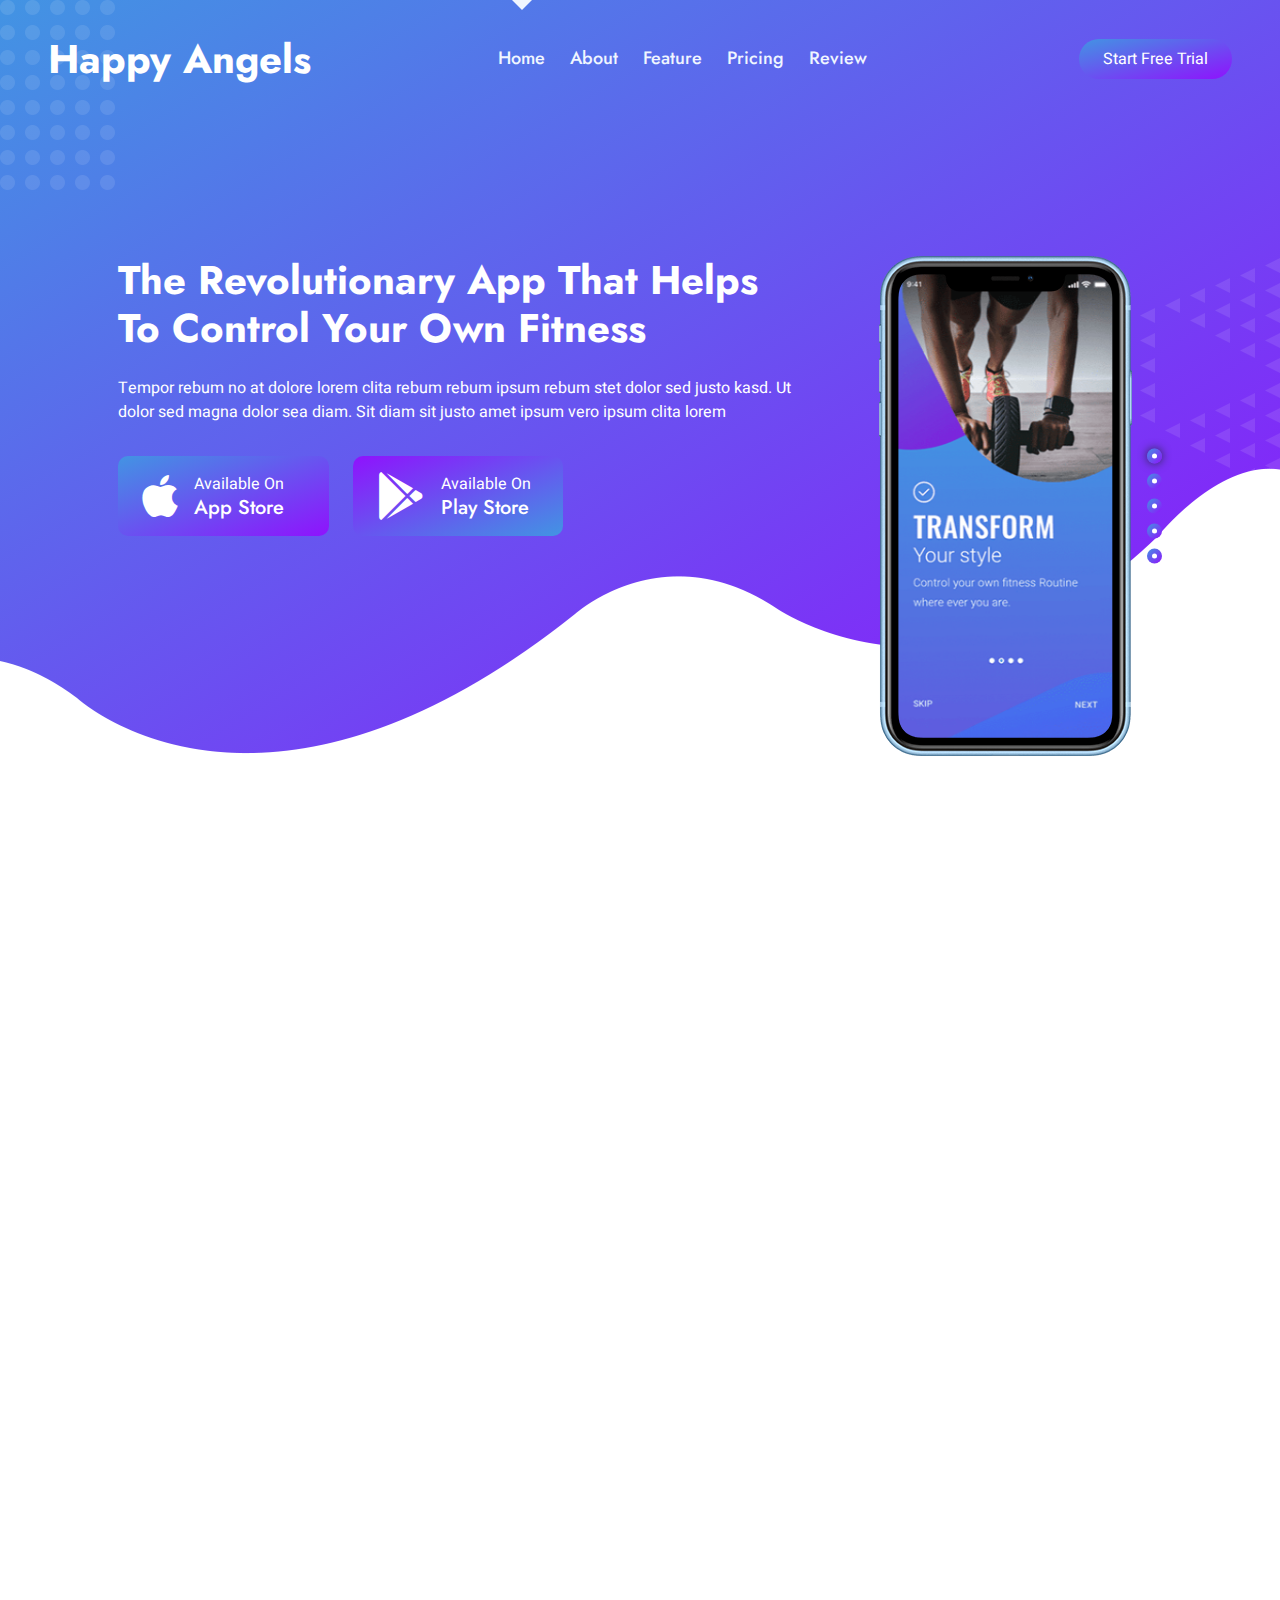
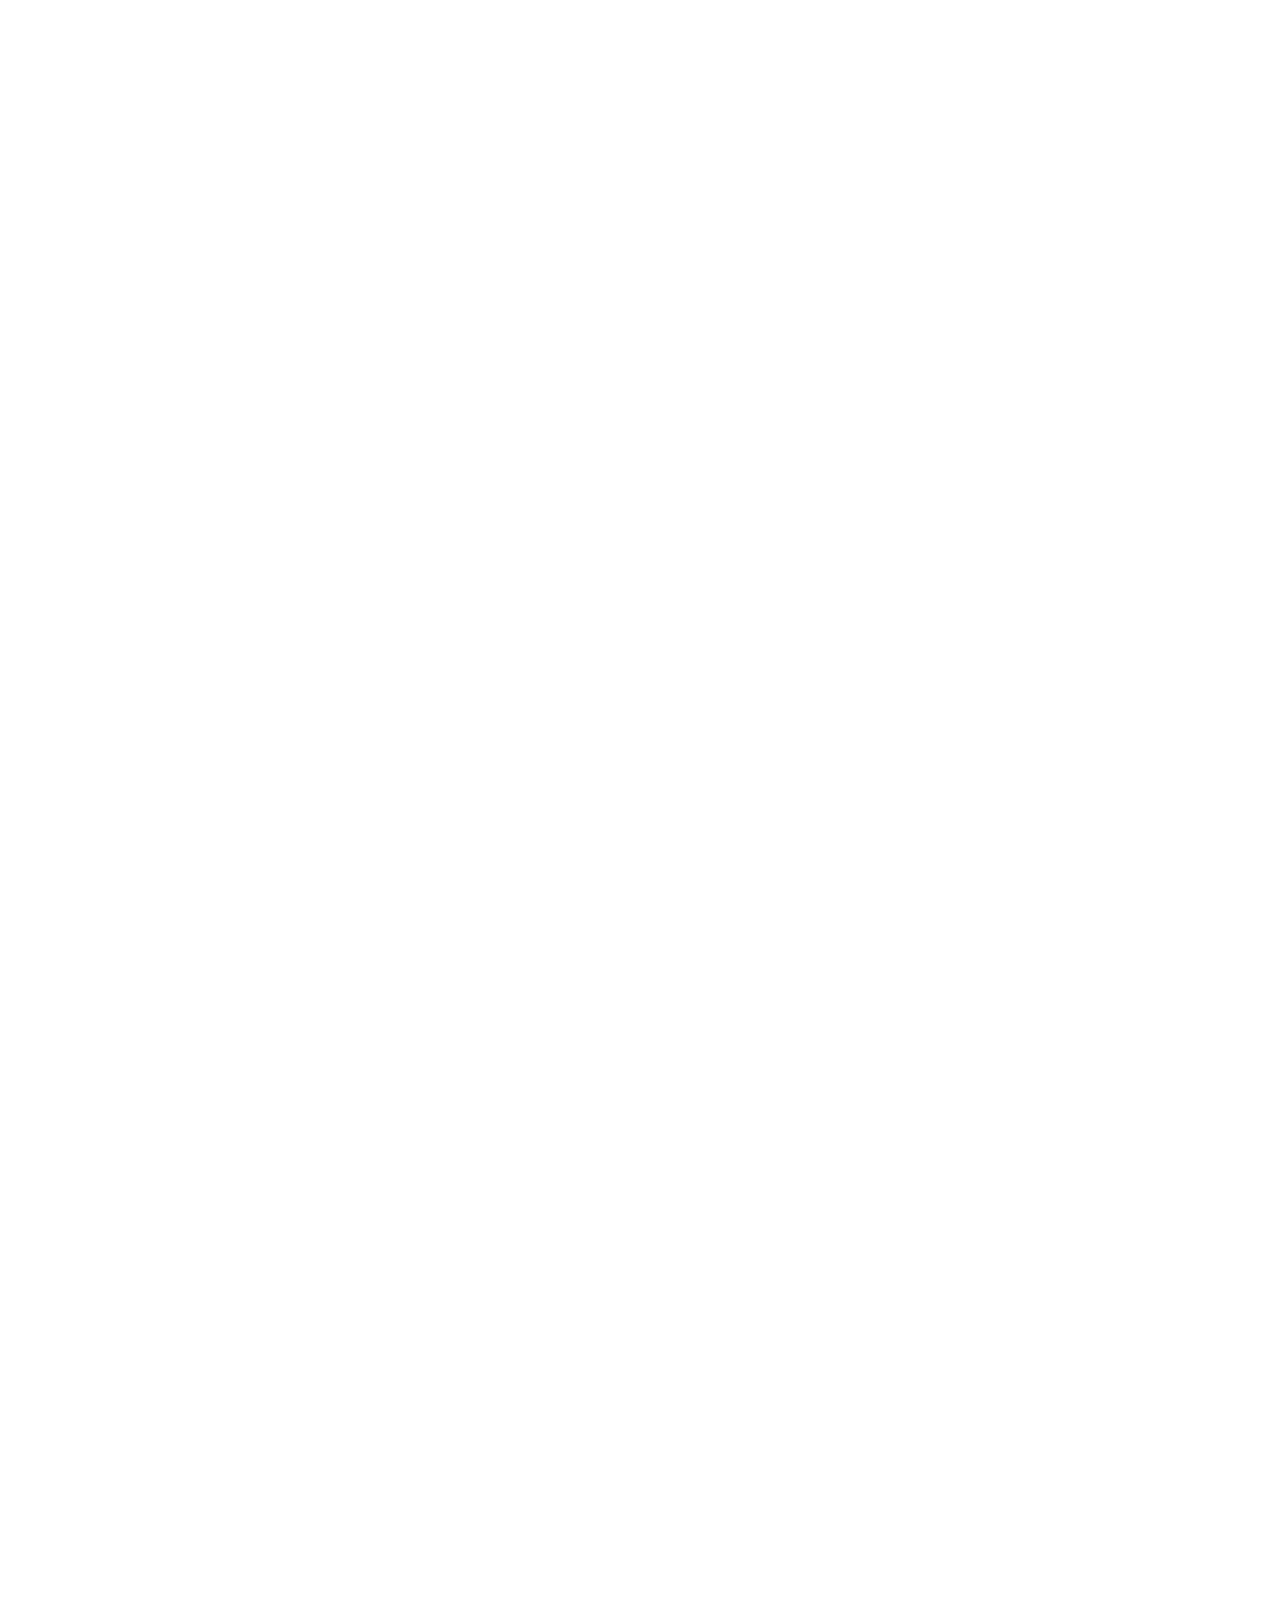
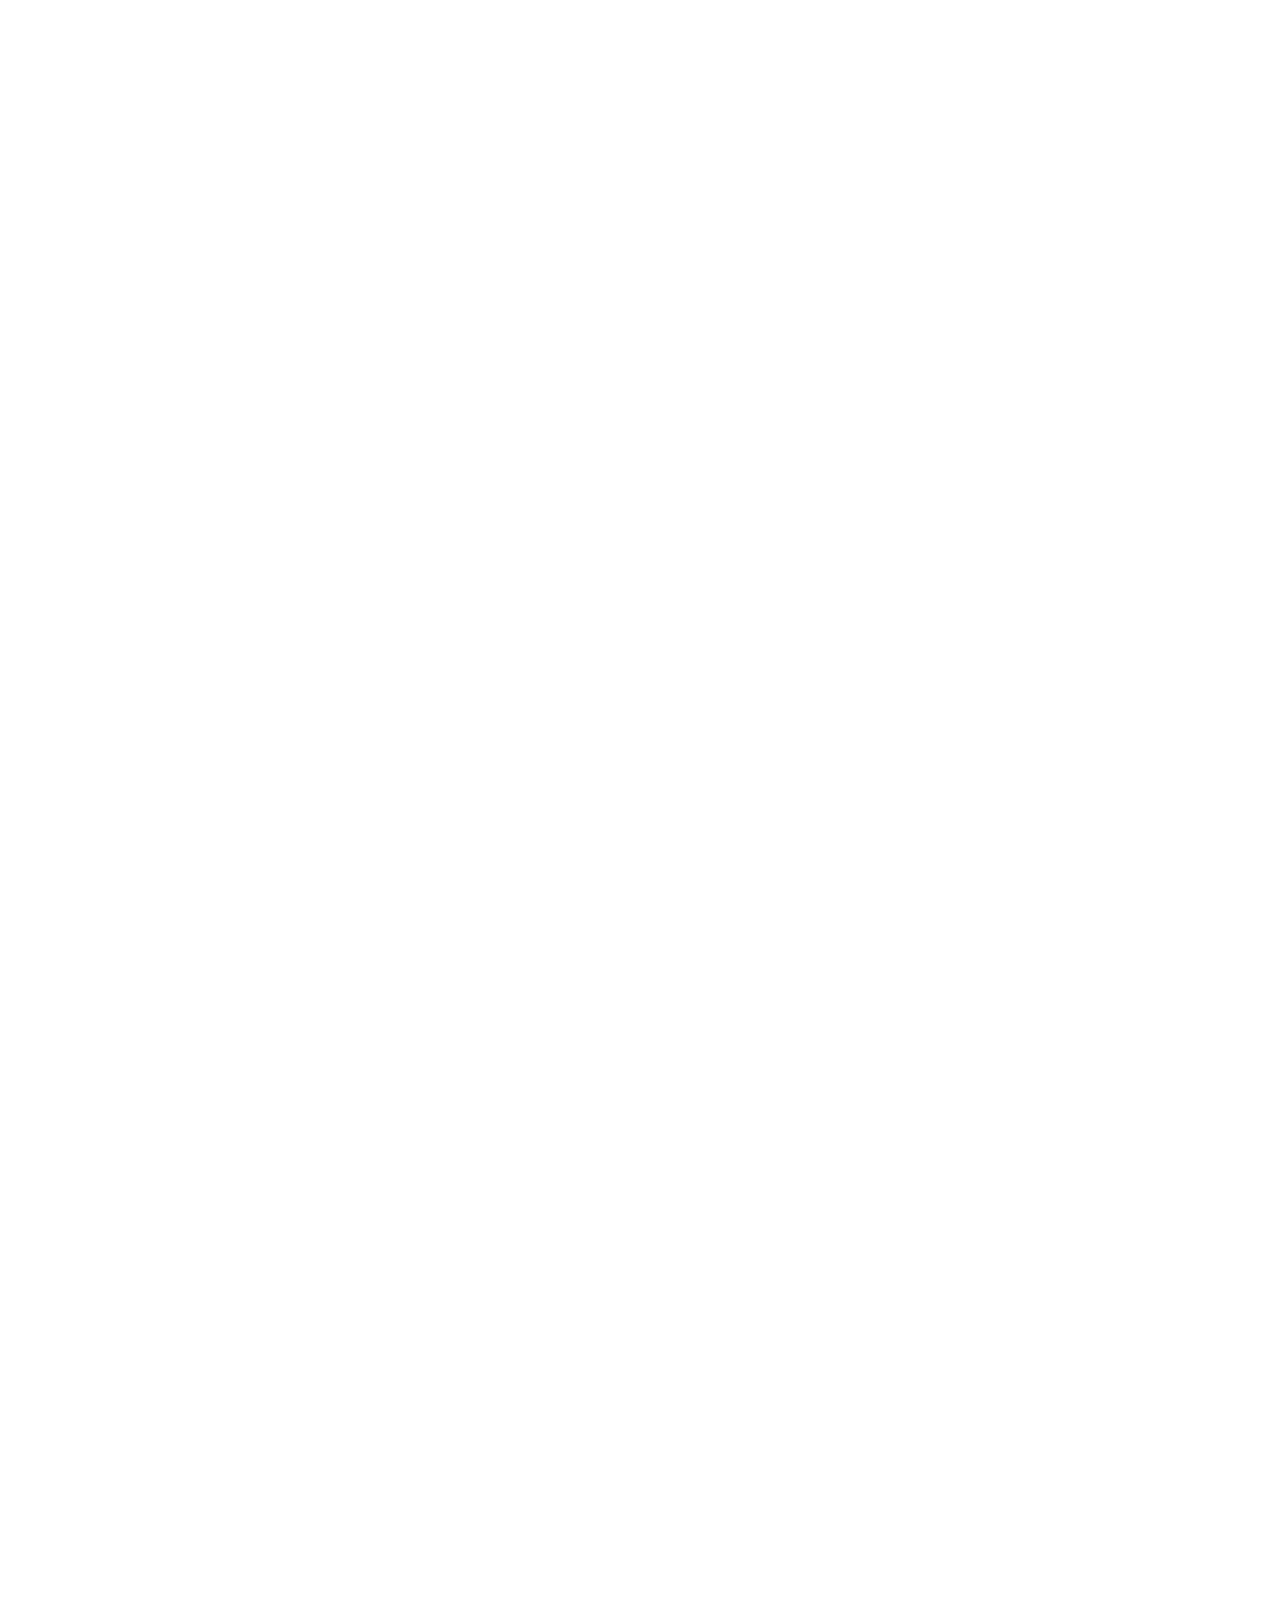
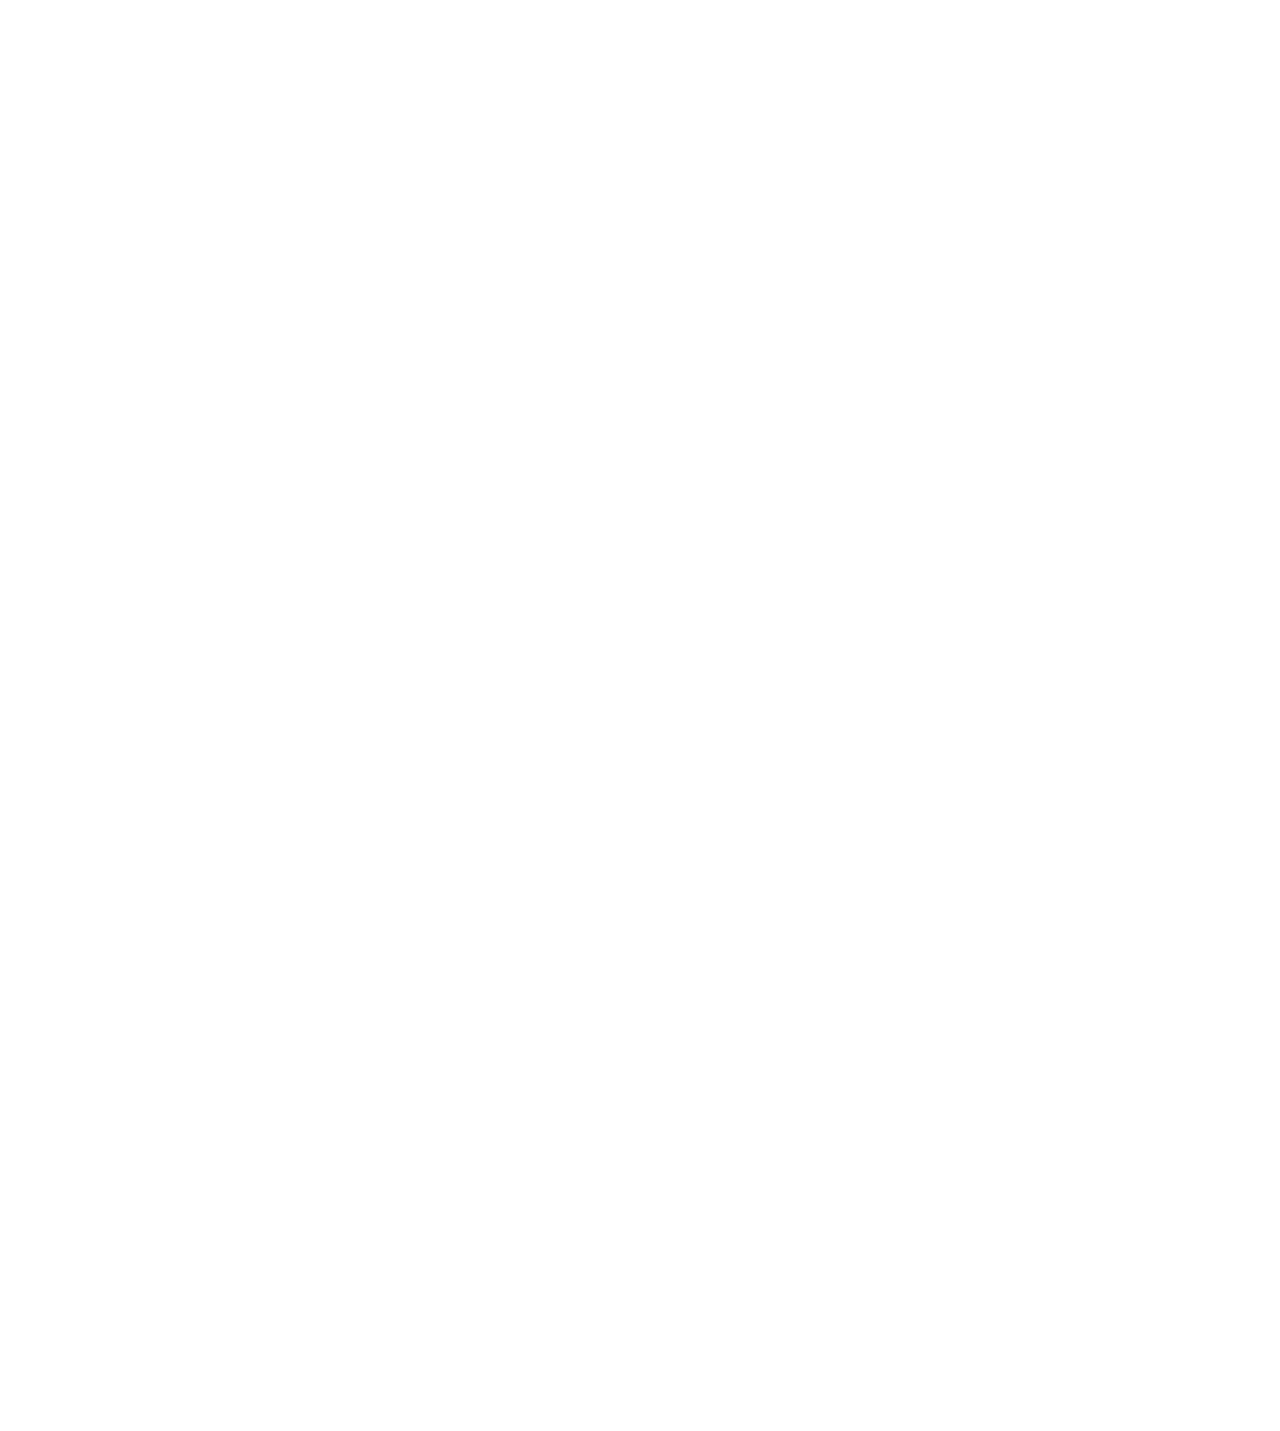
==== index.html @ 89faf25e "added initial starter files" ====
<!DOCTYPE html>
<html lang="en">

<head>
    <meta charset="utf-8">
    <title>Happy Angels</title>
    <meta content="width=device-width, initial-scale=1.0" name="viewport">
    <meta content="HappyAngels, Happyangels, Happy Angels, happyangels" name="keywords">
    <meta content="" name="description">

    <!-- Favicon -->
    <link href="img/favicon.ico" rel="icon">

    <!-- Google Web Fonts -->
    <link rel="preconnect" href="https://fonts.googleapis.com">
    <link rel="preconnect" href="https://fonts.gstatic.com" crossorigin>
    <link href="https://fonts.googleapis.com/css2?family=Heebo:wght@400;500&family=Jost:wght@500;600;700&display=swap" rel="stylesheet"> 

    <!-- Icon Font Stylesheet -->
    <link href="https://cdnjs.cloudflare.com/ajax/libs/font-awesome/5.10.0/css/all.min.css" rel="stylesheet">
    <link href="https://cdn.jsdelivr.net/npm/bootstrap-icons@1.4.1/font/bootstrap-icons.css" rel="stylesheet">

    <!-- Libraries Stylesheet -->
    <link href="lib/animate/animate.min.css" rel="stylesheet">
    <link href="lib/owlcarousel/assets/owl.carousel.min.css" rel="stylesheet">

    <!-- Customized Bootstrap Stylesheet -->
    <link href="css/bootstrap.min.css" rel="stylesheet">

    <!-- Template Stylesheet -->
    <link href="css/style.css" rel="stylesheet">
</head>

<body data-bs-spy="scroll" data-bs-target=".navbar" data-bs-offset="51">
    <div class="container-xxl bg-white p-0">
        <!-- Spinner Start -->
        <div id="spinner" class="show bg-white position-fixed translate-middle w-100 vh-100 top-50 start-50 d-flex align-items-center justify-content-center">
            <div class="spinner-grow text-primary" style="width: 3rem; height: 3rem;" role="status">
                <span class="sr-only">Loading...</span>
            </div>
        </div>
        <!-- Spinner End -->


        <!-- Navbar & Hero Start -->
        <div class="container-xxl position-relative p-0" id="home">
            <nav class="navbar navbar-expand-lg navbar-light px-4 px-lg-5 py-3 py-lg-0">
                <a href="" class="navbar-brand p-0">
                    <h1 class="m-0">Happy Angels</h1>
                    <!-- <img src="img/logo.png" alt="Logo"> -->
                </a>
                <button class="navbar-toggler" type="button" data-bs-toggle="collapse" data-bs-target="#navbarCollapse">
                    <span class="fa fa-bars"></span>
                </button>
                <div class="collapse navbar-collapse" id="navbarCollapse">
                    <div class="navbar-nav mx-auto py-0">
                        <a href="#home" class="nav-item nav-link active">Home</a>
                        <a href="#about" class="nav-item nav-link">About</a>
                        <a href="#feature" class="nav-item nav-link">Feature</a>
                        <a href="#pricing" class="nav-item nav-link">Pricing</a>
                        <a href="#review" class="nav-item nav-link">Review</a>
                        <!--<a href="#contact" class="nav-item nav-link">Contact</a>-->
                    </div>
                    <a href="" class="btn btn-primary-gradient rounded-pill py-2 px-4 ms-3 d-none d-lg-block">Start Free Trial</a>
                </div>
            </nav>

            <div class="container-xxl bg-primary hero-header">
                <div class="container px-lg-5">
                    <div class="row g-5">
                        <div class="col-lg-8 text-center text-lg-start">
                            <h1 class="text-white mb-4 animated slideInDown">The Revolutionary App That Helps To Control Your Own Fitness</h1>
                            <p class="text-white pb-3 animated slideInDown">Tempor rebum no at dolore lorem clita rebum rebum ipsum rebum stet dolor sed justo kasd. Ut dolor sed magna dolor sea diam. Sit diam sit justo amet ipsum vero ipsum clita lorem</p>
                            <div class="row g-6">
                                <div class="col-sm-4 wow fadeIn" data-wow-delay="0.5s">
                                    <a href="" class="d-flex bg-primary-gradient rounded py-3 px-4">
                                        <i class="fab fa-apple fa-3x text-white flex-shrink-0"></i>
                                        <div class="ms-3">
                                            <p class="text-white mb-0">Available On</p>
                                            <h5 class="text-white mb-0">App Store</h5>
                                        </div>
                                    </a>
                                </div>
                                <div class="col-sm-4 wow fadeIn" data-wow-delay="0.7s">
                                    <a href="" class="d-flex bg-secondary-gradient rounded py-3 px-4">
                                        <i class="fab fa-google-play fa-3x text-white flex-shrink-0"></i>
                                        <div class="ms-3">
                                            <p class="text-white mb-0">Available On</p>
                                            <h5 class="text-white mb-0">Play Store</h5>
                                        </div>
                                    </a>
                                </div>
                            </div>
                        </div>
                        <div class="col-lg-4 d-flex justify-content-center justify-content-lg-end wow fadeInUp" data-wow-delay="0.3s">
                            <div class="owl-carousel screenshot-carousel">
                                <img class="img-fluid" src="img/screenshot-1.png" alt="">
                                <img class="img-fluid" src="img/screenshot-2.png" alt="">
                                <img class="img-fluid" src="img/screenshot-3.png" alt="">
                                <img class="img-fluid" src="img/screenshot-4.png" alt="">
                                <img class="img-fluid" src="img/screenshot-5.png" alt="">
                            </div>
                        </div>
                    </div>
                </div>
            </div>
        </div>
        <!-- Navbar & Hero End -->


        <!-- About Start -->
        <div class="container-xxl py-5" id="about">
            <div class="container py-5 px-lg-5">
                <div class="row g-5 align-items-center">
                    <div class="col-lg-6 wow fadeInUp" data-wow-delay="0.1s">
                        <h5 class="text-primary-gradient fw-medium">About App</h5>
                        <h1 class="mb-4">#1 App For Your Fitness</h1>
                        <p class="mb-4">Diam dolor diam ipsum et tempor sit. Aliqu diam amet diam et eos labore. Clita erat ipsum et lorem et sit, sed stet no labore lorem sit clita duo justo eirmod magna dolore erat amet</p>
                        <div class="row g-4 mb-4">
                            <div class="col-sm-6 wow fadeIn" data-wow-delay="0.5s">
                                <div class="d-flex">
                                    <i class="fa fa-cogs fa-2x text-primary-gradient flex-shrink-0 mt-1"></i>
                                    <div class="ms-3">
                                        <h2 class="mb-0" data-toggle="counter-up">1234</h2>
                                        <p class="text-primary-gradient mb-0">Active Install</p>
                                    </div>
                                </div>
                            </div>
                            <div class="col-sm-6 wow fadeIn" data-wow-delay="0.7s">
                                <div class="d-flex">
                                    <i class="fa fa-comments fa-2x text-secondary-gradient flex-shrink-0 mt-1"></i>
                                    <div class="ms-3">
                                        <h2 class="mb-0" data-toggle="counter-up">45</h2>
                                        <p class="text-secondary-gradient mb-0">Clients Reviews</p>
                                    </div>
                                </div>
                            </div>
                        </div>
                        <a href="" class="btn btn-primary-gradient py-sm-3 px-4 px-sm-5 rounded-pill mt-3">Read More</a>
                    </div>
                    <div class="col-lg-6">
                        <img class="img-fluid wow fadeInUp" data-wow-delay="0.5s" src="img/about.png">
                    </div>
                </div>
            </div>
        </div>
        <!-- About End -->


        <!-- Features Start -->
        <div class="container-xxl py-5" id="feature">
            <div class="container py-5 px-lg-5">
                <div class="text-center wow fadeInUp" data-wow-delay="0.1s">
                    <h5 class="text-primary-gradient fw-medium">App Features</h5>
                    <h1 class="mb-5">Awesome Features</h1>
                </div>
                <div class="row g-4">
                    <div class="col-lg-4 col-md-6 wow fadeInUp" data-wow-delay="0.1s">
                        <div class="feature-item bg-light rounded p-4">
                            <div class="d-inline-flex align-items-center justify-content-center bg-primary-gradient rounded-circle mb-4" style="width: 60px; height: 60px;">
                                <i class="fa fa-eye text-white fs-4"></i>
                            </div>
                            <h5 class="mb-3">High Resolution</h5>
                            <p class="m-0">Erat ipsum justo amet duo et elitr dolor, est duo duo eos lorem sed diam stet diam sed stet lorem.</p>
                        </div>
                    </div>
                    <div class="col-lg-4 col-md-6 wow fadeInUp" data-wow-delay="0.3s">
                        <div class="feature-item bg-light rounded p-4">
                            <div class="d-inline-flex align-items-center justify-content-center bg-secondary-gradient rounded-circle mb-4" style="width: 60px; height: 60px;">
                                <i class="fa fa-layer-group text-white fs-4"></i>
                            </div>
                            <h5 class="mb-3">Retina Ready</h5>
                            <p class="m-0">Erat ipsum justo amet duo et elitr dolor, est duo duo eos lorem sed diam stet diam sed stet lorem.</p>
                        </div>
                    </div>
                    <div class="col-lg-4 col-md-6 wow fadeInUp" data-wow-delay="0.5s">
                        <div class="feature-item bg-light rounded p-4">
                            <div class="d-inline-flex align-items-center justify-content-center bg-primary-gradient rounded-circle mb-4" style="width: 60px; height: 60px;">
                                <i class="fa fa-edit text-white fs-4"></i>
                            </div>
                            <h5 class="mb-3">Editable Data</h5>
                            <p class="m-0">Erat ipsum justo amet duo et elitr dolor, est duo duo eos lorem sed diam stet diam sed stet lorem.</p>
                        </div>
                    </div>
                    <div class="col-lg-4 col-md-6 wow fadeInUp" data-wow-delay="0.1s">
                        <div class="feature-item bg-light rounded p-4">
                            <div class="d-inline-flex align-items-center justify-content-center bg-secondary-gradient rounded-circle mb-4" style="width: 60px; height: 60px;">
                                <i class="fa fa-shield-alt text-white fs-4"></i>
                            </div>
                            <h5 class="mb-3">Fully Secured</h5>
                            <p class="m-0">Erat ipsum justo amet duo et elitr dolor, est duo duo eos lorem sed diam stet diam sed stet lorem.</p>
                        </div>
                    </div>
                    <div class="col-lg-4 col-md-6 wow fadeInUp" data-wow-delay="0.3s">
                        <div class="feature-item bg-light rounded p-4">
                            <div class="d-inline-flex align-items-center justify-content-center bg-primary-gradient rounded-circle mb-4" style="width: 60px; height: 60px;">
                                <i class="fa fa-cloud text-white fs-4"></i>
                            </div>
                            <h5 class="mb-3">Cloud Storage</h5>
                            <p class="m-0">Erat ipsum justo amet duo et elitr dolor, est duo duo eos lorem sed diam stet diam sed stet lorem.</p>
                        </div>
                    </div>
                    <div class="col-lg-4 col-md-6 wow fadeInUp" data-wow-delay="0.5s">
                        <div class="feature-item bg-light rounded p-4">
                            <div class="d-inline-flex align-items-center justify-content-center bg-secondary-gradient rounded-circle mb-4" style="width: 60px; height: 60px;">
                                <i class="fa fa-mobile-alt text-white fs-4"></i>
                            </div>
                            <h5 class="mb-3">Fully Responsive</h5>
                            <p class="m-0">Erat ipsum justo amet duo et elitr dolor, est duo duo eos lorem sed diam stet diam sed stet lorem.</p>
                        </div>
                    </div>
                </div>
            </div>
        </div>
        <!-- Features End -->


        <!-- Screenshot Start -->
        <div class="container-xxl py-5">
            <div class="container py-5 px-lg-5">
                <div class="row g-5 align-items-center">
                    <div class="col-lg-8 wow fadeInUp" data-wow-delay="0.1s">
                        <h5 class="text-primary-gradient fw-medium">Screenshot</h5>
                        <h1 class="mb-4">User Friendly interface And Very Easy To Use Fitness App</h1>
                        <p class="mb-4">Diam dolor diam ipsum et tempor sit. Aliqu diam amet diam et eos labore. Clita erat ipsum et lorem et sit, sed stet no labore lorem sit clita duo justo eirmod magna dolore erat amet</p>
                        <p><i class="fa fa-check text-primary-gradient me-3"></i>Diam dolor diam ipsum et tempor sit</p>
                        <p><i class="fa fa-check text-primary-gradient me-3"></i>Aliqu diam amet diam et eos labore</p>
                        <p class="mb-4"><i class="fa fa-check text-primary-gradient me-3"></i>Clita erat ipsum et lorem et sit</p>
                        <a href="" class="btn btn-primary-gradient py-sm-3 px-4 px-sm-5 rounded-pill mt-3">Read More</a>
                    </div>
                    <div class="col-lg-4 d-flex justify-content-center justify-content-lg-end wow fadeInUp" data-wow-delay="0.3s">
                        <div class="owl-carousel screenshot-carousel">
                            <img class="img-fluid" src="img/screenshot-1.png" alt="">
                            <img class="img-fluid" src="img/screenshot-2.png" alt="">
                            <img class="img-fluid" src="img/screenshot-3.png" alt="">
                            <img class="img-fluid" src="img/screenshot-4.png" alt="">
                            <img class="img-fluid" src="img/screenshot-5.png" alt="">
                        </div>
                    </div>
                </div>
            </div>
        </div>
        <!-- Screenshot End -->


        <!-- Process Start -->
        <div class="container-xxl py-5">
            <div class="container py-5 px-lg-5">
                <div class="text-center pb-4 wow fadeInUp" data-wow-delay="0.1s">
                    <h5 class="text-primary-gradient fw-medium">How It Works</h5>
                    <h1 class="mb-5">3 Easy Steps</h1>
                </div>
                <div class="row gy-5 gx-4 justify-content-center">
                    <div class="col-lg-4 col-sm-6 text-center pt-4 wow fadeInUp" data-wow-delay="0.1s">
                        <div class="position-relative bg-light rounded pt-5 pb-4 px-4">
                            <div class="d-inline-flex align-items-center justify-content-center bg-primary-gradient rounded-circle position-absolute top-0 start-50 translate-middle shadow" style="width: 100px; height: 100px;">
                                <i class="fa fa-cog fa-3x text-white"></i>
                            </div>
                            <h5 class="mt-4 mb-3">Install the App</h5>
                            <p class="mb-0">Tempor erat elitr rebum clita dolor diam ipsum sit diam amet diam eos erat ipsum et lorem et sit sed stet</p>
                        </div>
                    </div>
                    <div class="col-lg-4 col-sm-6 text-center pt-4 wow fadeInUp" data-wow-delay="0.3s">
                        <div class="position-relative bg-light rounded pt-5 pb-4 px-4">
                            <div class="d-inline-flex align-items-center justify-content-center bg-secondary-gradient rounded-circle position-absolute top-0 start-50 translate-middle shadow" style="width: 100px; height: 100px;">
                                <i class="fa fa-address-card fa-3x text-white"></i>
                            </div>
                            <h5 class="mt-4 mb-3">Setup Your Profile</h5>
                            <p class="mb-0">Tempor erat elitr rebum clita dolor diam ipsum sit diam amet diam eos erat ipsum et lorem et sit sed stet</p>
                        </div>
                    </div>
                    <div class="col-lg-4 col-sm-6 text-center pt-4 wow fadeInUp" data-wow-delay="0.5s">
                        <div class="position-relative bg-light rounded pt-5 pb-4 px-4">
                            <div class="d-inline-flex align-items-center justify-content-center bg-primary-gradient rounded-circle position-absolute top-0 start-50 translate-middle shadow" style="width: 100px; height: 100px;">
                                <i class="fa fa-check fa-3x text-white"></i>
                            </div>
                            <h5 class="mt-4 mb-3">Enjoy The Features</h5>
                            <p class="mb-0">Tempor erat elitr rebum clita dolor diam ipsum sit diam amet diam eos erat ipsum et lorem et sit sed stet</p>
                        </div>
                    </div>
                </div>
            </div>
        </div>
        <!-- Process Start -->


        <!-- Download Start -->
        <div class="container-xxl py-5">
            <div class="container py-5 px-lg-5">
                <div class="row g-5 align-items-center">
                    <div class="col-lg-6">
                        <img class="img-fluid wow fadeInLeft" data-wow-delay="0.1s" src="img/about.png">
                    </div>
                    <div class="col-lg-6 wow fadeInUp" data-wow-delay="0.3s">
                        <h5 class="text-primary-gradient fw-medium">Download</h5>
                        <h1 class="mb-4">Download The Latest Version Of Our App</h1>
                        <p class="mb-4">Diam dolor diam ipsum et tempor sit. Aliqu diam amet diam et eos labore. Clita erat ipsum et lorem et sit, sed stet no labore lorem sit clita duo justo eirmod magna dolore erat amet</p>
                        <div class="row g-4">
                            <div class="col-sm-6 wow fadeIn" data-wow-delay="0.5s">
                                <a href="" class="d-flex bg-primary-gradient rounded py-3 px-4">
                                    <i class="fab fa-apple fa-3x text-white flex-shrink-0"></i>
                                    <div class="ms-3">
                                        <p class="text-white mb-0">Available On</p>
                                        <h5 class="text-white mb-0">App Store</h5>
                                    </div>
                                </a>
                            </div>
                            <div class="col-sm-6 wow fadeIn" data-wow-delay="0.7s">
                                <a href="" class="d-flex bg-secondary-gradient rounded py-3 px-4">
                                    <i class="fab fa-android fa-3x text-white flex-shrink-0"></i>
                                    <div class="ms-3">
                                        <p class="text-white mb-0">Available On</p>
                                        <h5 class="text-white mb-0">Play Store</h5>
                                    </div>
                                </a>
                            </div>
                        </div>
                    </div>
                </div>
            </div>
        </div>
        <!-- Download End -->


        <!-- Pricing Start -->
        <div class="container-xxl py-5" id="pricing">
            <div class="container py-5 px-lg-5">
                <div class="text-center wow fadeInUp" data-wow-delay="0.1s">
                    <h5 class="text-primary-gradient fw-medium">Pricing Plan</h5>
                    <h1 class="mb-5">Choose Your Plan</h1>
                </div>
                <div class="tab-class text-center pricing wow fadeInUp" data-wow-delay="0.1s">
                    <ul class="nav nav-pills d-inline-flex justify-content-center bg-primary-gradient rounded-pill mb-5">
                        <li class="nav-item">
                            <button class="nav-link active" data-bs-toggle="pill" href="#tab-1">Monthly</button>
                        </li>
                        <li class="nav-item">
                            <button class="nav-link" data-bs-toggle="pill" href="#tab-2">Yearly</button>
                        </li>
                    </ul>
                    <div class="tab-content text-start">
                        <div id="tab-1" class="tab-pane fade show p-0 active">
                            <div class="row g-4">
                                <div class="col-lg-4">
                                    <div class="bg-light rounded">
                                        <div class="border-bottom p-4 mb-4">
                                            <h4 class="text-primary-gradient mb-1">Starter Plan</h4>
                                            <span>Powerful & Awesome Features</span>
                                        </div>
                                        <div class="p-4 pt-0">
                                            <h1 class="mb-3">
                                                <small class="align-top" style="font-size: 22px; line-height: 45px;">$</small>14.99<small
                                                    class="align-bottom" style="font-size: 16px; line-height: 40px;">/ Month</small>
                                            </h1>
                                            <div class="d-flex justify-content-between mb-3"><span>HTML5 & CSS3</span><i class="fa fa-check text-primary-gradient pt-1"></i></div>
                                            <div class="d-flex justify-content-between mb-3"><span>Bootstrap v5</span><i class="fa fa-check text-primary-gradient pt-1"></i></div>
                                            <div class="d-flex justify-content-between mb-3"><span>Responsive Layout</span><i class="fa fa-check text-primary-gradient pt-1"></i></div>
                                            <div class="d-flex justify-content-between mb-2"><span>Cross-browser Support</span><i class="fa fa-check text-primary-gradient pt-1"></i></div>
                                            <a href="" class="btn btn-primary-gradient rounded-pill py-2 px-4 mt-4">Get Started</a>
                                        </div>
                                    </div>
                                </div>
                                <div class="col-lg-4">
                                    <div class="bg-light rounded border">
                                        <div class="border-bottom p-4 mb-4">
                                            <h4 class="text-primary-gradient mb-1">Advance Plan</h4>
                                            <span>Powerful & Awesome Features</span>
                                        </div>
                                        <div class="p-4 pt-0">
                                            <h1 class="mb-3">
                                                <small class="align-top" style="font-size: 22px; line-height: 45px;">$</small>24.99<small
                                                    class="align-bottom" style="font-size: 16px; line-height: 40px;">/ Month</small>
                                            </h1>
                                            <div class="d-flex justify-content-between mb-3"><span>HTML5 & CSS3</span><i class="fa fa-check text-primary-gradient pt-1"></i></div>
                                            <div class="d-flex justify-content-between mb-3"><span>Bootstrap v5</span><i class="fa fa-check text-primary-gradient pt-1"></i></div>
                                            <div class="d-flex justify-content-between mb-3"><span>Responsive Layout</span><i class="fa fa-check text-primary-gradient pt-1"></i></div>
                                            <div class="d-flex justify-content-between mb-2"><span>Cross-browser Support</span><i class="fa fa-check text-primary-gradient pt-1"></i></div>
                                            <a href="" class="btn btn-secondary-gradient rounded-pill py-2 px-4 mt-4">Get Started</a>
                                        </div>
                                    </div>
                                </div>
                                <div class="col-lg-4">
                                    <div class="bg-light rounded">
                                        <div class="border-bottom p-4 mb-4">
                                            <h4 class="text-primary-gradient mb-1">Premium Plan</h4>
                                            <span>Powerful & Awesome Features</span>
                                        </div>
                                        <div class="p-4 pt-0">
                                            <h1 class="mb-3">
                                                <small class="align-top" style="font-size: 22px; line-height: 45px;">$</small>34.99<small
                                                    class="align-bottom" style="font-size: 16px; line-height: 40px;">/ Month</small>
                                            </h1>
                                            <div class="d-flex justify-content-between mb-3"><span>HTML5 & CSS3</span><i class="fa fa-check text-primary-gradient pt-1"></i></div>
                                            <div class="d-flex justify-content-between mb-3"><span>Bootstrap v5</span><i class="fa fa-check text-primary-gradient pt-1"></i></div>
                                            <div class="d-flex justify-content-between mb-3"><span>Responsive Layout</span><i class="fa fa-check text-primary-gradient pt-1"></i></div>
                                            <div class="d-flex justify-content-between mb-2"><span>Cross-browser Support</span><i class="fa fa-check text-primary-gradient pt-1"></i></div>
                                            <a href="" class="btn btn-primary-gradient rounded-pill py-2 px-4 mt-4">Get Started</a>
                                        </div>
                                    </div>
                                </div>
                            </div>
                        </div>
                        <div id="tab-2" class="tab-pane fade p-0">
                            <div class="row g-4">
                                <div class="col-lg-4">
                                    <div class="bg-light rounded">
                                        <div class="border-bottom p-4 mb-4">
                                            <h4 class="text-primary-gradient mb-1">Starter Plan</h4>
                                            <span>Powerful & Awesome Features</span>
                                        </div>
                                        <div class="p-4 pt-0">
                                            <h1 class="mb-3">
                                                <small class="align-top" style="font-size: 22px; line-height: 45px;">$</small>114.99<small
                                                    class="align-bottom" style="font-size: 16px; line-height: 40px;">/ Yearly</small>
                                            </h1>
                                            <div class="d-flex justify-content-between mb-3"><span>HTML5 & CSS3</span><i class="fa fa-check text-primary-gradient pt-1"></i></div>
                                            <div class="d-flex justify-content-between mb-3"><span>Bootstrap v5</span><i class="fa fa-check text-primary-gradient pt-1"></i></div>
                                            <div class="d-flex justify-content-between mb-3"><span>Responsive Layout</span><i class="fa fa-check text-primary-gradient pt-1"></i></div>
                                            <div class="d-flex justify-content-between mb-2"><span>Cross-browser Support</span><i class="fa fa-check text-primary-gradient pt-1"></i></div>
                                            <a href="" class="btn btn-primary-gradient rounded-pill py-2 px-4 mt-4">Get Started</a>
                                        </div>
                                    </div>
                                </div>
                                <div class="col-lg-4">
                                    <div class="bg-light rounded border">
                                        <div class="border-bottom p-4 mb-4">
                                            <h4 class="text-primary-gradient mb-1">Advance Plan</h4>
                                            <span>Powerful & Awesome Features</span>
                                        </div>
                                        <div class="p-4 pt-0">
                                            <h1 class="mb-3">
                                                <small class="align-top" style="font-size: 22px; line-height: 45px;">$</small>124.99<small
                                                    class="align-bottom" style="font-size: 16px; line-height: 40px;">/ Yearly</small>
                                            </h1>
                                            <div class="d-flex justify-content-between mb-3"><span>HTML5 & CSS3</span><i class="fa fa-check text-primary-gradient pt-1"></i></div>
                                            <div class="d-flex justify-content-between mb-3"><span>Bootstrap v5</span><i class="fa fa-check text-primary-gradient pt-1"></i></div>
                                            <div class="d-flex justify-content-between mb-3"><span>Responsive Layout</span><i class="fa fa-check text-primary-gradient pt-1"></i></div>
                                            <div class="d-flex justify-content-between mb-2"><span>Cross-browser Support</span><i class="fa fa-check text-primary-gradient pt-1"></i></div>
                                            <a href="" class="btn btn-primary-gradient rounded-pill py-2 px-4 mt-4">Get Started</a>
                                        </div>
                                    </div>
                                </div>
                                <div class="col-lg-4">
                                    <div class="bg-light rounded">
                                        <div class="border-bottom p-4 mb-4">
                                            <h4 class="text-primary-gradient mb-1">Premium Plan</h4>
                                            <span>Powerful & Awesome Features</span>
                                        </div>
                                        <div class="p-4 pt-0">
                                            <h1 class="mb-3">
                                                <small class="align-top" style="font-size: 22px; line-height: 45px;">$</small>134.99<small
                                                    class="align-bottom" style="font-size: 16px; line-height: 40px;">/ Yearly</small>
                                            </h1>
                                            <div class="d-flex justify-content-between mb-3"><span>HTML5 & CSS3</span><i class="fa fa-check text-primary-gradient pt-1"></i></div>
                                            <div class="d-flex justify-content-between mb-3"><span>Bootstrap v5</span><i class="fa fa-check text-primary-gradient pt-1"></i></div>
                                            <div class="d-flex justify-content-between mb-3"><span>Responsive Layout</span><i class="fa fa-check text-primary-gradient pt-1"></i></div>
                                            <div class="d-flex justify-content-between mb-2"><span>Cross-browser Support</span><i class="fa fa-check text-primary-gradient pt-1"></i></div>
                                            <a href="" class="btn btn-primary-gradient rounded-pill py-2 px-4 mt-4">Get Started</a>
                                        </div>
                                    </div>
                                </div>
                            </div>
                        </div>
                    </div>
                </div>
            </div>
        </div>
        <!-- Pricing End -->


        <!-- Testimonial Start -->
        <div class="container-xxl py-5" id="review">
            <div class="container py-5 px-lg-5">
                <div class="text-center wow fadeInUp" data-wow-delay="0.1s">
                    <h5 class="text-primary-gradient fw-medium">Testimonial</h5>
                    <h1 class="mb-5">What Our Clients Say!</h1>
                </div>
                <div class="owl-carousel testimonial-carousel wow fadeInUp" data-wow-delay="0.1s">
                    <div class="testimonial-item rounded p-4">
                        <div class="d-flex align-items-center mb-4">
                            <img class="img-fluid bg-white rounded flex-shrink-0 p-1" src="img/testimonial-1.jpg" style="width: 85px; height: 85px;">
                            <div class="ms-4">
                                <h5 class="mb-1">Client Name</h5>
                                <p class="mb-1">Profession</p>
                                <div>
                                    <small class="fa fa-star text-warning"></small>
                                    <small class="fa fa-star text-warning"></small>
                                    <small class="fa fa-star text-warning"></small>
                                    <small class="fa fa-star text-warning"></small>
                                    <small class="fa fa-star text-warning"></small>
                                </div>
                            </div>
                        </div>
                        <p class="mb-0">Tempor erat elitr rebum at clita. Diam dolor diam ipsum sit diam amet diam et eos. Clita erat ipsum et lorem et sit.</p>
                    </div>
                    <div class="testimonial-item rounded p-4">
                        <div class="d-flex align-items-center mb-4">
                            <img class="img-fluid bg-white rounded flex-shrink-0 p-1" src="img/testimonial-2.jpg" style="width: 85px; height: 85px;">
                            <div class="ms-4">
                                <h5 class="mb-1">Client Name</h5>
                                <p class="mb-1">Profession</p>
                                <div>
                                    <small class="fa fa-star text-warning"></small>
                                    <small class="fa fa-star text-warning"></small>
                                    <small class="fa fa-star text-warning"></small>
                                    <small class="fa fa-star text-warning"></small>
                                    <small class="fa fa-star text-warning"></small>
                                </div>
                            </div>
                        </div>
                        <p class="mb-0">Tempor erat elitr rebum at clita. Diam dolor diam ipsum sit diam amet diam et eos. Clita erat ipsum et lorem et sit.</p>
                    </div>
                    <div class="testimonial-item rounded p-4">
                        <div class="d-flex align-items-center mb-4">
                            <img class="img-fluid bg-white rounded flex-shrink-0 p-1" src="img/testimonial-3.jpg" style="width: 85px; height: 85px;">
                            <div class="ms-4">
                                <h5 class="mb-1">Client Name</h5>
                                <p class="mb-1">Profession</p>
                                <div>
                                    <small class="fa fa-star text-warning"></small>
                                    <small class="fa fa-star text-warning"></small>
                                    <small class="fa fa-star text-warning"></small>
                                    <small class="fa fa-star text-warning"></small>
                                    <small class="fa fa-star text-warning"></small>
                                </div>
                            </div>
                        </div>
                        <p class="mb-0">Tempor erat elitr rebum at clita. Diam dolor diam ipsum sit diam amet diam et eos. Clita erat ipsum et lorem et sit.</p>
                    </div>
                    <div class="testimonial-item rounded p-4">
                        <div class="d-flex align-items-center mb-4">
                            <img class="img-fluid bg-white rounded flex-shrink-0 p-1" src="img/testimonial-4.jpg" style="width: 85px; height: 85px;">
                            <div class="ms-4">
                                <h5 class="mb-1">Client Name</h5>
                                <p class="mb-1">Profession</p>
                                <div>
                                    <small class="fa fa-star text-warning"></small>
                                    <small class="fa fa-star text-warning"></small>
                                    <small class="fa fa-star text-warning"></small>
                                    <small class="fa fa-star text-warning"></small>
                                    <small class="fa fa-star text-warning"></small>
                                </div>
                            </div>
                        </div>
                        <p class="mb-0">Tempor erat elitr rebum at clita. Diam dolor diam ipsum sit diam amet diam et eos. Clita erat ipsum et lorem et sit.</p>
                    </div>
                </div>
            </div>
        </div>
        <!-- Testimonial End -->


       <!-- Contact Start -->
       <!--- <div class="container-xxl py-5" id="contact">
            <div class="container py-5 px-lg-5">
                <div class="text-center wow fadeInUp" data-wow-delay="0.1s">
                    <h5 class="text-primary-gradient fw-medium">Contact Us</h5>
                    <h1 class="mb-5">Get In Touch!</h1>
                </div>
                <div class="row justify-content-center">
                    <div class="col-lg-9">
                        <div class="wow fadeInUp" data-wow-delay="0.3s">
                            <p class="text-center mb-4">The contact form is currently inactive. Get a functional and working contact form with Ajax & PHP in a few minutes. Just copy and paste the files, add a little code and you're done. <a href="https://htmlcodex.com/contact-form">Download Now</a>.</p>
                            <form>
                                <div class="row g-3">
                                    <div class="col-md-6">
                                        <div class="form-floating">
                                            <input type="text" class="form-control" id="name" placeholder="Your Name">
                                            <label for="name">Your Name</label>
                                        </div>
                                    </div>
                                    <div class="col-md-6">
                                        <div class="form-floating">
                                            <input type="email" class="form-control" id="email" placeholder="Your Email">
                                            <label for="email">Your Email</label>
                                        </div>
                                    </div>
                                    <div class="col-12">
                                        <div class="form-floating">
                                            <input type="text" class="form-control" id="subject" placeholder="Subject">
                                            <label for="subject">Subject</label>
                                        </div>
                                    </div>
                                    <div class="col-12">
                                        <div class="form-floating">
                                            <textarea class="form-control" placeholder="Leave a message here" id="message" style="height: 150px"></textarea>
                                            <label for="message">Message</label>
                                        </div>
                                    </div>
                                    <div class="col-12 text-center">
                                        <button class="btn btn-primary-gradient rounded-pill py-3 px-5" type="submit">Send Message</button>
                                    </div>
                                </div>
                            </form>
                        </div>
                    </div>
                </div>
            </div>
        </div>-->
        <!-- Contact End --> 
        

        <!-- Footer Start -->
        <div class="container-fluid bg-primary text-light footer wow fadeIn" data-wow-delay="0.1s">
            <div class="container py-5 px-lg-5">
                <div class="row g-5">
                    <div class="col-md-6 col-lg-6">
                        <h4 class="text-white mb-4">Address</h4>
                        <p><i class="fa fa-map-marker-alt me-3"></i>34 Fake Street, Bengaluru, India</p>
                        <p><i class="fa fa-phone-alt me-3"></i>+91 7777777777</p>
                        <p><i class="fa fa-envelope me-3"></i>info@happyangels.com</p>
                        <div class="d-flex pt-2">
                            <a class="btn btn-outline-light btn-social" href=""><i class="fab fa-twitter"></i></a>
                            <a class="btn btn-outline-light btn-social" href=""><i class="fab fa-facebook-f"></i></a>
                            <a class="btn btn-outline-light btn-social" href=""><i class="fab fa-instagram"></i></a>
                            <a class="btn btn-outline-light btn-social" href=""><i class="fab fa-linkedin-in"></i></a>
                        </div>
                    </div>
                    <div class="col-md-6 col-lg-6">
                        <h4 class="text-white mb-4">Quick Link</h4>
                        <a class="btn btn-link" href="">About Us</a>
                        <a class="btn btn-link" href="">Privacy Policy</a>
                        <a class="btn btn-link" href="">Terms & Condition</a>
                        <a class="btn btn-link" href="">Career</a>
                    </div>
                    
                </div>
            </div>
            <div class="container px-lg-5">
                <div class="copyright">
                    <div class="row">
                        <div class="col-md-6 text-center text-md-start mb-3 mb-md-0">
                            Copyright &copy;<script>document.write(new Date().getFullYear());</script> All rights reserved | This Demo is designed by <a href="https://oscode.co.in" target="_blank">OS-Code</a>
                        </div>
                    </div>
                </div>
            </div>
        </div>
        <!-- Footer End -->


        <!-- Back to Top -->
        <a href="#" class="btn btn-lg btn-lg-square back-to-top pt-2"><i class="bi bi-arrow-up text-white"></i></a>
    </div>

    <!-- JavaScript Libraries -->
    <script src="https://code.jquery.com/jquery-3.4.1.min.js"></script>
    <script src="https://cdn.jsdelivr.net/npm/bootstrap@5.0.0/dist/js/bootstrap.bundle.min.js"></script>
    <script src="lib/wow/wow.min.js"></script>
    <script src="lib/easing/easing.min.js"></script>
    <script src="lib/waypoints/waypoints.min.js"></script>
    <script src="lib/counterup/counterup.min.js"></script>
    <script src="lib/owlcarousel/owl.carousel.min.js"></script>

    <!-- Template Javascript -->
    <script src="js/main.js"></script>
</body>

</html>
---- css/style.css ----
/********** Template CSS **********/
:root {
    --primary: #4294E3;
    --secondary: #8F12FD;
    --light: #F0F6FF;
    --dark: #262B47;
}


/*** Spinner ***/
#spinner {
    opacity: 0;
    visibility: hidden;
    transition: opacity .5s ease-out, visibility 0s linear .5s;
    z-index: 99999;
}

#spinner.show {
    transition: opacity .5s ease-out, visibility 0s linear 0s;
    visibility: visible;
    opacity: 1;
}


/*** Heading ***/
h1,
h2,
.fw-bold {
    font-weight: 700 !important;
}

h3,
h4,
.fw-semi-bold {
    font-weight: 600 !important;
}

h5,
h6,
.fw-medium {
    font-weight: 500 !important;
}


/*** Gradient Text & BG ***/
.text-primary-gradient {
    background: linear-gradient(to bottom right, var(--primary), var(--secondary));
    -webkit-background-clip: text;
    -webkit-text-fill-color: transparent;
}

.text-secondary-gradient {
    background: linear-gradient(to bottom right, var(--secondary), var(--primary));
    -webkit-background-clip: text;
    -webkit-text-fill-color: transparent;
}

.bg-primary-gradient {
    background: linear-gradient(to bottom right, var(--primary), var(--secondary));
}

.bg-secondary-gradient {
    background: linear-gradient(to bottom right, var(--secondary), var(--primary));
}


/*** Button ***/
.btn {
    transition: .5s;
}

.btn.btn-primary-gradient,
.btn.btn-secondary-gradient {
    position: relative;
    overflow: hidden;
    border: none;
    color: #FFFFFF;
    z-index: 1;
}

.btn.btn-primary-gradient::after,
.btn.btn-secondary-gradient::after {
    position: absolute;
    content: "";
    top: 0;
    left: 0;
    width: 100%;
    height: 100%;
    transition: .5s;
    z-index: -1;
    opacity: 0;
}

.btn.btn-primary-gradient,
.btn.btn-secondary-gradient::after {
    background: linear-gradient(to bottom right, var(--primary), var(--secondary));
}

.btn.btn-secondary-gradient,
.btn.btn-primary-gradient::after {
    background: linear-gradient(to bottom right, var(--secondary), var(--primary));
}

.btn.btn-primary-gradient:hover::after,
.btn.btn-secondary-gradient:hover::after {
    opacity: 1;
}

.btn-square {
    width: 38px;
    height: 38px;
}

.btn-sm-square {
    width: 32px;
    height: 32px;
}

.btn-lg-square {
    width: 48px;
    height: 48px;
}

.btn-square,
.btn-sm-square,
.btn-lg-square {
    padding: 0;
    display: flex;
    align-items: center;
    justify-content: center;
    font-weight: normal;
    border-radius: 50px;
}

.back-to-top {
    position: fixed;
    display: none;
    right: 45px;
    bottom: 45px;
    z-index: 99;
    border: none;
    background: linear-gradient(to bottom right, var(--primary), var(--secondary));
}


/*** Navbar ***/
.navbar-light .navbar-nav .nav-link {
    position: relative;
    margin-right: 25px;
    padding: 45px 0;
    font-family: 'Jost', sans-serif;
    font-size: 18px;
    font-weight: 500;
    color: var(--light) !important;
    outline: none;
    transition: .5s;
}

.navbar-light .navbar-nav .nav-link::before {
    position: absolute;
    content: "";
    width: 0;
    height: 0;
    top: -10px;
    left: 50%;
    transform: translateX(-50%);
    border: 10px solid;
    border-color: var(--light) transparent transparent transparent;
    transition: .5s;
}

.sticky-top.navbar-light .navbar-nav .nav-link {
    padding: 20px 0;
    color: var(--dark) !important;
}

.navbar-light .navbar-nav .nav-link:hover::before,
.navbar-light .navbar-nav .nav-link.active::before {
    top: 0;
}

.navbar-light .navbar-brand h1 {
    color: #FFFFFF;
}

.navbar-light .navbar-brand img {
    max-height: 60px;
    transition: .5s;
}

.sticky-top.navbar-light .navbar-brand img {
    max-height: 45px;
}

@media (max-width: 991.98px) {
    .sticky-top.navbar-light {
        position: relative;
        background: #FFFFFF;
    }

    .navbar-light .navbar-collapse {
        margin-top: 15px;
        border-top: 1px solid #DDDDDD;
    }

    .navbar-light .navbar-nav .nav-link,
    .sticky-top.navbar-light .navbar-nav .nav-link {
        padding: 10px 0;
        margin-left: 0;
        color: var(--dark) !important;
    }

    .navbar-light .navbar-nav .nav-link::before {
        display: none;
    }

    .navbar-light .navbar-nav .nav-link:hover,
    .navbar-light .navbar-nav .nav-link.active {
        color: var(--primary) !important;
    }

    .navbar-light .navbar-brand h1 {
        background: linear-gradient(to bottom right, var(--primary), var(--secondary));
        -webkit-background-clip: text;
        -webkit-text-fill-color: transparent;
    }

    .navbar-light .navbar-brand img {
        max-height: 45px;
    }
}

@media (min-width: 992px) {
    .navbar-light {
        position: absolute;
        width: 100%;
        top: 0;
        left: 0;
        z-index: 999;
    }
    
    .sticky-top.navbar-light {
        position: fixed;
        background: #FFFFFF;
    }

    .sticky-top.navbar-light .navbar-nav .nav-link::before {
        border-top-color: var(--primary);
    }

    .sticky-top.navbar-light .navbar-brand h1 {
        background: linear-gradient(to bottom right, var(--primary), var(--secondary));
        -webkit-background-clip: text;
        -webkit-text-fill-color: transparent;
    }
}


/*** Hero Header ***/
.hero-header {
    margin-bottom: 6rem;
    padding: 16rem 0 0 0;
    background:
        url(../img/bg-circle.png),
        url(../img/bg-triangle.png),
        url(../img/bg-bottom.png),
        linear-gradient(to bottom right, var(--primary), var(--secondary));
    background-position:
        left 0px top 0px,
        right 0px top 50%,
        center bottom;
    background-repeat: no-repeat;
}

@media (max-width: 991.98px) {
    .hero-header {
        padding: 6rem 0 9rem 0;
    }
}


/*** Feature ***/
.feature-item {
    transition: .5s;
}

.feature-item:hover {
    margin-top: -15px;
    box-shadow: 0 .5rem 1.5rem rgba(0, 0, 0, .08);
}


/*** Pricing ***/
.pricing .nav {
    padding: 2px;
}

.pricing .nav-link {
    padding: 12px 30px;
    font-weight: 500;
    color: var(--dark);
    background: #FFFFFF;
}

.pricing .nav-item:first-child .nav-link {
    border-radius: 30px 0 0 30px;
}

.pricing .nav-item:last-child .nav-link {
    border-radius: 0 30px 30px 0;
}

.pricing .nav-link.active {
    color: #FFFFFF;
    background: linear-gradient(to bottom right, var(--primary), var(--secondary));
}


/*** Screenshot ***/
.screenshot-carousel {
    position: relative;
    width: 253px;
    height: 500px;
    padding: 15px;
    margin-right: 30px;
}

.screenshot-carousel::before {
    position: absolute;
    content: "";
    width: 100%;
    height: 100%;
    top: 0;
    left: 0;
    background: url(../img/screenshot-frame.png) center center no-repeat;
    background-size: 253px 500px;
    z-index: 1;
}

.screenshot-carousel .owl-item img {
    position: relative;
    width: 223px;
    height: 470px;
}

.screenshot-carousel .owl-dots {
    position: absolute;
    top: 50%;
    right: -30px;
    transform: translateY(-50%);
    display: flex;
    flex-direction: column;
    align-items: center;
    justify-content: center;
}

.screenshot-carousel .owl-dot {
    position: relative;
    display: inline-block;
    margin: 5px 0;
    width: 15px;
    height: 15px;
    background: linear-gradient(to bottom right, var(--primary), var(--secondary));
    border-radius: 15px;
    transition: .5s;
}

.screenshot-carousel .owl-dot::after {
    position: absolute;
    content: "";
    width: 5px;
    height: 5px;
    top: 5px;
    left: 5px;
    background: #FFFFFF;
    border-radius: 5px;
}

.screenshot-carousel .owl-dot.active {
    box-shadow: 0 0 10px var(--dark);
}


/*** Testimonial ***/
.testimonial-carousel .owl-item .testimonial-item,
.testimonial-carousel .owl-item .testimonial-item * {
    transition: .5s;
}

.testimonial-carousel .owl-item.center .testimonial-item {
    background: linear-gradient(to bottom right, var(--primary), var(--secondary));
}

.testimonial-carousel .owl-item.center .testimonial-item h5,
.testimonial-carousel .owl-item.center .testimonial-item p {
    color: #FFFFFF !important;
}

.testimonial-carousel .owl-nav {
    margin-top: 30px;
    display: flex;
    justify-content: center;
}

.testimonial-carousel .owl-nav .owl-prev,
.testimonial-carousel .owl-nav .owl-next {
    margin: 0 12px;
    width: 50px;
    height: 50px;
    display: flex;
    align-items: center;
    justify-content: center;
    color: #FFFFFF;
    background: linear-gradient(to bottom right, var(--primary), var(--secondary));
    border-radius: 60px;
    font-size: 18px;
    transition: .5s;
}

.testimonial-carousel .owl-nav .owl-prev:hover,
.testimonial-carousel .owl-nav .owl-next:hover {
    background: linear-gradient(to bottom right, var(--secondary), var(--primary));
}


/*** Footer ***/
.footer {
    margin-top: 6rem;
    padding-top: 9rem;
    background:
        url(../img/bg-circle.png),
        url(../img/bg-triangle.png),
        url(../img/bg-top.png),
        linear-gradient(to bottom right, var(--primary), var(--secondary));
    background-position:
        left 0px bottom 0px,
        right 0px top 50%,
        center top;
    background-repeat: no-repeat;
}

.footer .btn.btn-social {
    margin-right: 5px;
    width: 40px;
    height: 40px;
    display: flex;
    align-items: center;
    justify-content: center;
    color: var(--light);
    border: 1px solid rgba(256, 256, 256, .1);
    border-radius: 40px;
    transition: .3s;
}

.footer .btn.btn-social:hover {
    color: var(--primary);
}

.footer .btn.btn-link {
    display: block;
    margin-bottom: 10px;
    padding: 0;
    text-align: left;
    color: var(--light);
    font-weight: normal;
    transition: .3s;
}

.footer .btn.btn-link::before {
    position: relative;
    content: "\f105";
    font-family: "Font Awesome 5 Free";
    font-weight: 900;
    margin-right: 10px;
}

.footer .btn.btn-link:hover {
    letter-spacing: 1px;
    box-shadow: none;
}

.footer .copyright {
    padding: 25px 0;
    font-size: 14px;
    border-top: 1px solid rgba(256, 256, 256, .1);
}

.footer .copyright a {
    color: var(--light);
}

.footer .footer-menu a {
    margin-right: 15px;
    padding-right: 15px;
    border-right: 1px solid rgba(255, 255, 255, .1);
}

.footer .footer-menu a:last-child {
    margin-right: 0;
    padding-right: 0;
    border-right: none;
}
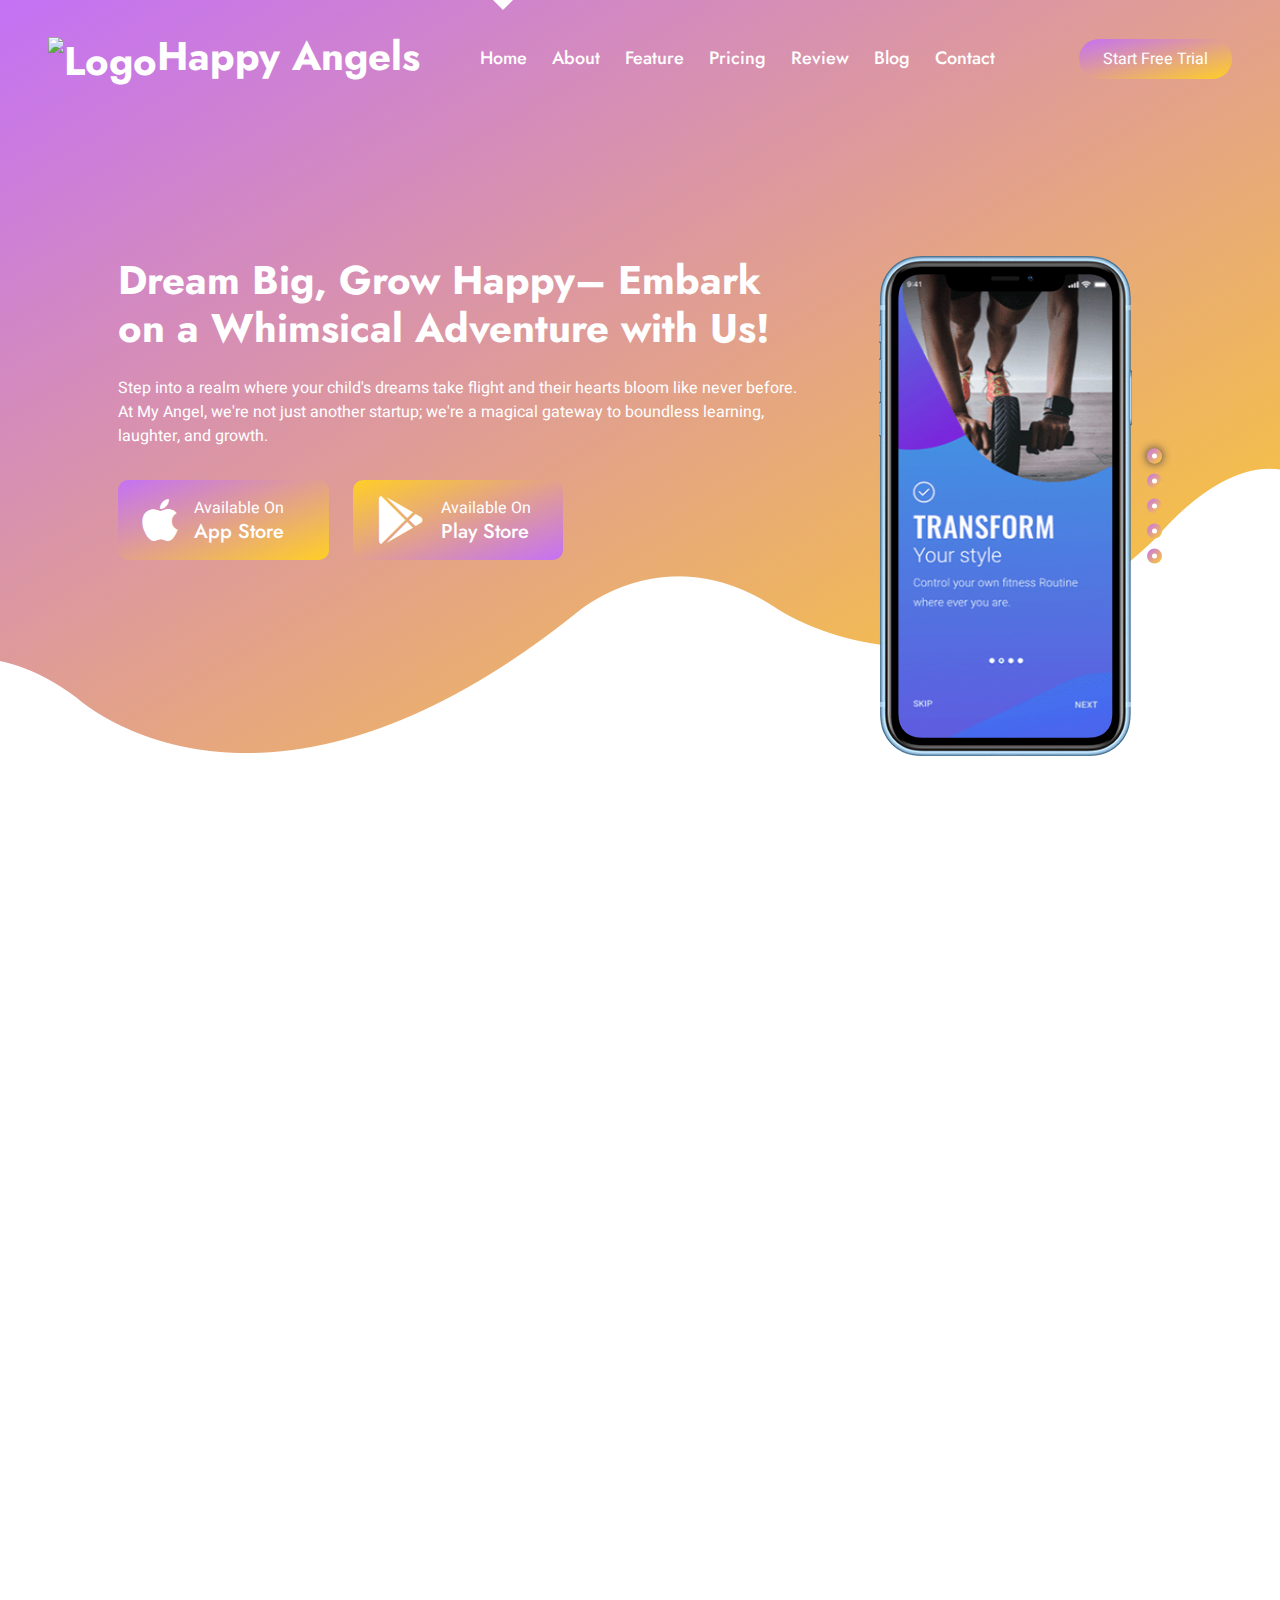
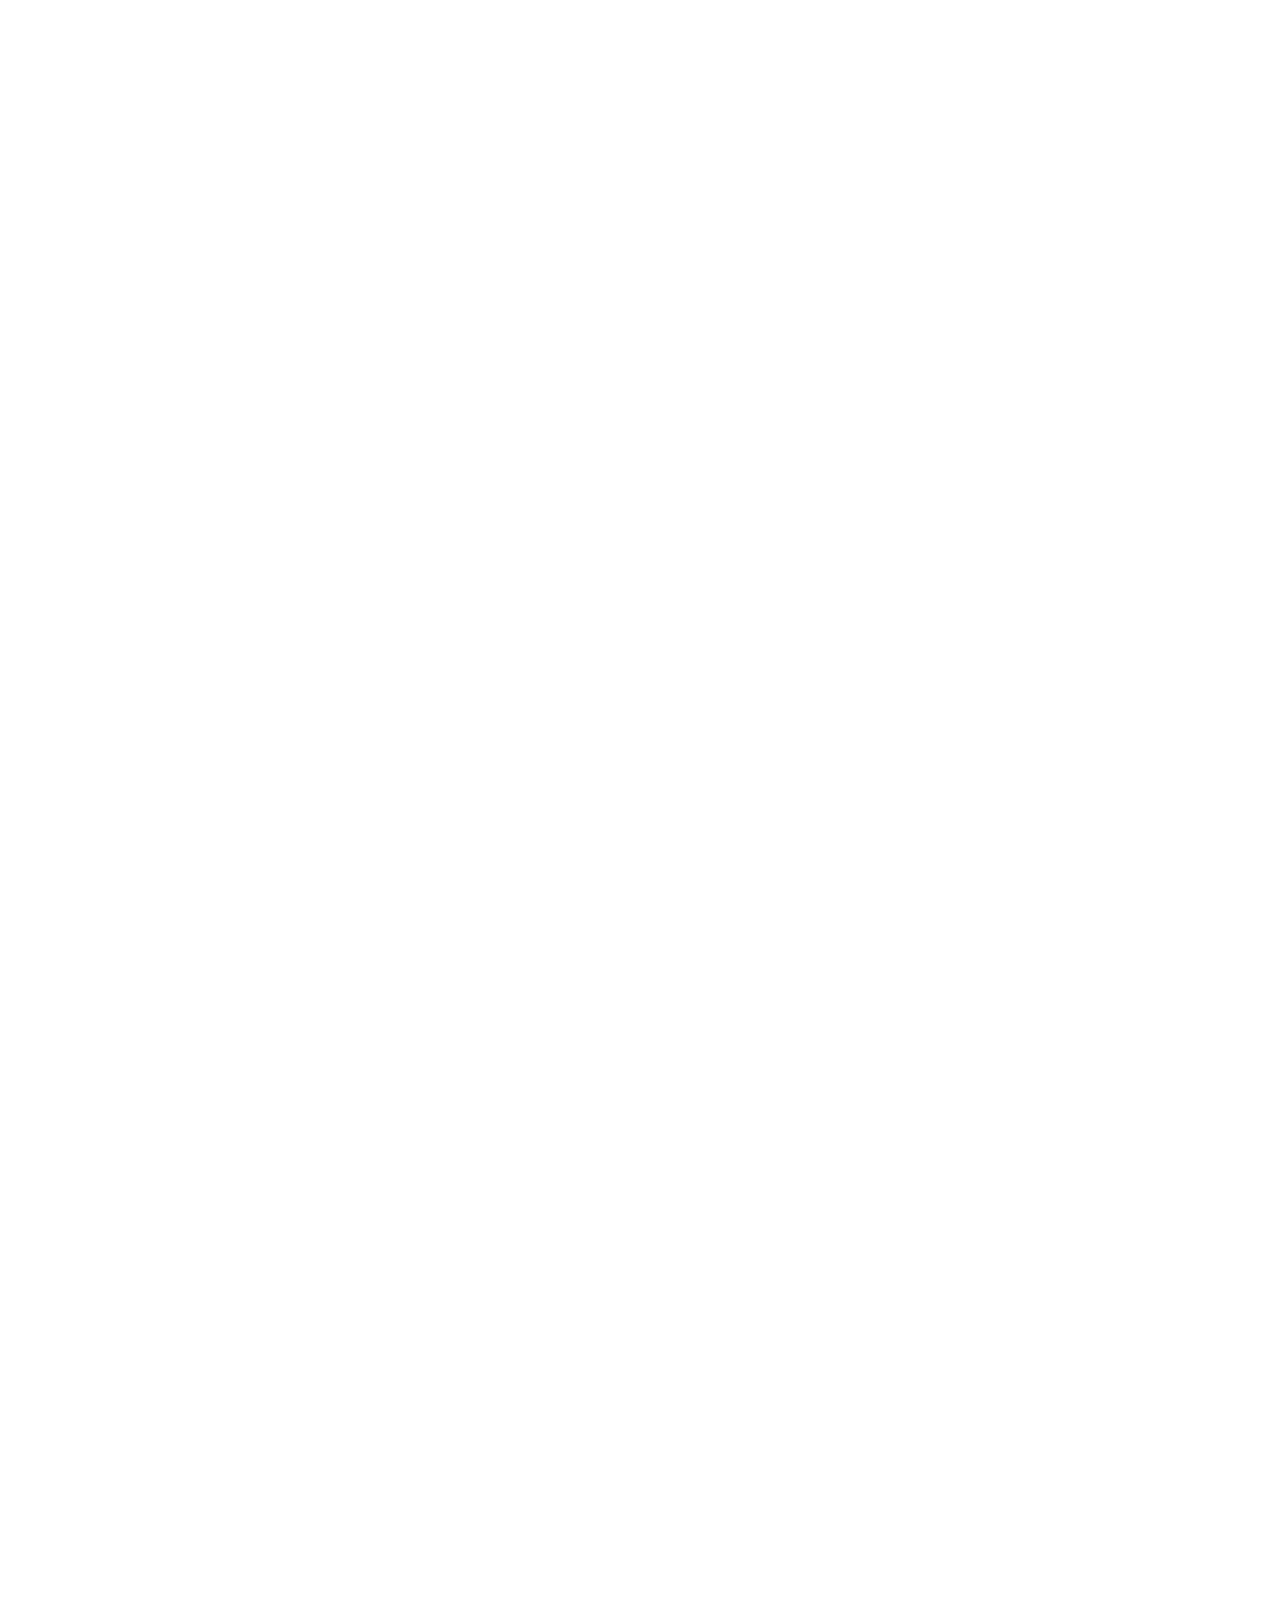
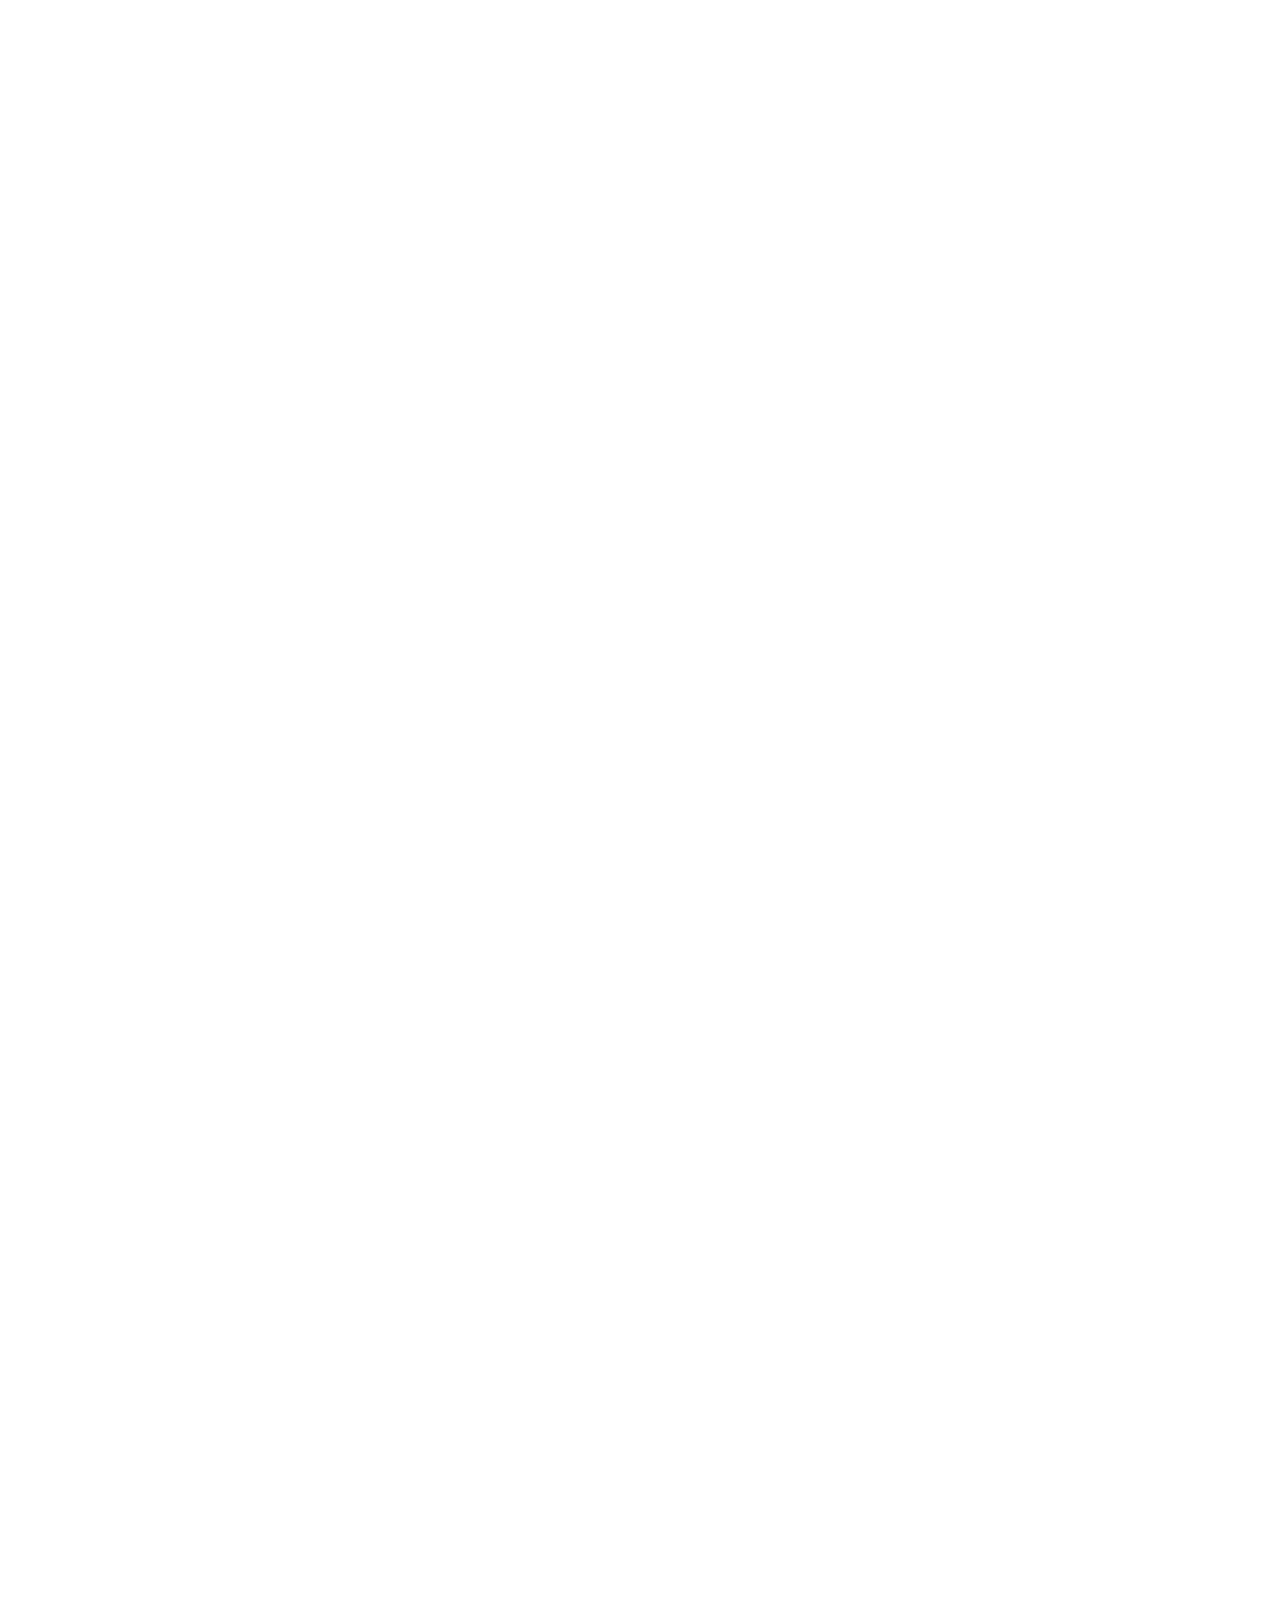
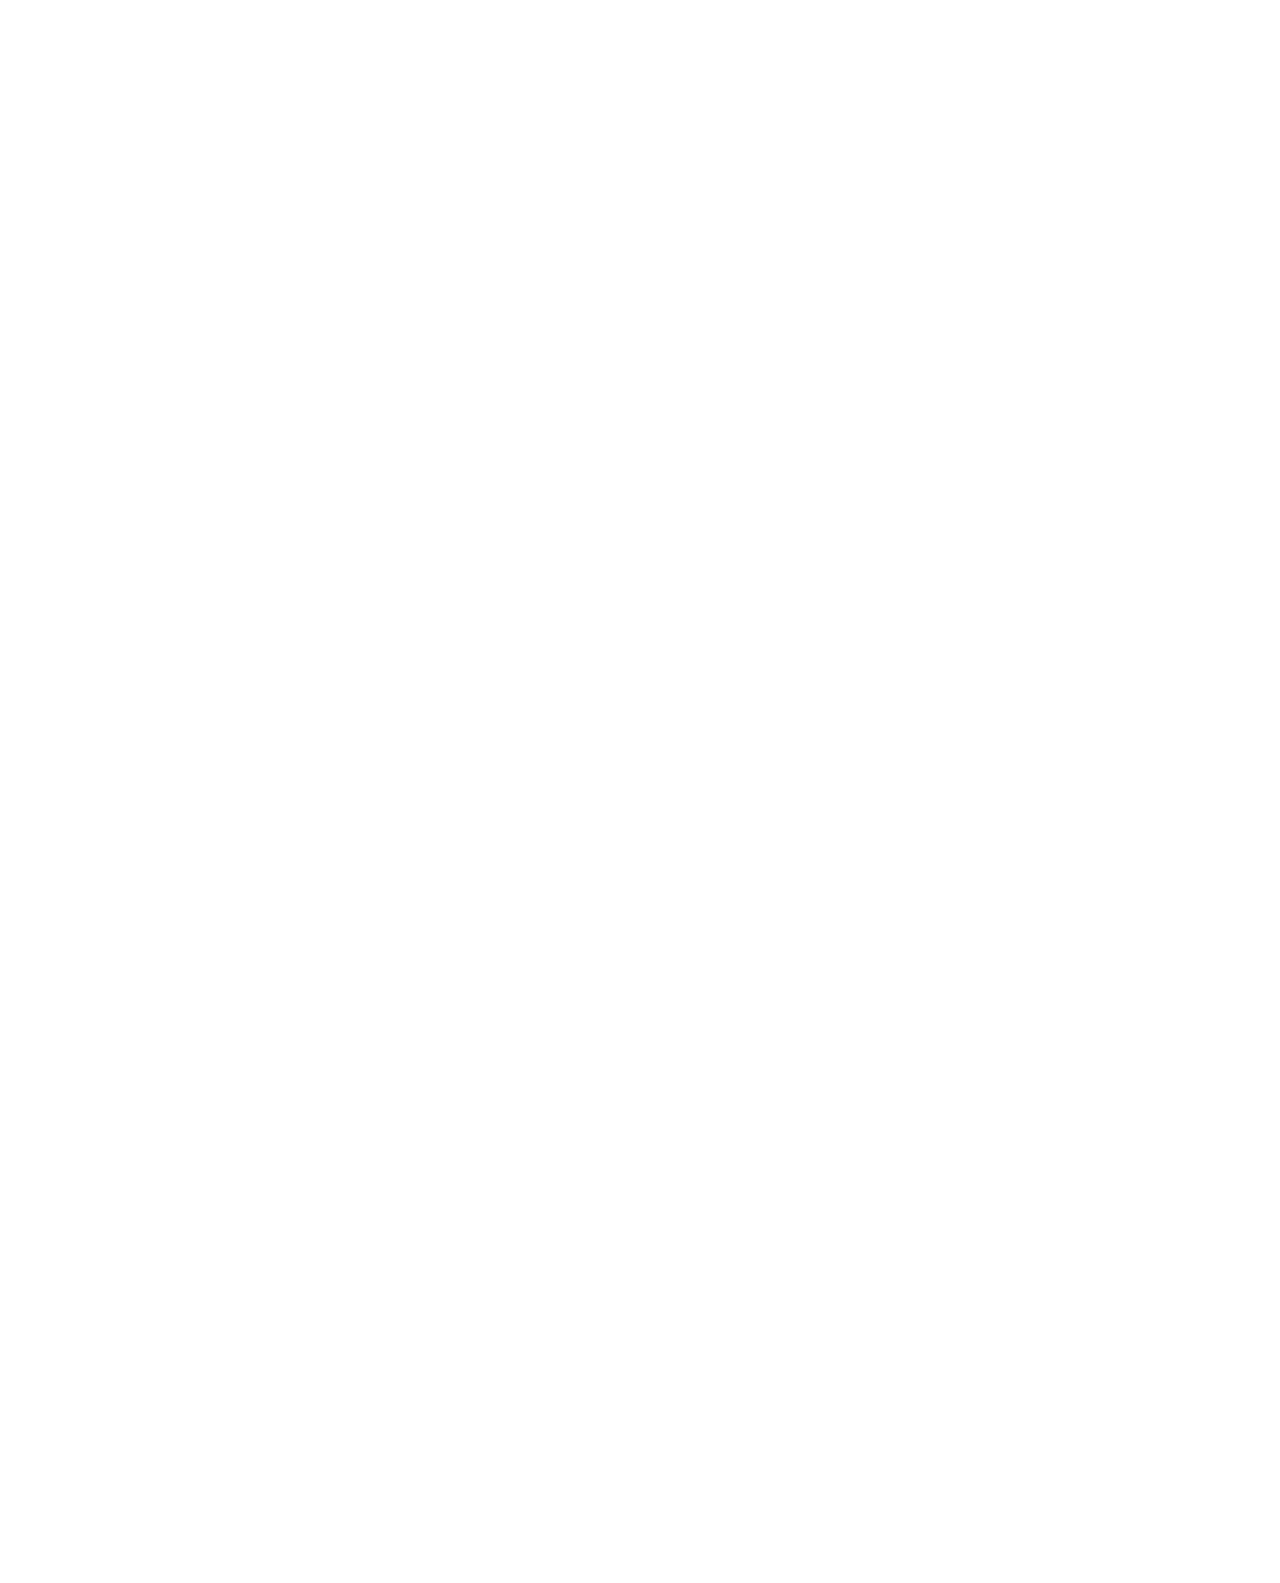
==== commit 596cbf1b: "spell check" ====
--- a/index.html
+++ b/index.html
@@ -9,7 +9,7 @@
     <meta content="" name="description">
 
     <!-- Favicon -->
-    <link href="img/favicon.ico" rel="icon">
+    <link href="img/favicon.png" rel="icon">
 
     <!-- Google Web Fonts -->
     <link rel="preconnect" href="https://fonts.googleapis.com">
@@ -45,23 +45,22 @@
         <!-- Navbar & Hero Start -->
         <div class="container-xxl position-relative p-0" id="home">
             <nav class="navbar navbar-expand-lg navbar-light px-4 px-lg-5 py-3 py-lg-0">
-                <a href="" class="navbar-brand p-0">
-                    <h1 class="m-0">Happy Angels</h1>
-                    <!-- <img src="img/logo.png" alt="Logo"> -->
-                </a>
+                <a href="#" class="navbar-brand p-0">
+                    <h1 class="m-0"><img src="img/angelLogo.png" alt="Logo" class="angellogo">Happy Angels</h1></a>
                 <button class="navbar-toggler" type="button" data-bs-toggle="collapse" data-bs-target="#navbarCollapse">
                     <span class="fa fa-bars"></span>
                 </button>
                 <div class="collapse navbar-collapse" id="navbarCollapse">
                     <div class="navbar-nav mx-auto py-0">
-                        <a href="#home" class="nav-item nav-link active">Home</a>
-                        <a href="#about" class="nav-item nav-link">About</a>
-                        <a href="#feature" class="nav-item nav-link">Feature</a>
-                        <a href="#pricing" class="nav-item nav-link">Pricing</a>
-                        <a href="#review" class="nav-item nav-link">Review</a>
-                        <!--<a href="#contact" class="nav-item nav-link">Contact</a>-->
-                    </div>
-                    <a href="" class="btn btn-primary-gradient rounded-pill py-2 px-4 ms-3 d-none d-lg-block">Start Free Trial</a>
+                        <a href="#" class="nav-item nav-link active">Home</a>
+                        <a href="about.html" class="nav-item nav-link">About</a>
+                        <a href="feature.html" class="nav-item nav-link">Feature</a>
+                        <a href="pricing.html" class="nav-item nav-link">Pricing</a>
+                        <a href="review.html" class="nav-item nav-link">Review</a>
+                        <a href="blog.html" class="nav-item nav-link">Blog</a>
+                        <a href="contact.html" class="nav-item nav-link">Contact</a>
+                    </div>
+                    <a href="#download" class="btn btn-primary-gradient rounded-pill py-2 px-4 ms-3 d-none d-lg-block">Start Free Trial</a>
                 </div>
             </nav>
 
@@ -69,8 +68,8 @@
                 <div class="container px-lg-5">
                     <div class="row g-5">
                         <div class="col-lg-8 text-center text-lg-start">
-                            <h1 class="text-white mb-4 animated slideInDown">The Revolutionary App That Helps To Control Your Own Fitness</h1>
-                            <p class="text-white pb-3 animated slideInDown">Tempor rebum no at dolore lorem clita rebum rebum ipsum rebum stet dolor sed justo kasd. Ut dolor sed magna dolor sea diam. Sit diam sit justo amet ipsum vero ipsum clita lorem</p>
+                            <h1 class="text-white mb-4 animated slideInDown">Dream Big, Grow Happy– Embark on a Whimsical Adventure with Us!</h1>
+                            <p class="text-white pb-3 animated slideInDown">Step into a realm where your child's dreams take flight and their hearts bloom like never before. At My Angel, we're not just another startup; we're a magical gateway to boundless learning, laughter, and growth.</p>
                             <div class="row g-6">
                                 <div class="col-sm-4 wow fadeIn" data-wow-delay="0.5s">
                                     <a href="" class="d-flex bg-primary-gradient rounded py-3 px-4">
@@ -109,13 +108,15 @@
 
 
         <!-- About Start -->
+    <section id="about">
         <div class="container-xxl py-5" id="about">
             <div class="container py-5 px-lg-5">
                 <div class="row g-5 align-items-center">
                     <div class="col-lg-6 wow fadeInUp" data-wow-delay="0.1s">
                         <h5 class="text-primary-gradient fw-medium">About App</h5>
-                        <h1 class="mb-4">#1 App For Your Fitness</h1>
-                        <p class="mb-4">Diam dolor diam ipsum et tempor sit. Aliqu diam amet diam et eos labore. Clita erat ipsum et lorem et sit, sed stet no labore lorem sit clita duo justo eirmod magna dolore erat amet</p>
+                        <h1 class="mb-4">Behind the Wings: The Passionate Dreamweavers My Angel!</h1>
+                        <p class="mb-4">Reimagine parenting with our virtual angel network—experts who work hand in hand with 
+                            you, ensuring your child receive the best care, education, and well-rounded development</p>
                         <div class="row g-4 mb-4">
                             <div class="col-sm-6 wow fadeIn" data-wow-delay="0.5s">
                                 <div class="d-flex">
@@ -136,22 +137,23 @@
                                 </div>
                             </div>
                         </div>
-                        <a href="" class="btn btn-primary-gradient py-sm-3 px-4 px-sm-5 rounded-pill mt-3">Read More</a>
+                        <a href="#download" class="btn btn-primary-gradient py-sm-3 px-4 px-sm-5 rounded-pill mt-3">Start Free Trial</a>
                     </div>
                     <div class="col-lg-6">
-                        <img class="img-fluid wow fadeInUp" data-wow-delay="0.5s" src="img/about.png">
-                    </div>
-                </div>
-            </div>
-        </div>
+                        <img class="img-fluid wow fadeInRight" data-wow-delay="0.5s" src="img/about.png">
+                    </div>
+                </div>
+            </div>
+        </div>
+    </section>
         <!-- About End -->
 
 
         <!-- Features Start -->
+    <section id="feature">
         <div class="container-xxl py-5" id="feature">
             <div class="container py-5 px-lg-5">
                 <div class="text-center wow fadeInUp" data-wow-delay="0.1s">
-                    <h5 class="text-primary-gradient fw-medium">App Features</h5>
                     <h1 class="mb-5">Awesome Features</h1>
                 </div>
                 <div class="row g-4">
@@ -160,8 +162,8 @@
                             <div class="d-inline-flex align-items-center justify-content-center bg-primary-gradient rounded-circle mb-4" style="width: 60px; height: 60px;">
                                 <i class="fa fa-eye text-white fs-4"></i>
                             </div>
-                            <h5 class="mb-3">High Resolution</h5>
-                            <p class="m-0">Erat ipsum justo amet duo et elitr dolor, est duo duo eos lorem sed diam stet diam sed stet lorem.</p>
+                            <h5 class="mb-3">Creative Storytelling</h5>
+                            <p class="m-0">Engaging story sessions to enhance imagination and language skills.</p>
                         </div>
                     </div>
                     <div class="col-lg-4 col-md-6 wow fadeInUp" data-wow-delay="0.3s">
@@ -169,8 +171,8 @@
                             <div class="d-inline-flex align-items-center justify-content-center bg-secondary-gradient rounded-circle mb-4" style="width: 60px; height: 60px;">
                                 <i class="fa fa-layer-group text-white fs-4"></i>
                             </div>
-                            <h5 class="mb-3">Retina Ready</h5>
-                            <p class="m-0">Erat ipsum justo amet duo et elitr dolor, est duo duo eos lorem sed diam stet diam sed stet lorem.</p>
+                            <h5 class="mb-3">Science Experiments</h5>
+                            <p class="m-0">Exciting experiments to foster curiosity and scientific thinking .</p>
                         </div>
                     </div>
                     <div class="col-lg-4 col-md-6 wow fadeInUp" data-wow-delay="0.5s">
@@ -178,8 +180,8 @@
                             <div class="d-inline-flex align-items-center justify-content-center bg-primary-gradient rounded-circle mb-4" style="width: 60px; height: 60px;">
                                 <i class="fa fa-edit text-white fs-4"></i>
                             </div>
-                            <h5 class="mb-3">Editable Data</h5>
-                            <p class="m-0">Erat ipsum justo amet duo et elitr dolor, est duo duo eos lorem sed diam stet diam sed stet lorem.</p>
+                            <h5 class="mb-3">Interactive Quizzes</h5>
+                            <p class="m-0">Knowledge-based quizzes to stimulate learning and critical thinking</p>
                         </div>
                     </div>
                     <div class="col-lg-4 col-md-6 wow fadeInUp" data-wow-delay="0.1s">
@@ -187,8 +189,8 @@
                             <div class="d-inline-flex align-items-center justify-content-center bg-secondary-gradient rounded-circle mb-4" style="width: 60px; height: 60px;">
                                 <i class="fa fa-shield-alt text-white fs-4"></i>
                             </div>
-                            <h5 class="mb-3">Fully Secured</h5>
-                            <p class="m-0">Erat ipsum justo amet duo et elitr dolor, est duo duo eos lorem sed diam stet diam sed stet lorem.</p>
+                            <h5 class="mb-3">Cooking Adventures</h5>
+                            <p class="m-0">Fun and educational cooking sessions to encourage healthy eating habits.</p>
                         </div>
                     </div>
                     <div class="col-lg-4 col-md-6 wow fadeInUp" data-wow-delay="0.3s">
@@ -196,8 +198,8 @@
                             <div class="d-inline-flex align-items-center justify-content-center bg-primary-gradient rounded-circle mb-4" style="width: 60px; height: 60px;">
                                 <i class="fa fa-cloud text-white fs-4"></i>
                             </div>
-                            <h5 class="mb-3">Cloud Storage</h5>
-                            <p class="m-0">Erat ipsum justo amet duo et elitr dolor, est duo duo eos lorem sed diam stet diam sed stet lorem.</p>
+                            <h5 class="mb-3">Physical Fitness Challenges</h5>
+                            <p class="m-0">Engaging exercises and challenges for a healthy lifestyle.</p>
                         </div>
                     </div>
                     <div class="col-lg-4 col-md-6 wow fadeInUp" data-wow-delay="0.5s">
@@ -205,13 +207,14 @@
                             <div class="d-inline-flex align-items-center justify-content-center bg-secondary-gradient rounded-circle mb-4" style="width: 60px; height: 60px;">
                                 <i class="fa fa-mobile-alt text-white fs-4"></i>
                             </div>
-                            <h5 class="mb-3">Fully Responsive</h5>
-                            <p class="m-0">Erat ipsum justo amet duo et elitr dolor, est duo duo eos lorem sed diam stet diam sed stet lorem.</p>
-                        </div>
-                    </div>
-                </div>
-            </div>
-        </div>
+                            <h5 class="mb-3">Virtual Book Club</h5>
+                            <p class="m-0">Interactive book discussions to promote reading and literacy. </p>
+                        </div>
+                    </div>
+                </div>
+            </div>
+        </div>
+    </section>
         <!-- Features End -->
 
 
@@ -220,13 +223,14 @@
             <div class="container py-5 px-lg-5">
                 <div class="row g-5 align-items-center">
                     <div class="col-lg-8 wow fadeInUp" data-wow-delay="0.1s">
-                        <h5 class="text-primary-gradient fw-medium">Screenshot</h5>
-                        <h1 class="mb-4">User Friendly interface And Very Easy To Use Fitness App</h1>
-                        <p class="mb-4">Diam dolor diam ipsum et tempor sit. Aliqu diam amet diam et eos labore. Clita erat ipsum et lorem et sit, sed stet no labore lorem sit clita duo justo eirmod magna dolore erat amet</p>
-                        <p><i class="fa fa-check text-primary-gradient me-3"></i>Diam dolor diam ipsum et tempor sit</p>
-                        <p><i class="fa fa-check text-primary-gradient me-3"></i>Aliqu diam amet diam et eos labore</p>
-                        <p class="mb-4"><i class="fa fa-check text-primary-gradient me-3"></i>Clita erat ipsum et lorem et sit</p>
-                        <a href="" class="btn btn-primary-gradient py-sm-3 px-4 px-sm-5 rounded-pill mt-3">Read More</a>
+                        
+                        <h1 class="mb-4">Child Friendly interface And Very Easy To Use Learning App</h1>
+                        <p class="mb-4">Elevate your parenting journey with our virtual angel companions—ensuring your child's 
+                            health, education, and happiness, while respecting your unique role as their loving parent.</p>
+                        <p><i class="fa fa-check text-primary-gradient me-3"></i>Personalized Tips and Advice</p>
+                        <p><i class="fa fa-check text-primary-gradient me-3"></i>Virtual Playdates and Social Interaction</p>
+                        <p class="mb-4"><i class="fa fa-check text-primary-gradient me-3"></i>Virtual Field Trips and Experiences</p>
+                        <a href="#download" class="btn btn-primary-gradient py-sm-3 px-4 px-sm-5 rounded-pill mt-3">Download Now</a>
                     </div>
                     <div class="col-lg-4 d-flex justify-content-center justify-content-lg-end wow fadeInUp" data-wow-delay="0.3s">
                         <div class="owl-carousel screenshot-carousel">
@@ -257,7 +261,7 @@
                                 <i class="fa fa-cog fa-3x text-white"></i>
                             </div>
                             <h5 class="mt-4 mb-3">Install the App</h5>
-                            <p class="mb-0">Tempor erat elitr rebum clita dolor diam ipsum sit diam amet diam eos erat ipsum et lorem et sit sed stet</p>
+                            <p class="mb-0">Take the first step towards unlocking a world of educational resources by installing our user-friendly mobile application. With just a few taps, you'll gain access to a treasure trove of knowledge and tools to support your parenting journey.</p>
                         </div>
                     </div>
                     <div class="col-lg-4 col-sm-6 text-center pt-4 wow fadeInUp" data-wow-delay="0.3s">
@@ -266,7 +270,7 @@
                                 <i class="fa fa-address-card fa-3x text-white"></i>
                             </div>
                             <h5 class="mt-4 mb-3">Setup Your Profile</h5>
-                            <p class="mb-0">Tempor erat elitr rebum clita dolor diam ipsum sit diam amet diam eos erat ipsum et lorem et sit sed stet</p>
+                            <p class="mb-0">Once you have the app installed, it's time to personalize your experience. Set up your profile by providing some basic information about yourself and your child. This will help us tailor the content and recommendations specifically to your needs.</p>
                         </div>
                     </div>
                     <div class="col-lg-4 col-sm-6 text-center pt-4 wow fadeInUp" data-wow-delay="0.5s">
@@ -274,8 +278,8 @@
                             <div class="d-inline-flex align-items-center justify-content-center bg-primary-gradient rounded-circle position-absolute top-0 start-50 translate-middle shadow" style="width: 100px; height: 100px;">
                                 <i class="fa fa-check fa-3x text-white"></i>
                             </div>
-                            <h5 class="mt-4 mb-3">Enjoy The Features</h5>
-                            <p class="mb-0">Tempor erat elitr rebum clita dolor diam ipsum sit diam amet diam eos erat ipsum et lorem et sit sed stet</p>
+                            <h5 class="mt-4 mb-3">Enjoy Parenting</h5>
+                            <p class="mb-0">Now that you're all set up, it's time to dive into the world of parenting education. Explore our vast collection of articles, videos, interactive activities, and more. Discover tips and techniques from experts in the field, connect with fellow parents.</p>
                         </div>
                     </div>
                 </div>
@@ -285,6 +289,7 @@
 
 
         <!-- Download Start -->
+    <section id="download">
         <div class="container-xxl py-5">
             <div class="container py-5 px-lg-5">
                 <div class="row g-5 align-items-center">
@@ -292,9 +297,9 @@
                         <img class="img-fluid wow fadeInLeft" data-wow-delay="0.1s" src="img/about.png">
                     </div>
                     <div class="col-lg-6 wow fadeInUp" data-wow-delay="0.3s">
-                        <h5 class="text-primary-gradient fw-medium">Download</h5>
+                        
                         <h1 class="mb-4">Download The Latest Version Of Our App</h1>
-                        <p class="mb-4">Diam dolor diam ipsum et tempor sit. Aliqu diam amet diam et eos labore. Clita erat ipsum et lorem et sit, sed stet no labore lorem sit clita duo justo eirmod magna dolore erat amet</p>
+                        <p class="mb-4">Don't miss out on this opportunity to enhance your child's educational experience. Click the button below to download the app and join our vibrant community of learners. Let the adventure begin!</p>
                         <div class="row g-4">
                             <div class="col-sm-6 wow fadeIn" data-wow-delay="0.5s">
                                 <a href="" class="d-flex bg-primary-gradient rounded py-3 px-4">
@@ -307,7 +312,7 @@
                             </div>
                             <div class="col-sm-6 wow fadeIn" data-wow-delay="0.7s">
                                 <a href="" class="d-flex bg-secondary-gradient rounded py-3 px-4">
-                                    <i class="fab fa-android fa-3x text-white flex-shrink-0"></i>
+                                    <i class="fab fa-google-play fa-3x text-white flex-shrink-0"></i>
                                     <div class="ms-3">
                                         <p class="text-white mb-0">Available On</p>
                                         <h5 class="text-white mb-0">Play Store</h5>
@@ -319,10 +324,12 @@
                 </div>
             </div>
         </div>
+    </section>
         <!-- Download End -->
 
 
         <!-- Pricing Start -->
+    <section id="pricing">
         <div class="container-xxl py-5" id="pricing">
             <div class="container py-5 px-lg-5">
                 <div class="text-center wow fadeInUp" data-wow-delay="0.1s">
@@ -344,57 +351,57 @@
                                 <div class="col-lg-4">
                                     <div class="bg-light rounded">
                                         <div class="border-bottom p-4 mb-4">
-                                            <h4 class="text-primary-gradient mb-1">Starter Plan</h4>
-                                            <span>Powerful & Awesome Features</span>
+                                            <h4 class="text-primary-gradient mb-1">Free Plan</h4>
+                                            <span>Free trial period of 7 days</span>
                                         </div>
                                         <div class="p-4 pt-0">
                                             <h1 class="mb-3">
-                                                <small class="align-top" style="font-size: 22px; line-height: 45px;">$</small>14.99<small
+                                                <small class="align-top" style="font-size: 22px; line-height: 45px;">₹</small>0<small
                                                     class="align-bottom" style="font-size: 16px; line-height: 40px;">/ Month</small>
                                             </h1>
-                                            <div class="d-flex justify-content-between mb-3"><span>HTML5 & CSS3</span><i class="fa fa-check text-primary-gradient pt-1"></i></div>
-                                            <div class="d-flex justify-content-between mb-3"><span>Bootstrap v5</span><i class="fa fa-check text-primary-gradient pt-1"></i></div>
-                                            <div class="d-flex justify-content-between mb-3"><span>Responsive Layout</span><i class="fa fa-check text-primary-gradient pt-1"></i></div>
-                                            <div class="d-flex justify-content-between mb-2"><span>Cross-browser Support</span><i class="fa fa-check text-primary-gradient pt-1"></i></div>
-                                            <a href="" class="btn btn-primary-gradient rounded-pill py-2 px-4 mt-4">Get Started</a>
+                                            <div class="d-flex justify-content-between mb-3"><span>Personalized Daily Schedule</span><i class="fa fa-check text-primary-gradient pt-1"></i></div>
+                                            <div class="d-flex justify-content-between mb-3"><span>Health Monitoring</span><i class="fa fa-check text-primary-gradient pt-1"></i></div>
+                                            <div class="d-flex justify-content-between mb-3"><span>Progress Tracking and Reports</span><i class="fa fa-ban text-primary pt-1"></i></div>
+                                            <div class="d-flex justify-content-between mb-2"><span>Virtual Study Support</span><i class="fa fa-ban text-primary pt-1"></i></div>
+                                            <a href="#download" class="btn btn-primary-gradient rounded-pill py-2 px-4 mt-4">Get Started</a>
                                         </div>
                                     </div>
                                 </div>
                                 <div class="col-lg-4">
                                     <div class="bg-light rounded border">
                                         <div class="border-bottom p-4 mb-4">
-                                            <h4 class="text-primary-gradient mb-1">Advance Plan</h4>
-                                            <span>Powerful & Awesome Features</span>
+                                            <h4 class="text-primary-gradient mb-1">Silver Plan</h4>
+                                            <span>Basic & Pocket Friendly</span>
                                         </div>
                                         <div class="p-4 pt-0">
                                             <h1 class="mb-3">
-                                                <small class="align-top" style="font-size: 22px; line-height: 45px;">$</small>24.99<small
+                                                <small class="align-top" style="font-size: 22px; line-height: 45px;">₹</small>2499<small
                                                     class="align-bottom" style="font-size: 16px; line-height: 40px;">/ Month</small>
                                             </h1>
-                                            <div class="d-flex justify-content-between mb-3"><span>HTML5 & CSS3</span><i class="fa fa-check text-primary-gradient pt-1"></i></div>
-                                            <div class="d-flex justify-content-between mb-3"><span>Bootstrap v5</span><i class="fa fa-check text-primary-gradient pt-1"></i></div>
-                                            <div class="d-flex justify-content-between mb-3"><span>Responsive Layout</span><i class="fa fa-check text-primary-gradient pt-1"></i></div>
-                                            <div class="d-flex justify-content-between mb-2"><span>Cross-browser Support</span><i class="fa fa-check text-primary-gradient pt-1"></i></div>
-                                            <a href="" class="btn btn-secondary-gradient rounded-pill py-2 px-4 mt-4">Get Started</a>
+                                            <div class="d-flex justify-content-between mb-3"><span>Personalized Daily Schedule</span><i class="fa fa-check text-primary-gradient pt-1"></i></div>
+                                            <div class="d-flex justify-content-between mb-3"><span>Health Monitoring</span><i class="fa fa-check text-primary-gradient pt-1"></i></div>
+                                            <div class="d-flex justify-content-between mb-3"><span>Progress Tracking and Reports</span><i class="fa fa-check text-primary-gradient pt-1"></i></div>
+                                            <div class="d-flex justify-content-between mb-2"><span>Virtual Study Support</span><i class="fa fa-ban text-primary pt-1"></i></div>
+                                            <a href="#download" class="btn btn-secondary-gradient rounded-pill py-2 px-4 mt-4">Get Started</a>
                                         </div>
                                     </div>
                                 </div>
                                 <div class="col-lg-4">
                                     <div class="bg-light rounded">
                                         <div class="border-bottom p-4 mb-4">
-                                            <h4 class="text-primary-gradient mb-1">Premium Plan</h4>
-                                            <span>Powerful & Awesome Features</span>
+                                            <h4 class="text-primary-gradient mb-1">Gold Plan</h4>
+                                            <span>Complete & Awesome Features</span>
                                         </div>
                                         <div class="p-4 pt-0">
                                             <h1 class="mb-3">
-                                                <small class="align-top" style="font-size: 22px; line-height: 45px;">$</small>34.99<small
+                                                <small class="align-top" style="font-size: 22px; line-height: 45px;">₹</small>4999<small
                                                     class="align-bottom" style="font-size: 16px; line-height: 40px;">/ Month</small>
                                             </h1>
-                                            <div class="d-flex justify-content-between mb-3"><span>HTML5 & CSS3</span><i class="fa fa-check text-primary-gradient pt-1"></i></div>
-                                            <div class="d-flex justify-content-between mb-3"><span>Bootstrap v5</span><i class="fa fa-check text-primary-gradient pt-1"></i></div>
-                                            <div class="d-flex justify-content-between mb-3"><span>Responsive Layout</span><i class="fa fa-check text-primary-gradient pt-1"></i></div>
-                                            <div class="d-flex justify-content-between mb-2"><span>Cross-browser Support</span><i class="fa fa-check text-primary-gradient pt-1"></i></div>
-                                            <a href="" class="btn btn-primary-gradient rounded-pill py-2 px-4 mt-4">Get Started</a>
+                                            <div class="d-flex justify-content-between mb-3"><span>Personalized Daily Schedule</span><i class="fa fa-check text-primary-gradient pt-1"></i></div>
+                                            <div class="d-flex justify-content-between mb-3"><span>Health Monitoring</span><i class="fa fa-check text-primary-gradient pt-1"></i></div>
+                                            <div class="d-flex justify-content-between mb-3"><span>Progress Tracking and Reports</span><i class="fa fa-check text-primary-gradient pt-1"></i></div>
+                                            <div class="d-flex justify-content-between mb-2"><span>Virtual Study Support</span><i class="fa fa-check text-primary-gradient pt-1"></i></div>
+                                            <a href="#download" class="btn btn-primary-gradient rounded-pill py-2 px-4 mt-4">Get Started</a>
                                         </div>
                                     </div>
                                 </div>
@@ -405,70 +412,72 @@
                                 <div class="col-lg-4">
                                     <div class="bg-light rounded">
                                         <div class="border-bottom p-4 mb-4">
-                                            <h4 class="text-primary-gradient mb-1">Starter Plan</h4>
-                                            <span>Powerful & Awesome Features</span>
+                                            <h4 class="text-primary-gradient mb-1">Free Plan</h4>
+                                            <span>Free trial period of 7 days</span>
                                         </div>
                                         <div class="p-4 pt-0">
                                             <h1 class="mb-3">
-                                                <small class="align-top" style="font-size: 22px; line-height: 45px;">$</small>114.99<small
-                                                    class="align-bottom" style="font-size: 16px; line-height: 40px;">/ Yearly</small>
+                                                <small class="align-top" style="font-size: 22px; line-height: 45px;">₹</small>0<small
+                                                    class="align-bottom" style="font-size: 16px; line-height: 40px;">/ Month</small>
                                             </h1>
-                                            <div class="d-flex justify-content-between mb-3"><span>HTML5 & CSS3</span><i class="fa fa-check text-primary-gradient pt-1"></i></div>
-                                            <div class="d-flex justify-content-between mb-3"><span>Bootstrap v5</span><i class="fa fa-check text-primary-gradient pt-1"></i></div>
-                                            <div class="d-flex justify-content-between mb-3"><span>Responsive Layout</span><i class="fa fa-check text-primary-gradient pt-1"></i></div>
-                                            <div class="d-flex justify-content-between mb-2"><span>Cross-browser Support</span><i class="fa fa-check text-primary-gradient pt-1"></i></div>
-                                            <a href="" class="btn btn-primary-gradient rounded-pill py-2 px-4 mt-4">Get Started</a>
+                                            <div class="d-flex justify-content-between mb-3"><span>Personalized Daily Schedule</span><i class="fa fa-check text-primary-gradient pt-1"></i></div>
+                                            <div class="d-flex justify-content-between mb-3"><span>Health Monitoring</span><i class="fa fa-check text-primary-gradient pt-1"></i></div>
+                                            <div class="d-flex justify-content-between mb-3"><span>Progress Tracking and Reports</span><i class="fa fa-ban text-primary pt-1"></i></div>
+                                            <div class="d-flex justify-content-between mb-2"><span>Virtual Study Support</span><i class="fa fa-ban text-primary pt-1"></i></div>
+                                            <a href="#download" class="btn btn-primary-gradient rounded-pill py-2 px-4 mt-4">Get Started</a>
                                         </div>
                                     </div>
                                 </div>
                                 <div class="col-lg-4">
                                     <div class="bg-light rounded border">
                                         <div class="border-bottom p-4 mb-4">
-                                            <h4 class="text-primary-gradient mb-1">Advance Plan</h4>
-                                            <span>Powerful & Awesome Features</span>
+                                            <h4 class="text-primary-gradient mb-1">Silver Plan</h4>
+                                            <span>Basic & Pocket Friendly</span>
                                         </div>
                                         <div class="p-4 pt-0">
                                             <h1 class="mb-3">
-                                                <small class="align-top" style="font-size: 22px; line-height: 45px;">$</small>124.99<small
-                                                    class="align-bottom" style="font-size: 16px; line-height: 40px;">/ Yearly</small>
+                                                <small class="align-top" style="font-size: 22px; line-height: 45px;">₹</small>34999<small
+                                                    class="align-bottom" style="font-size: 16px; line-height: 40px;">/ Month</small>
                                             </h1>
-                                            <div class="d-flex justify-content-between mb-3"><span>HTML5 & CSS3</span><i class="fa fa-check text-primary-gradient pt-1"></i></div>
-                                            <div class="d-flex justify-content-between mb-3"><span>Bootstrap v5</span><i class="fa fa-check text-primary-gradient pt-1"></i></div>
-                                            <div class="d-flex justify-content-between mb-3"><span>Responsive Layout</span><i class="fa fa-check text-primary-gradient pt-1"></i></div>
-                                            <div class="d-flex justify-content-between mb-2"><span>Cross-browser Support</span><i class="fa fa-check text-primary-gradient pt-1"></i></div>
-                                            <a href="" class="btn btn-primary-gradient rounded-pill py-2 px-4 mt-4">Get Started</a>
+                                            <div class="d-flex justify-content-between mb-3"><span>Personalized Daily Schedule</span><i class="fa fa-check text-primary-gradient pt-1"></i></div>
+                                            <div class="d-flex justify-content-between mb-3"><span>Health Monitoring</span><i class="fa fa-check text-primary-gradient pt-1"></i></div>
+                                            <div class="d-flex justify-content-between mb-3"><span>Progress Tracking and Reports</span><i class="fa fa-check text-primary-gradient pt-1"></i></div>
+                                            <div class="d-flex justify-content-between mb-2"><span>Virtual Study Support</span><i class="fa fa-ban text-primary pt-1"></i></div>
+                                            <a href="#download" class="btn btn-secondary-gradient rounded-pill py-2 px-4 mt-4">Get Started</a>
                                         </div>
                                     </div>
                                 </div>
                                 <div class="col-lg-4">
                                     <div class="bg-light rounded">
                                         <div class="border-bottom p-4 mb-4">
-                                            <h4 class="text-primary-gradient mb-1">Premium Plan</h4>
-                                            <span>Powerful & Awesome Features</span>
+                                            <h4 class="text-primary-gradient mb-1">Gold Plan</h4>
+                                            <span>Complete & Awesome Features</span>
                                         </div>
                                         <div class="p-4 pt-0">
                                             <h1 class="mb-3">
-                                                <small class="align-top" style="font-size: 22px; line-height: 45px;">$</small>134.99<small
-                                                    class="align-bottom" style="font-size: 16px; line-height: 40px;">/ Yearly</small>
+                                                <small class="align-top" style="font-size: 22px; line-height: 45px;">₹</small>45999<small
+                                                    class="align-bottom" style="font-size: 16px; line-height: 40px;">/ Month</small>
                                             </h1>
-                                            <div class="d-flex justify-content-between mb-3"><span>HTML5 & CSS3</span><i class="fa fa-check text-primary-gradient pt-1"></i></div>
-                                            <div class="d-flex justify-content-between mb-3"><span>Bootstrap v5</span><i class="fa fa-check text-primary-gradient pt-1"></i></div>
-                                            <div class="d-flex justify-content-between mb-3"><span>Responsive Layout</span><i class="fa fa-check text-primary-gradient pt-1"></i></div>
-                                            <div class="d-flex justify-content-between mb-2"><span>Cross-browser Support</span><i class="fa fa-check text-primary-gradient pt-1"></i></div>
-                                            <a href="" class="btn btn-primary-gradient rounded-pill py-2 px-4 mt-4">Get Started</a>
-                                        </div>
-                                    </div>
-                                </div>
-                            </div>
-                        </div>
-                    </div>
-                </div>
-            </div>
-        </div>
+                                            <div class="d-flex justify-content-between mb-3"><span>Personalized Daily Schedule</span><i class="fa fa-check text-primary-gradient pt-1"></i></div>
+                                            <div class="d-flex justify-content-between mb-3"><span>Health Monitoring</span><i class="fa fa-check text-primary-gradient pt-1"></i></div>
+                                            <div class="d-flex justify-content-between mb-3"><span>Progress Tracking and Reports</span><i class="fa fa-check text-primary-gradient pt-1"></i></div>
+                                            <div class="d-flex justify-content-between mb-2"><span>Virtual Study Support</span><i class="fa fa-check text-primary-gradient pt-1"></i></div>
+                                            <a href="#download" class="btn btn-primary-gradient rounded-pill py-2 px-4 mt-4">Get Started</a>
+                                        </div>
+                                    </div>
+                                </div>
+                            </div>
+                        </div>
+                    </div>
+                </div>
+            </div>
+        </div>
+    </section>
         <!-- Pricing End -->
 
 
         <!-- Testimonial Start -->
+    <section id="review">
         <div class="container-xxl py-5" id="review">
             <div class="container py-5 px-lg-5">
                 <div class="text-center wow fadeInUp" data-wow-delay="0.1s">
@@ -478,10 +487,10 @@
                 <div class="owl-carousel testimonial-carousel wow fadeInUp" data-wow-delay="0.1s">
                     <div class="testimonial-item rounded p-4">
                         <div class="d-flex align-items-center mb-4">
-                            <img class="img-fluid bg-white rounded flex-shrink-0 p-1" src="img/testimonial-1.jpg" style="width: 85px; height: 85px;">
+                            <img class="img-fluid bg-white rounded flex-shrink-0 p-1" src="img/person_6.jpg" style="width: 85px; height: 85px;">
                             <div class="ms-4">
-                                <h5 class="mb-1">Client Name</h5>
-                                <p class="mb-1">Profession</p>
+                                <h5 class="mb-1">Anjali Singh</h5>
+                                <p class="mb-1">Software Engineer</p>
                                 <div>
                                     <small class="fa fa-star text-warning"></small>
                                     <small class="fa fa-star text-warning"></small>
@@ -491,14 +500,14 @@
                                 </div>
                             </div>
                         </div>
-                        <p class="mb-0">Tempor erat elitr rebum at clita. Diam dolor diam ipsum sit diam amet diam et eos. Clita erat ipsum et lorem et sit.</p>
+                        <p class="mb-0">As a working parent, I was constantly worried about leaving my child in someone else's care. But ever since I started using the virtual childcare app, my worries have disappeared. The app provides a safe and secure environment.</p>
                     </div>
                     <div class="testimonial-item rounded p-4">
                         <div class="d-flex align-items-center mb-4">
-                            <img class="img-fluid bg-white rounded flex-shrink-0 p-1" src="img/testimonial-2.jpg" style="width: 85px; height: 85px;">
+                            <img class="img-fluid bg-white rounded flex-shrink-0 p-1" src="img/person_7.jpg" style="width: 85px; height: 85px;">
                             <div class="ms-4">
-                                <h5 class="mb-1">Client Name</h5>
-                                <p class="mb-1">Profession</p>
+                                <h5 class="mb-1">Priya Gupta</h5>
+                                <p class="mb-1">Graphic Designer</p>
                                 <div>
                                     <small class="fa fa-star text-warning"></small>
                                     <small class="fa fa-star text-warning"></small>
@@ -508,14 +517,14 @@
                                 </div>
                             </div>
                         </div>
-                        <p class="mb-0">Tempor erat elitr rebum at clita. Diam dolor diam ipsum sit diam amet diam et eos. Clita erat ipsum et lorem et sit.</p>
+                        <p class="mb-0">I can't thank the virtual childcare app enough for the peace of mind it has given me. With its easy-to-use interface and reliable features, I can monitor my child's activities and communicate with the caregiver effortlessly.</p>
                     </div>
                     <div class="testimonial-item rounded p-4">
                         <div class="d-flex align-items-center mb-4">
-                            <img class="img-fluid bg-white rounded flex-shrink-0 p-1" src="img/testimonial-3.jpg" style="width: 85px; height: 85px;">
+                            <img class="img-fluid bg-white rounded flex-shrink-0 p-1" src="img/person_8.jpg" style="width: 85px; height: 85px;">
                             <div class="ms-4">
-                                <h5 class="mb-1">Client Name</h5>
-                                <p class="mb-1">Profession</p>
+                                <h5 class="mb-1">Kalpana Purohit</h5>
+                                <p class="mb-1">C A</p>
                                 <div>
                                     <small class="fa fa-star text-warning"></small>
                                     <small class="fa fa-star text-warning"></small>
@@ -525,14 +534,14 @@
                                 </div>
                             </div>
                         </div>
-                        <p class="mb-0">Tempor erat elitr rebum at clita. Diam dolor diam ipsum sit diam amet diam et eos. Clita erat ipsum et lorem et sit.</p>
+                        <p class="mb-0">I was skeptical about using a virtual childcare app at first, but it has exceeded all my expectations. The app's interactive features, such as virtual storytime and educational games, have made learning enjoyable for my child.</p>
                     </div>
                     <div class="testimonial-item rounded p-4">
                         <div class="d-flex align-items-center mb-4">
-                            <img class="img-fluid bg-white rounded flex-shrink-0 p-1" src="img/testimonial-4.jpg" style="width: 85px; height: 85px;">
+                            <img class="img-fluid bg-white rounded flex-shrink-0 p-1" src="img/person_3.jpg" style="width: 85px; height: 85px;">
                             <div class="ms-4">
-                                <h5 class="mb-1">Client Name</h5>
-                                <p class="mb-1">Profession</p>
+                                <h5 class="mb-1">Ajay Bajwa</h5>
+                                <p class="mb-1">CTO, XYZ Company</p>
                                 <div>
                                     <small class="fa fa-star text-warning"></small>
                                     <small class="fa fa-star text-warning"></small>
@@ -542,11 +551,12 @@
                                 </div>
                             </div>
                         </div>
-                        <p class="mb-0">Tempor erat elitr rebum at clita. Diam dolor diam ipsum sit diam amet diam et eos. Clita erat ipsum et lorem et sit.</p>
-                    </div>
-                </div>
-            </div>
-        </div>
+                        <p class="mb-0">The virtual childcare app has been a game-changer for our family. With its flexible scheduling options, we can easily book virtual playdates and activities for our child. The app has good emphasis on interactive learning.</p>
+                    </div>
+                </div>
+            </div>
+        </div>
+    </section>
         <!-- Testimonial End -->
 
 
@@ -607,8 +617,8 @@
                     <div class="col-md-6 col-lg-6">
                         <h4 class="text-white mb-4">Address</h4>
                         <p><i class="fa fa-map-marker-alt me-3"></i>34 Fake Street, Bengaluru, India</p>
-                        <p><i class="fa fa-phone-alt me-3"></i>+91 7777777777</p>
-                        <p><i class="fa fa-envelope me-3"></i>info@happyangels.com</p>
+                        <p><i class="fa fa-phone-alt me-3"></i><a href="tel:+91 7777777777">+91 7777777777</a></p>
+                        <p><i class="fa fa-envelope me-3"></i><a href="mailto:info@happyangels.com">info@happyangels.com</a></p>
                         <div class="d-flex pt-2">
                             <a class="btn btn-outline-light btn-social" href=""><i class="fab fa-twitter"></i></a>
                             <a class="btn btn-outline-light btn-social" href=""><i class="fab fa-facebook-f"></i></a>
@@ -618,7 +628,7 @@
                     </div>
                     <div class="col-md-6 col-lg-6">
                         <h4 class="text-white mb-4">Quick Link</h4>
-                        <a class="btn btn-link" href="">About Us</a>
+                        <a class="btn btn-link" href="#about">About Us</a>
                         <a class="btn btn-link" href="">Privacy Policy</a>
                         <a class="btn btn-link" href="">Terms & Condition</a>
                         <a class="btn btn-link" href="">Career</a>
@@ -652,8 +662,10 @@
     <script src="lib/counterup/counterup.min.js"></script>
     <script src="lib/owlcarousel/owl.carousel.min.js"></script>
 
-    <!-- Template Javascript -->
+    <!--Javascript -->
     <script src="js/main.js"></script>
+    <!--Disable Right Click-->
+    <script src="js/sec.js"></script>
 </body>
 
 </html>--- a/css/style.css
+++ b/css/style.css
@@ -1,502 +1,544 @@
 /********** Template CSS **********/
 :root {
-    --primary: #4294E3;
-    --secondary: #8F12FD;
-    --light: #F0F6FF;
-    --dark: #262B47;
-}
-
+  --primary: #c471f5;
+  --secondary: #ffcf26;
+  --light: #ffffff;
+  --dark: #262b47;
+}
 
 /*** Spinner ***/
 #spinner {
-    opacity: 0;
-    visibility: hidden;
-    transition: opacity .5s ease-out, visibility 0s linear .5s;
-    z-index: 99999;
+  opacity: 0;
+  visibility: hidden;
+  transition: opacity 0.5s ease-out, visibility 0s linear 0.5s;
+  z-index: 99999;
 }
 
 #spinner.show {
-    transition: opacity .5s ease-out, visibility 0s linear 0s;
-    visibility: visible;
-    opacity: 1;
-}
-
+  transition: opacity 0.5s ease-out, visibility 0s linear 0s;
+  visibility: visible;
+  opacity: 1;
+}
 
 /*** Heading ***/
 h1,
 h2,
 .fw-bold {
-    font-weight: 700 !important;
+  font-weight: 700 !important;
 }
 
 h3,
 h4,
 .fw-semi-bold {
-    font-weight: 600 !important;
+  font-weight: 600 !important;
 }
 
 h5,
 h6,
 .fw-medium {
-    font-weight: 500 !important;
-}
-
+  font-weight: 500 !important;
+}
 
 /*** Gradient Text & BG ***/
 .text-primary-gradient {
-    background: linear-gradient(to bottom right, var(--primary), var(--secondary));
-    -webkit-background-clip: text;
-    -webkit-text-fill-color: transparent;
+  background: linear-gradient(
+    to bottom right,
+    var(--primary),
+    var(--secondary)
+  );
+  -webkit-background-clip: text;
+  -webkit-text-fill-color: transparent;
 }
 
 .text-secondary-gradient {
-    background: linear-gradient(to bottom right, var(--secondary), var(--primary));
-    -webkit-background-clip: text;
-    -webkit-text-fill-color: transparent;
+  background: linear-gradient(
+    to bottom right,
+    var(--secondary),
+    var(--primary)
+  );
+  -webkit-background-clip: text;
+  -webkit-text-fill-color: transparent;
 }
 
 .bg-primary-gradient {
-    background: linear-gradient(to bottom right, var(--primary), var(--secondary));
+  background: linear-gradient(
+    to bottom right,
+    var(--primary),
+    var(--secondary)
+  );
 }
 
 .bg-secondary-gradient {
-    background: linear-gradient(to bottom right, var(--secondary), var(--primary));
-}
-
+  background: linear-gradient(
+    to bottom right,
+    var(--secondary),
+    var(--primary)
+  );
+}
 
 /*** Button ***/
 .btn {
-    transition: .5s;
+  transition: 0.5s;
 }
 
 .btn.btn-primary-gradient,
 .btn.btn-secondary-gradient {
-    position: relative;
-    overflow: hidden;
-    border: none;
-    color: #FFFFFF;
-    z-index: 1;
+  position: relative;
+  overflow: hidden;
+  border: none;
+  color: #ffffff;
+  z-index: 1;
 }
 
 .btn.btn-primary-gradient::after,
 .btn.btn-secondary-gradient::after {
-    position: absolute;
-    content: "";
-    top: 0;
-    left: 0;
-    width: 100%;
-    height: 100%;
-    transition: .5s;
-    z-index: -1;
-    opacity: 0;
+  position: absolute;
+  content: "";
+  top: 0;
+  left: 0;
+  width: 100%;
+  height: 100%;
+  transition: 0.5s;
+  z-index: -1;
+  opacity: 0;
 }
 
 .btn.btn-primary-gradient,
 .btn.btn-secondary-gradient::after {
-    background: linear-gradient(to bottom right, var(--primary), var(--secondary));
+  background: linear-gradient(
+    to bottom right,
+    var(--primary),
+    var(--secondary)
+  );
 }
 
 .btn.btn-secondary-gradient,
 .btn.btn-primary-gradient::after {
-    background: linear-gradient(to bottom right, var(--secondary), var(--primary));
+  background: linear-gradient(
+    to bottom right,
+    var(--secondary),
+    var(--primary)
+  );
 }
 
 .btn.btn-primary-gradient:hover::after,
 .btn.btn-secondary-gradient:hover::after {
-    opacity: 1;
+  opacity: 1;
 }
 
 .btn-square {
-    width: 38px;
-    height: 38px;
+  width: 38px;
+  height: 38px;
 }
 
 .btn-sm-square {
-    width: 32px;
-    height: 32px;
+  width: 32px;
+  height: 32px;
 }
 
 .btn-lg-square {
-    width: 48px;
-    height: 48px;
+  width: 48px;
+  height: 48px;
 }
 
 .btn-square,
 .btn-sm-square,
 .btn-lg-square {
-    padding: 0;
-    display: flex;
-    align-items: center;
-    justify-content: center;
-    font-weight: normal;
-    border-radius: 50px;
+  padding: 0;
+  display: flex;
+  align-items: center;
+  justify-content: center;
+  font-weight: normal;
+  border-radius: 50px;
 }
 
 .back-to-top {
-    position: fixed;
-    display: none;
-    right: 45px;
-    bottom: 45px;
-    z-index: 99;
-    border: none;
-    background: linear-gradient(to bottom right, var(--primary), var(--secondary));
-}
-
+  position: fixed;
+  display: none;
+  right: 45px;
+  bottom: 45px;
+  z-index: 99;
+  border: none;
+  background: linear-gradient(
+    to bottom right,
+    var(--primary),
+    var(--secondary)
+  );
+}
 
 /*** Navbar ***/
 .navbar-light .navbar-nav .nav-link {
-    position: relative;
-    margin-right: 25px;
-    padding: 45px 0;
-    font-family: 'Jost', sans-serif;
-    font-size: 18px;
-    font-weight: 500;
-    color: var(--light) !important;
-    outline: none;
-    transition: .5s;
+  position: relative;
+  margin-right: 25px;
+  padding: 45px 0;
+  font-family: "Jost", sans-serif;
+  font-size: 18px;
+  font-weight: 500;
+  color: var(--light) !important;
+  outline: none;
+  transition: 0.5s;
 }
 
 .navbar-light .navbar-nav .nav-link::before {
-    position: absolute;
-    content: "";
-    width: 0;
-    height: 0;
-    top: -10px;
-    left: 50%;
-    transform: translateX(-50%);
-    border: 10px solid;
-    border-color: var(--light) transparent transparent transparent;
-    transition: .5s;
+  position: absolute;
+  content: "";
+  width: 0;
+  height: 0;
+  top: -10px;
+  left: 50%;
+  transform: translateX(-50%);
+  border: 10px solid;
+  border-color: var(--light) transparent transparent transparent;
+  transition: 0.5s;
 }
 
 .sticky-top.navbar-light .navbar-nav .nav-link {
-    padding: 20px 0;
-    color: var(--dark) !important;
+  padding: 20px 0;
+  color: var(--dark) !important;
 }
 
 .navbar-light .navbar-nav .nav-link:hover::before,
 .navbar-light .navbar-nav .nav-link.active::before {
+  top: 0;
+}
+
+.navbar-light .navbar-brand h1 {
+  color: #ffffff;
+}
+
+.navbar-light .navbar-brand img {
+  max-height: 100px;
+  transition: 0.5s;
+}
+
+.sticky-top.navbar-light .navbar-brand img {
+  max-height: 90px;
+}
+
+@media (max-width: 991.98px) {
+  .sticky-top.navbar-light {
+    position: relative;
+    background: #ffffff;
+  }
+
+  .navbar-light .navbar-collapse {
+    margin-top: 15px;
+    border-top: 1px solid #dddddd;
+  }
+
+  .navbar-light .navbar-nav .nav-link,
+  .sticky-top.navbar-light .navbar-nav .nav-link {
+    padding: 10px 0;
+    margin-left: 0;
+    color: var(--dark) !important;
+  }
+
+  .navbar-light .navbar-nav .nav-link::before {
+    display: none;
+  }
+
+  .navbar-light .navbar-nav .nav-link:hover,
+  .navbar-light .navbar-nav .nav-link.active {
+    color: var(--primary) !important;
+  }
+
+  .navbar-light .navbar-brand h1 {
+    background: linear-gradient(
+      to bottom right,
+      var(--primary),
+      var(--secondary)
+    );
+    -webkit-background-clip: text;
+    -webkit-text-fill-color: transparent;
+  }
+
+  .navbar-light .navbar-brand img {
+    max-height: 90px;
+  }
+}
+
+@media (min-width: 992px) {
+  .navbar-light {
+    position: absolute;
+    width: 100%;
     top: 0;
-}
-
-.navbar-light .navbar-brand h1 {
-    color: #FFFFFF;
-}
-
-.navbar-light .navbar-brand img {
-    max-height: 60px;
-    transition: .5s;
-}
-
-.sticky-top.navbar-light .navbar-brand img {
-    max-height: 45px;
-}
-
-@media (max-width: 991.98px) {
-    .sticky-top.navbar-light {
-        position: relative;
-        background: #FFFFFF;
-    }
-
-    .navbar-light .navbar-collapse {
-        margin-top: 15px;
-        border-top: 1px solid #DDDDDD;
-    }
-
-    .navbar-light .navbar-nav .nav-link,
-    .sticky-top.navbar-light .navbar-nav .nav-link {
-        padding: 10px 0;
-        margin-left: 0;
-        color: var(--dark) !important;
-    }
-
-    .navbar-light .navbar-nav .nav-link::before {
-        display: none;
-    }
-
-    .navbar-light .navbar-nav .nav-link:hover,
-    .navbar-light .navbar-nav .nav-link.active {
-        color: var(--primary) !important;
-    }
-
-    .navbar-light .navbar-brand h1 {
-        background: linear-gradient(to bottom right, var(--primary), var(--secondary));
-        -webkit-background-clip: text;
-        -webkit-text-fill-color: transparent;
-    }
-
-    .navbar-light .navbar-brand img {
-        max-height: 45px;
-    }
-}
-
-@media (min-width: 992px) {
-    .navbar-light {
-        position: absolute;
-        width: 100%;
-        top: 0;
-        left: 0;
-        z-index: 999;
-    }
-    
-    .sticky-top.navbar-light {
-        position: fixed;
-        background: #FFFFFF;
-    }
-
-    .sticky-top.navbar-light .navbar-nav .nav-link::before {
-        border-top-color: var(--primary);
-    }
-
-    .sticky-top.navbar-light .navbar-brand h1 {
-        background: linear-gradient(to bottom right, var(--primary), var(--secondary));
-        -webkit-background-clip: text;
-        -webkit-text-fill-color: transparent;
-    }
-}
-
+    left: 0;
+    z-index: 999;
+  }
+
+  .sticky-top.navbar-light {
+    position: fixed;
+    background: #ffffff;
+  }
+
+  .sticky-top.navbar-light .navbar-nav .nav-link::before {
+    border-top-color: var(--primary);
+  }
+
+  .sticky-top.navbar-light .navbar-brand h1 {
+    background: linear-gradient(
+      to bottom right,
+      var(--primary),
+      var(--secondary)
+    );
+    -webkit-background-clip: text;
+    -webkit-text-fill-color: transparent;
+  }
+}
 
 /*** Hero Header ***/
 .hero-header {
-    margin-bottom: 6rem;
-    padding: 16rem 0 0 0;
-    background:
-        url(../img/bg-circle.png),
-        url(../img/bg-triangle.png),
-        url(../img/bg-bottom.png),
-        linear-gradient(to bottom right, var(--primary), var(--secondary));
-    background-position:
-        left 0px top 0px,
-        right 0px top 50%,
-        center bottom;
-    background-repeat: no-repeat;
+  margin-bottom: 6rem;
+  padding: 16rem 0 0 0;
+  background: url(../img/), url(../img/), url(../img/bg-bottom.png),
+    linear-gradient(to bottom right, var(--primary), var(--secondary));
+  background-position: left 0px top 0px, right 0px top 50%, center bottom;
+  background-repeat: no-repeat;
 }
 
 @media (max-width: 991.98px) {
-    .hero-header {
-        padding: 6rem 0 9rem 0;
-    }
-}
-
+  .hero-header {
+    padding: 6rem 0 9rem 0;
+  }
+}
 
 /*** Feature ***/
 .feature-item {
-    transition: .5s;
+  transition: 0.5s;
 }
 
 .feature-item:hover {
-    margin-top: -15px;
-    box-shadow: 0 .5rem 1.5rem rgba(0, 0, 0, .08);
-}
-
+  margin-top: -15px;
+  box-shadow: 0 0.5rem 1.5rem rgba(0, 0, 0, 0.08);
+}
 
 /*** Pricing ***/
 .pricing .nav {
-    padding: 2px;
+  padding: 2px;
 }
 
 .pricing .nav-link {
-    padding: 12px 30px;
-    font-weight: 500;
-    color: var(--dark);
-    background: #FFFFFF;
+  padding: 12px 30px;
+  font-weight: 500;
+  color: var(--dark);
+  background: #ffffff;
 }
 
 .pricing .nav-item:first-child .nav-link {
-    border-radius: 30px 0 0 30px;
+  border-radius: 30px 0 0 30px;
 }
 
 .pricing .nav-item:last-child .nav-link {
-    border-radius: 0 30px 30px 0;
+  border-radius: 0 30px 30px 0;
 }
 
 .pricing .nav-link.active {
-    color: #FFFFFF;
-    background: linear-gradient(to bottom right, var(--primary), var(--secondary));
-}
-
+  color: #ffffff;
+  background: linear-gradient(
+    to bottom right,
+    var(--primary),
+    var(--secondary)
+  );
+}
 
 /*** Screenshot ***/
 .screenshot-carousel {
-    position: relative;
-    width: 253px;
-    height: 500px;
-    padding: 15px;
-    margin-right: 30px;
+  position: relative;
+  width: 253px;
+  height: 500px;
+  padding: 15px;
+  margin-right: 30px;
 }
 
 .screenshot-carousel::before {
-    position: absolute;
-    content: "";
-    width: 100%;
-    height: 100%;
-    top: 0;
-    left: 0;
-    background: url(../img/screenshot-frame.png) center center no-repeat;
-    background-size: 253px 500px;
-    z-index: 1;
+  position: absolute;
+  content: "";
+  width: 100%;
+  height: 100%;
+  top: 0;
+  left: 0;
+  background: url(../img/screenshot-frame.png) center center no-repeat;
+  background-size: 253px 500px;
+  z-index: 1;
 }
 
 .screenshot-carousel .owl-item img {
-    position: relative;
-    width: 223px;
-    height: 470px;
+  position: relative;
+  width: 223px;
+  height: 470px;
 }
 
 .screenshot-carousel .owl-dots {
-    position: absolute;
-    top: 50%;
-    right: -30px;
-    transform: translateY(-50%);
-    display: flex;
-    flex-direction: column;
-    align-items: center;
-    justify-content: center;
+  position: absolute;
+  top: 50%;
+  right: -30px;
+  transform: translateY(-50%);
+  display: flex;
+  flex-direction: column;
+  align-items: center;
+  justify-content: center;
 }
 
 .screenshot-carousel .owl-dot {
-    position: relative;
-    display: inline-block;
-    margin: 5px 0;
-    width: 15px;
-    height: 15px;
-    background: linear-gradient(to bottom right, var(--primary), var(--secondary));
-    border-radius: 15px;
-    transition: .5s;
+  position: relative;
+  display: inline-block;
+  margin: 5px 0;
+  width: 15px;
+  height: 15px;
+  background: linear-gradient(
+    to bottom right,
+    var(--primary),
+    var(--secondary)
+  );
+  border-radius: 15px;
+  transition: 0.5s;
 }
 
 .screenshot-carousel .owl-dot::after {
-    position: absolute;
-    content: "";
-    width: 5px;
-    height: 5px;
-    top: 5px;
-    left: 5px;
-    background: #FFFFFF;
-    border-radius: 5px;
+  position: absolute;
+  content: "";
+  width: 5px;
+  height: 5px;
+  top: 5px;
+  left: 5px;
+  background: #ffffff;
+  border-radius: 5px;
 }
 
 .screenshot-carousel .owl-dot.active {
-    box-shadow: 0 0 10px var(--dark);
-}
-
+  box-shadow: 0 0 10px var(--dark);
+}
 
 /*** Testimonial ***/
 .testimonial-carousel .owl-item .testimonial-item,
 .testimonial-carousel .owl-item .testimonial-item * {
-    transition: .5s;
+  transition: 0.5s;
 }
 
 .testimonial-carousel .owl-item.center .testimonial-item {
-    background: linear-gradient(to bottom right, var(--primary), var(--secondary));
+  background: linear-gradient(
+    to bottom right,
+    var(--primary),
+    var(--secondary)
+  );
 }
 
 .testimonial-carousel .owl-item.center .testimonial-item h5,
 .testimonial-carousel .owl-item.center .testimonial-item p {
-    color: #FFFFFF !important;
+  color: #ffffff !important;
 }
 
 .testimonial-carousel .owl-nav {
-    margin-top: 30px;
-    display: flex;
-    justify-content: center;
+  margin-top: 30px;
+  display: flex;
+  justify-content: center;
 }
 
 .testimonial-carousel .owl-nav .owl-prev,
 .testimonial-carousel .owl-nav .owl-next {
-    margin: 0 12px;
-    width: 50px;
-    height: 50px;
-    display: flex;
-    align-items: center;
-    justify-content: center;
-    color: #FFFFFF;
-    background: linear-gradient(to bottom right, var(--primary), var(--secondary));
-    border-radius: 60px;
-    font-size: 18px;
-    transition: .5s;
+  margin: 0 12px;
+  width: 50px;
+  height: 50px;
+  display: flex;
+  align-items: center;
+  justify-content: center;
+  color: #ffffff;
+  background: linear-gradient(
+    to bottom right,
+    var(--primary),
+    var(--secondary)
+  );
+  border-radius: 60px;
+  font-size: 18px;
+  transition: 0.5s;
 }
 
 .testimonial-carousel .owl-nav .owl-prev:hover,
 .testimonial-carousel .owl-nav .owl-next:hover {
-    background: linear-gradient(to bottom right, var(--secondary), var(--primary));
-}
-
+  background: linear-gradient(
+    to bottom right,
+    var(--secondary),
+    var(--primary)
+  );
+}
+
+/* blog */
+
+.blog-footer {
+  display: flex;
+  align-items: center;
+  justify-content: space-between;
+  margin-top: 1rem;
+}
 
 /*** Footer ***/
 .footer {
-    margin-top: 6rem;
-    padding-top: 9rem;
-    background:
-        url(../img/bg-circle.png),
-        url(../img/bg-triangle.png),
-        url(../img/bg-top.png),
-        linear-gradient(to bottom right, var(--primary), var(--secondary));
-    background-position:
-        left 0px bottom 0px,
-        right 0px top 50%,
-        center top;
-    background-repeat: no-repeat;
+  margin-top: 6rem;
+  padding-top: 9rem;
+  background: url(../img/), url(../img/), url(../img/bg-top.png),
+    linear-gradient(to bottom right, var(--primary), var(--secondary));
+  background-position: left 0px bottom 0px, right 0px top 50%, center top;
+  background-repeat: no-repeat;
 }
 
 .footer .btn.btn-social {
-    margin-right: 5px;
-    width: 40px;
-    height: 40px;
-    display: flex;
-    align-items: center;
-    justify-content: center;
-    color: var(--light);
-    border: 1px solid rgba(256, 256, 256, .1);
-    border-radius: 40px;
-    transition: .3s;
+  margin-right: 5px;
+  width: 40px;
+  height: 40px;
+  display: flex;
+  align-items: center;
+  justify-content: center;
+  color: var(--light);
+  border: 1px solid rgba(256, 256, 256, 0.1);
+  border-radius: 40px;
+  transition: 0.3s;
 }
 
 .footer .btn.btn-social:hover {
-    color: var(--primary);
+  color: var(--primary);
 }
 
 .footer .btn.btn-link {
-    display: block;
-    margin-bottom: 10px;
-    padding: 0;
-    text-align: left;
-    color: var(--light);
-    font-weight: normal;
-    transition: .3s;
+  display: block;
+  margin-bottom: 10px;
+  padding: 0;
+  text-align: left;
+  color: var(--light);
+  font-weight: normal;
+  transition: 0.3s;
 }
 
 .footer .btn.btn-link::before {
-    position: relative;
-    content: "\f105";
-    font-family: "Font Awesome 5 Free";
-    font-weight: 900;
-    margin-right: 10px;
+  position: relative;
+  content: "\f105";
+  font-family: "Font Awesome 5 Free";
+  font-weight: 900;
+  margin-right: 10px;
 }
 
 .footer .btn.btn-link:hover {
-    letter-spacing: 1px;
-    box-shadow: none;
+  letter-spacing: 1px;
+  box-shadow: none;
 }
 
 .footer .copyright {
-    padding: 25px 0;
-    font-size: 14px;
-    border-top: 1px solid rgba(256, 256, 256, .1);
+  padding: 25px 0;
+  font-size: 14px;
+  border-top: 1px solid rgba(256, 256, 256, 0.1);
 }
 
 .footer .copyright a {
-    color: var(--light);
+  color: var(--light);
 }
 
 .footer .footer-menu a {
-    margin-right: 15px;
-    padding-right: 15px;
-    border-right: 1px solid rgba(255, 255, 255, .1);
+  margin-right: 15px;
+  padding-right: 15px;
+  border-right: 1px solid rgba(255, 255, 255, 0.1);
 }
 
 .footer .footer-menu a:last-child {
-    margin-right: 0;
-    padding-right: 0;
-    border-right: none;
-}
+  margin-right: 0;
+  padding-right: 0;
+  border-right: none;
+}
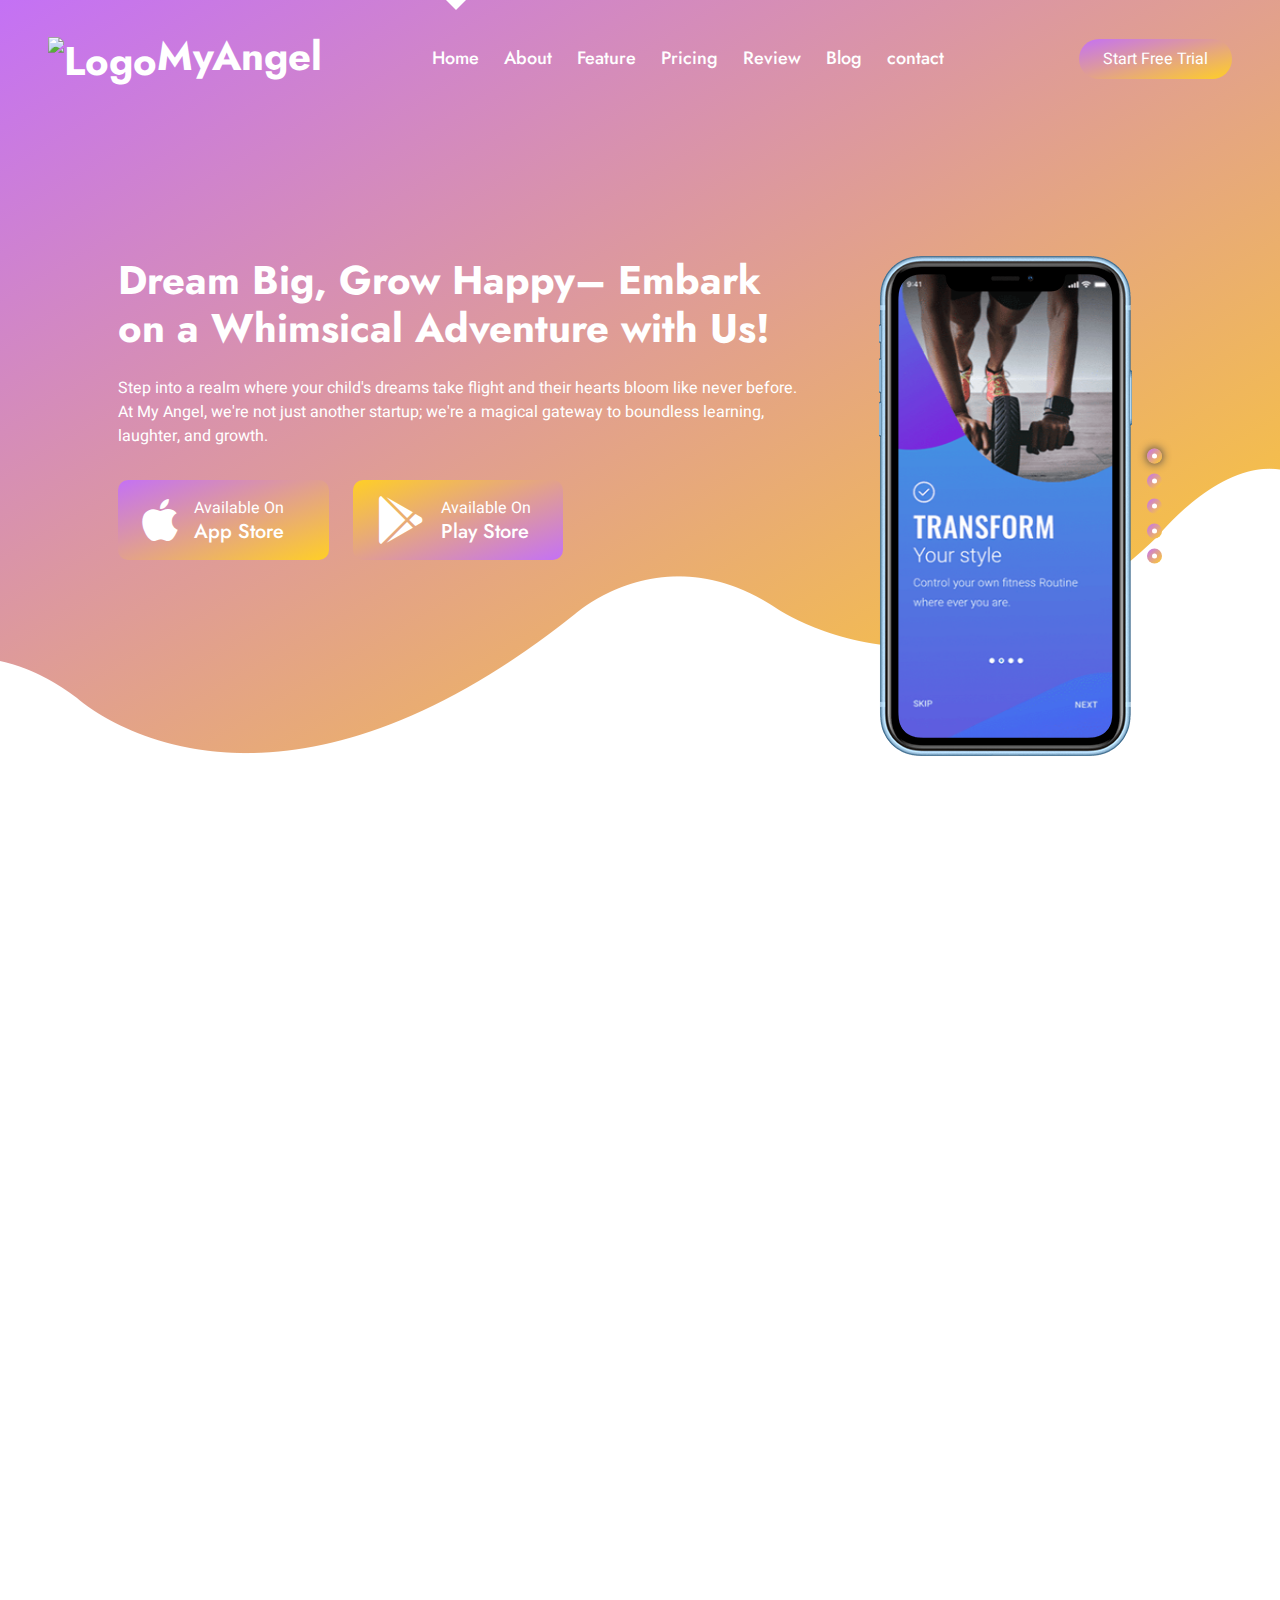
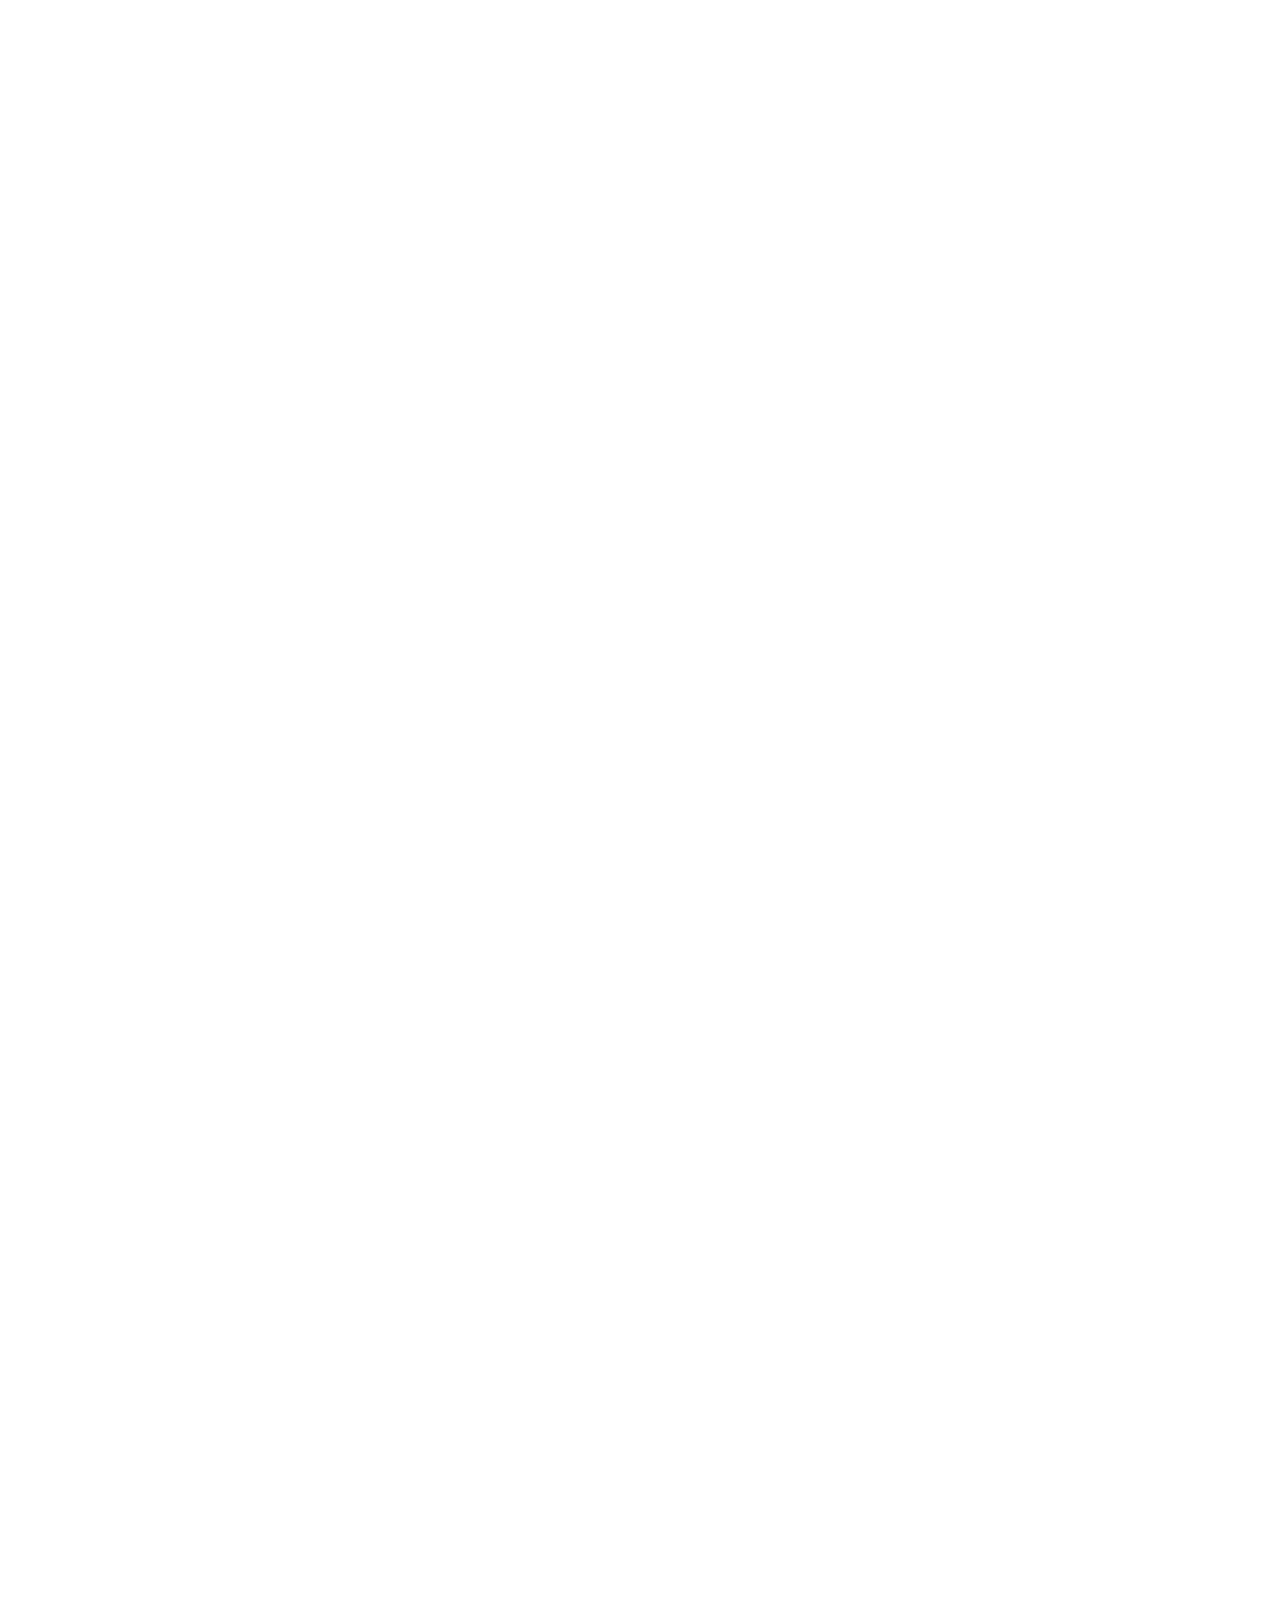
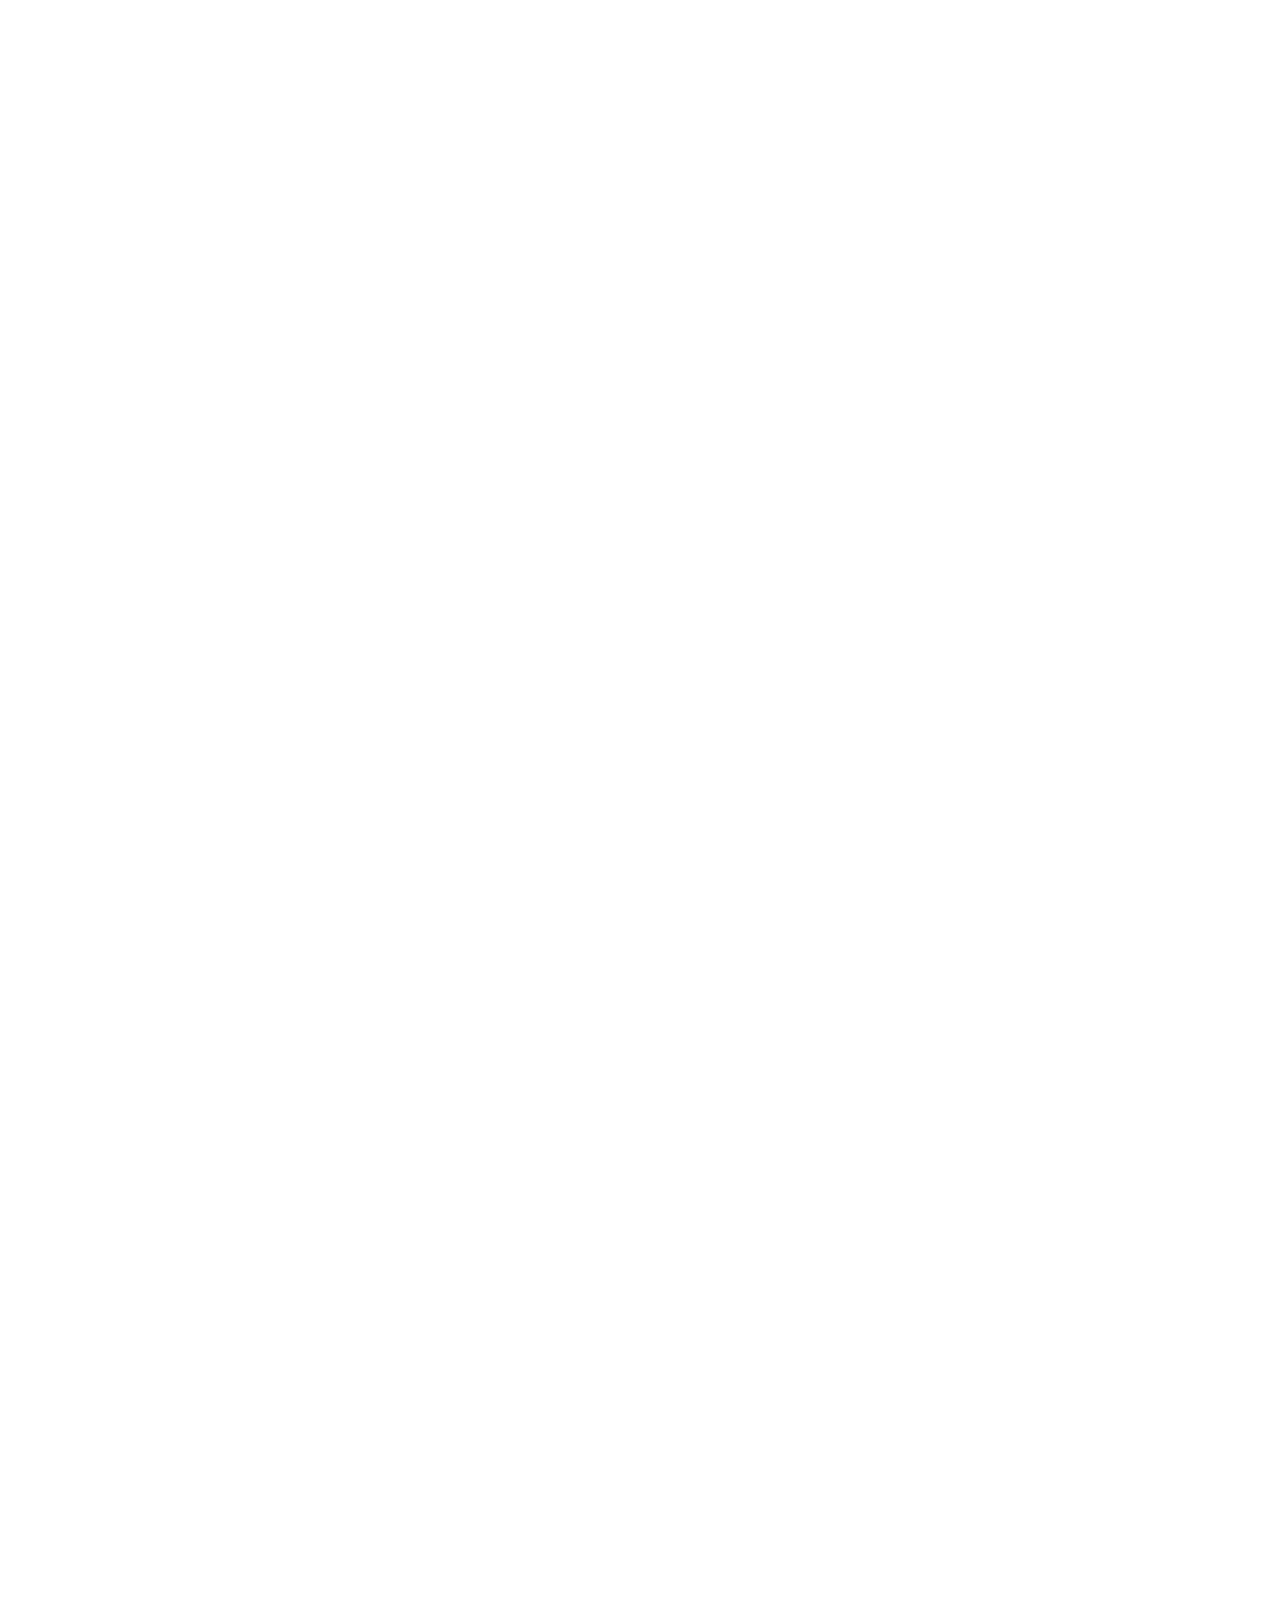
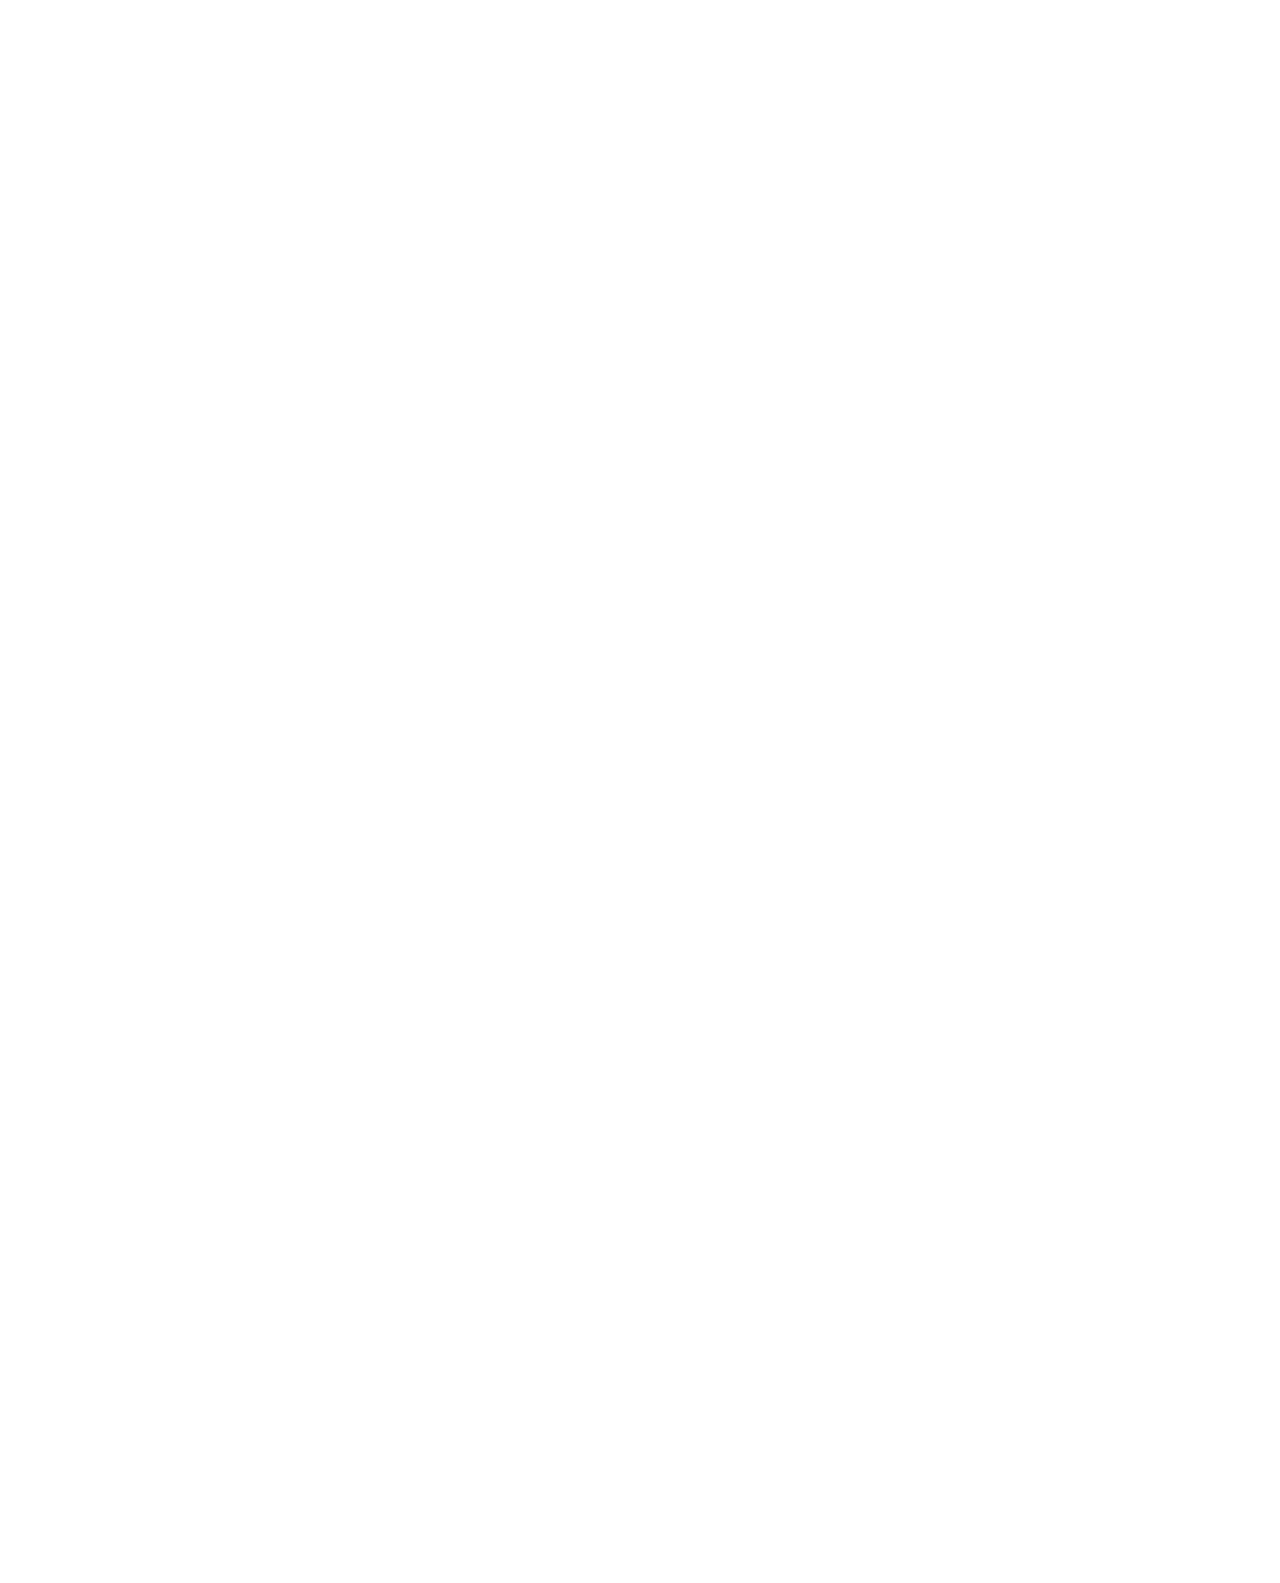
==== commit a32f363b: "bugs fixed blog" ====
--- a/index.html
+++ b/index.html
@@ -3,9 +3,9 @@
 
 <head>
     <meta charset="utf-8">
-    <title>Happy Angels</title>
+    <title>MyAngel</title>
     <meta content="width=device-width, initial-scale=1.0" name="viewport">
-    <meta content="HappyAngels, Happyangels, Happy Angels, happyangels" name="keywords">
+    <meta content="MyAngel, Myangel, My Angel, myangel" name="keywords">
     <meta content="" name="description">
 
     <!-- Favicon -->
@@ -46,7 +46,7 @@
         <div class="container-xxl position-relative p-0" id="home">
             <nav class="navbar navbar-expand-lg navbar-light px-4 px-lg-5 py-3 py-lg-0">
                 <a href="#" class="navbar-brand p-0">
-                    <h1 class="m-0"><img src="img/angelLogo.png" alt="Logo" class="angellogo">Happy Angels</h1></a>
+                    <h1 class="m-0"><img src="img/angelLogo.png" alt="Logo" class="angellogo">MyAngel</h1></a>
                 <button class="navbar-toggler" type="button" data-bs-toggle="collapse" data-bs-target="#navbarCollapse">
                     <span class="fa fa-bars"></span>
                 </button>
@@ -58,7 +58,7 @@
                         <a href="pricing.html" class="nav-item nav-link">Pricing</a>
                         <a href="review.html" class="nav-item nav-link">Review</a>
                         <a href="blog.html" class="nav-item nav-link">Blog</a>
-                        <a href="contact.html" class="nav-item nav-link">Contact</a>
+                        <a href="contact.html" class="nav-item nav-link">contact</a>
                     </div>
                     <a href="#download" class="btn btn-primary-gradient rounded-pill py-2 px-4 ms-3 d-none d-lg-block">Start Free Trial</a>
                 </div>
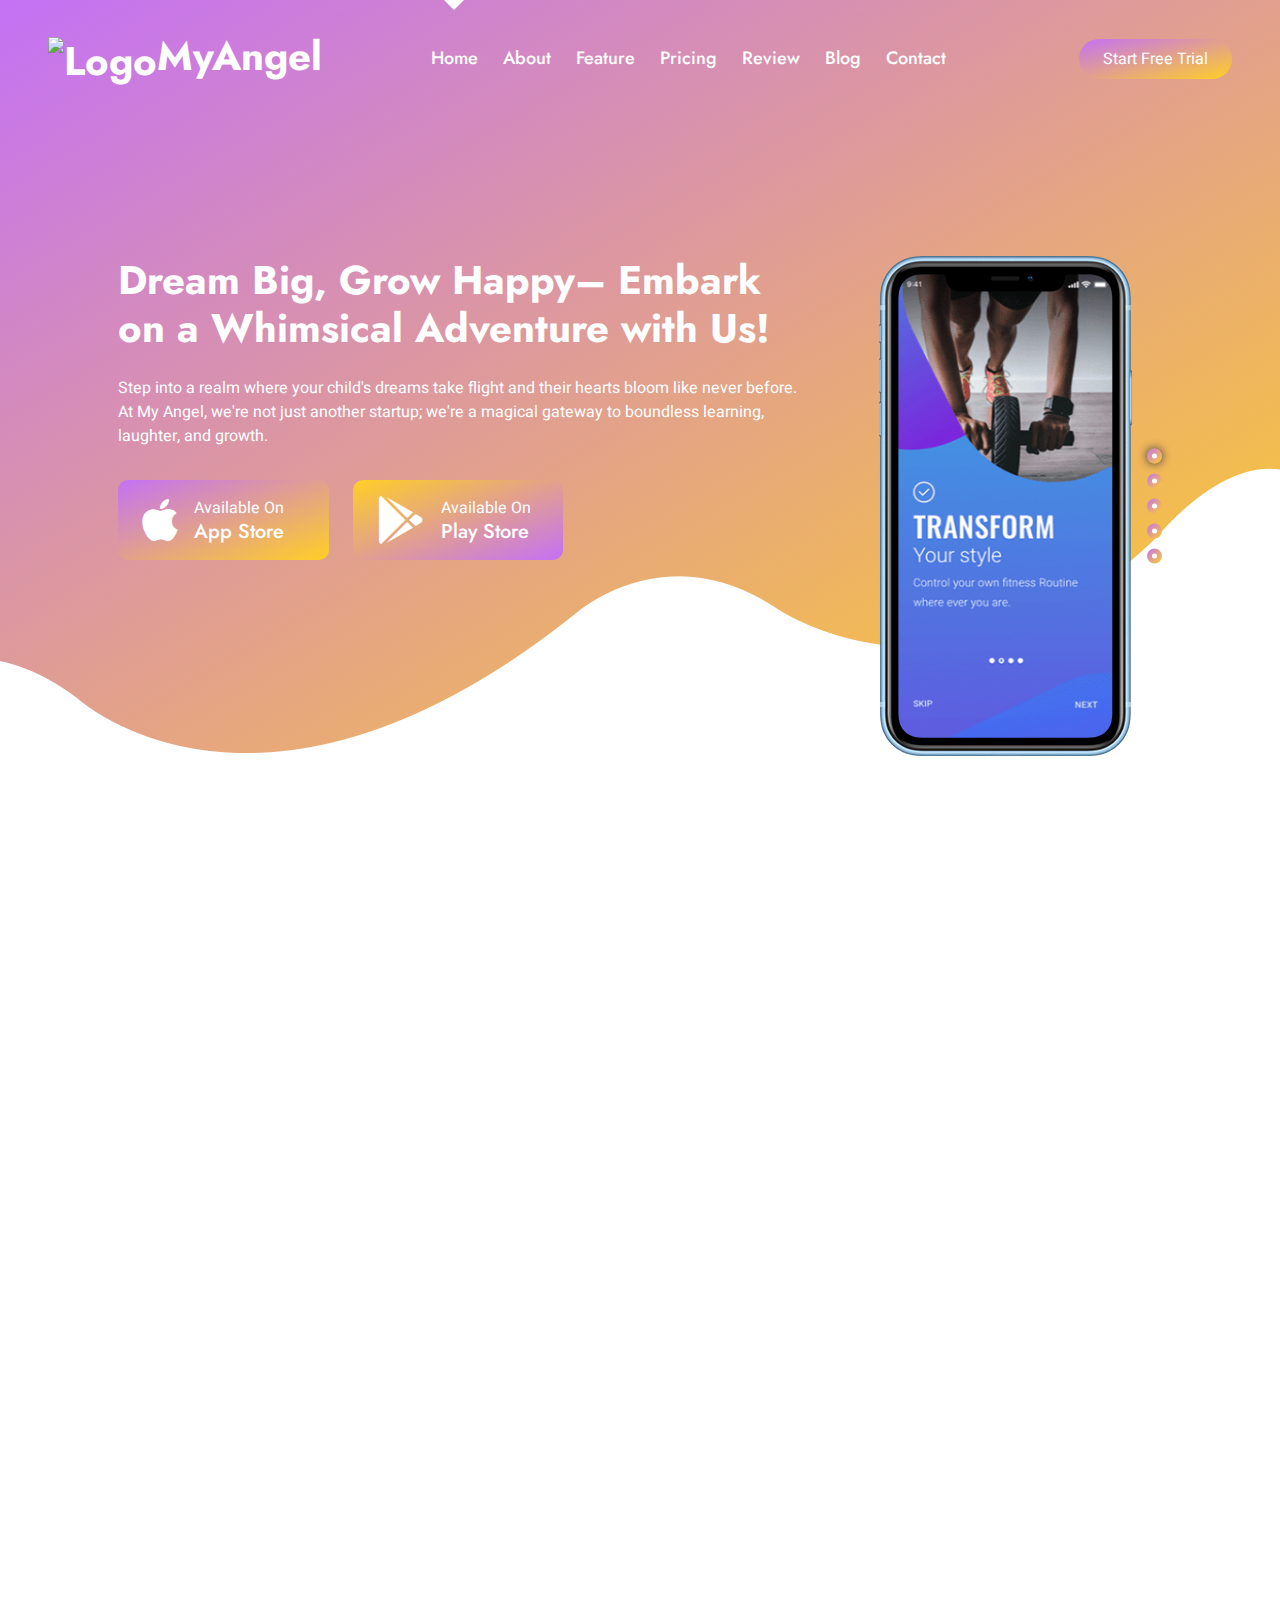
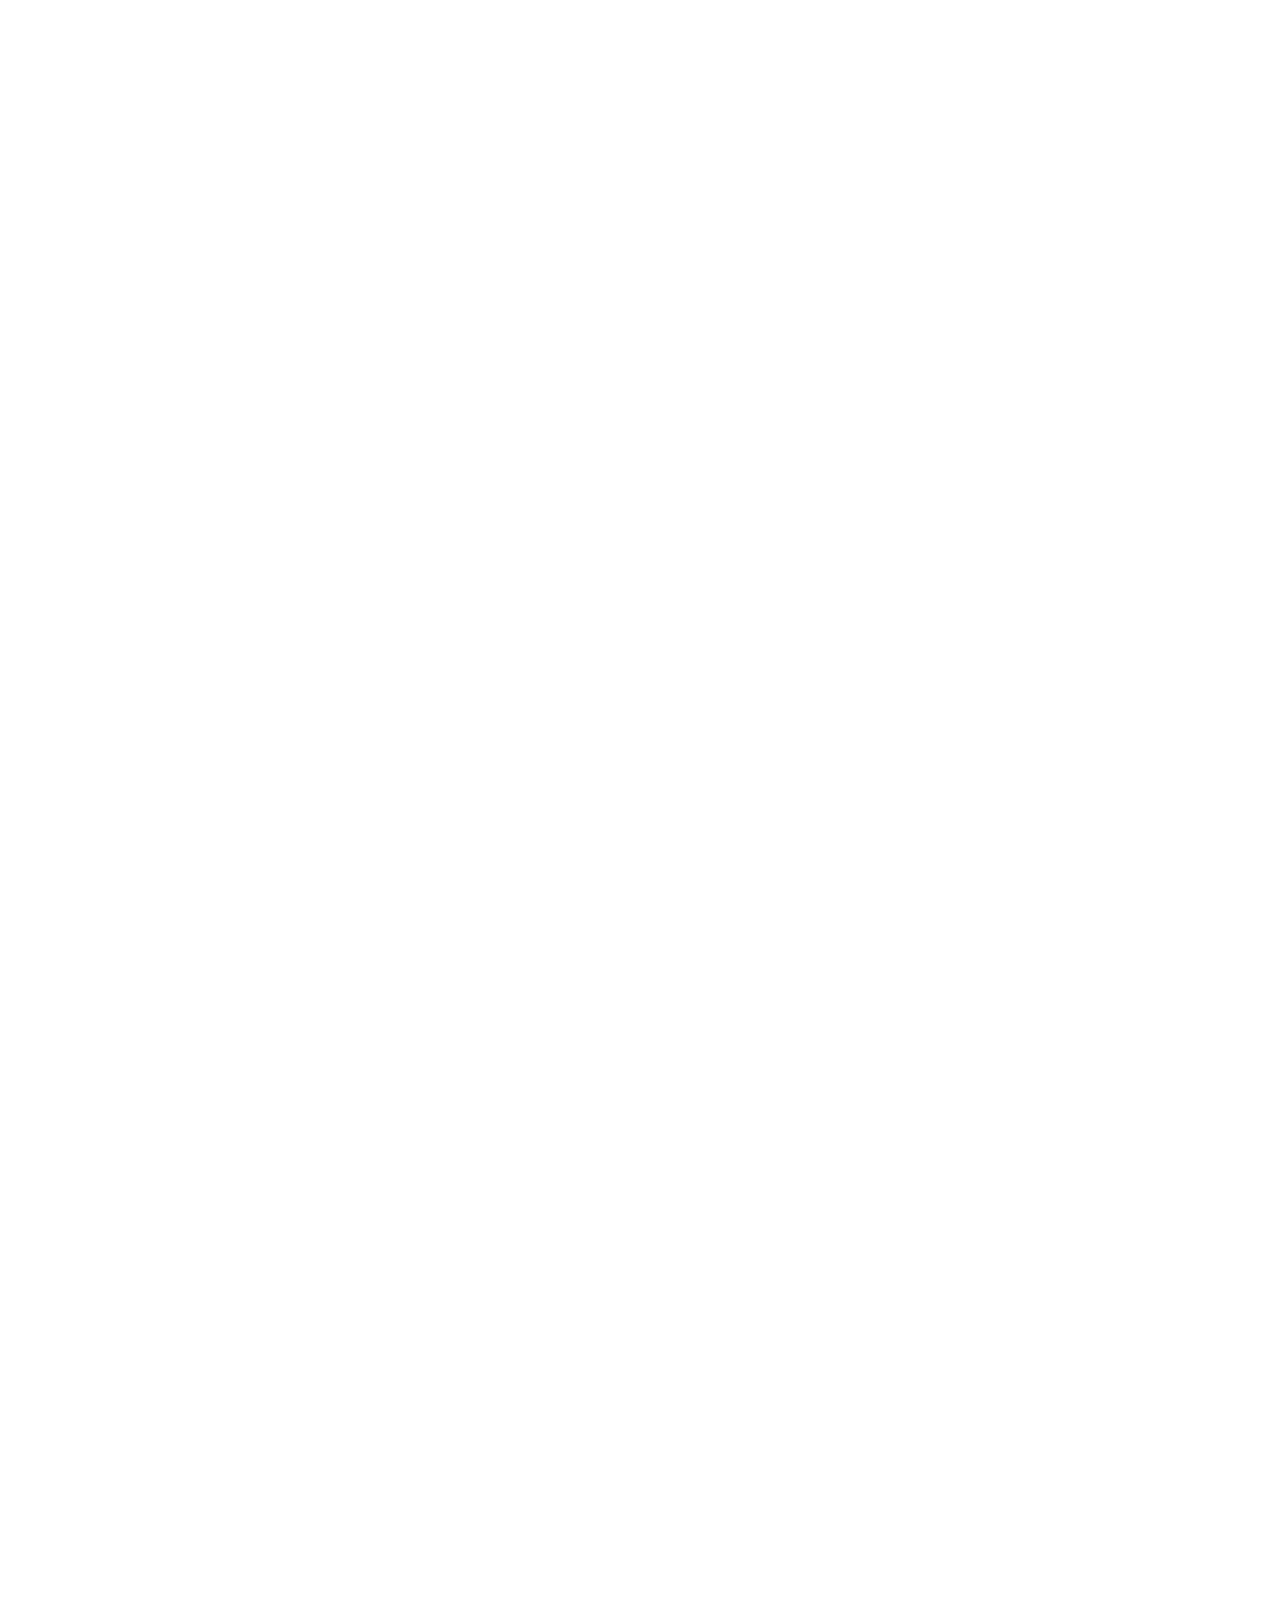
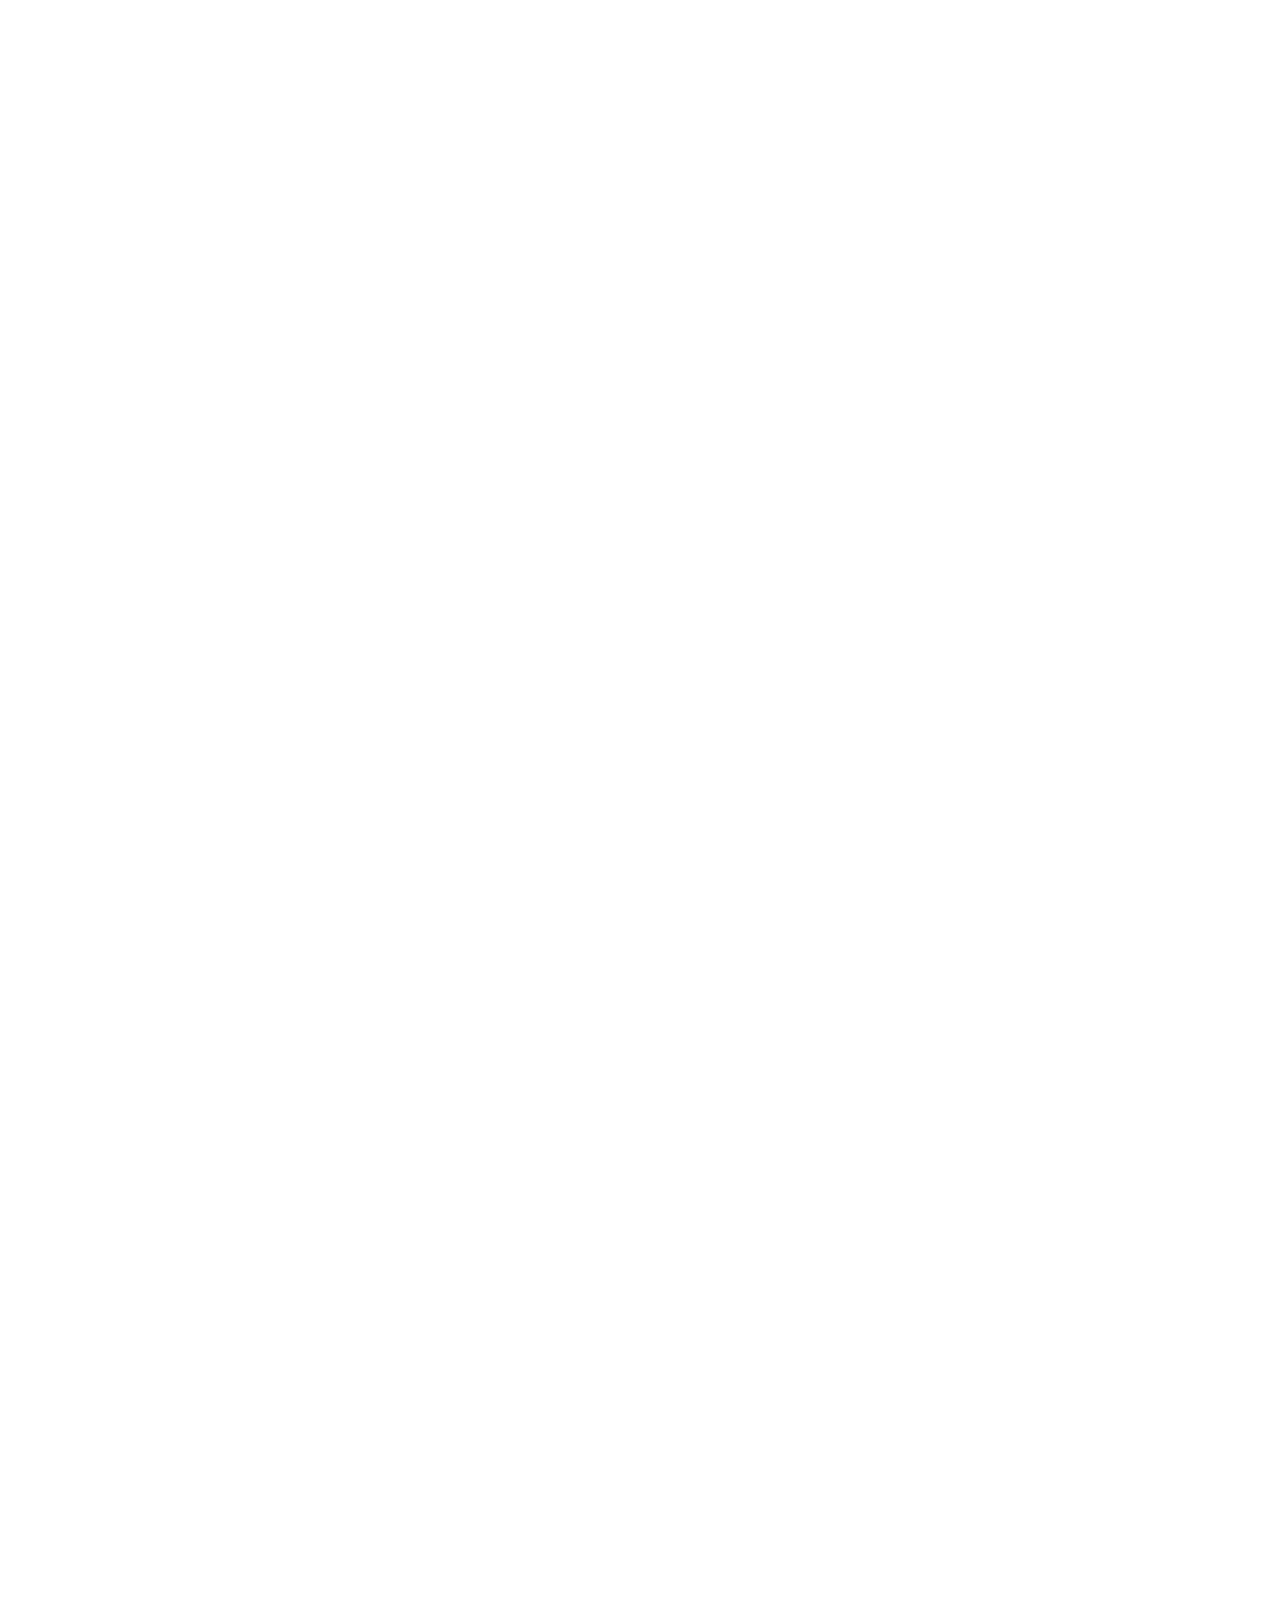
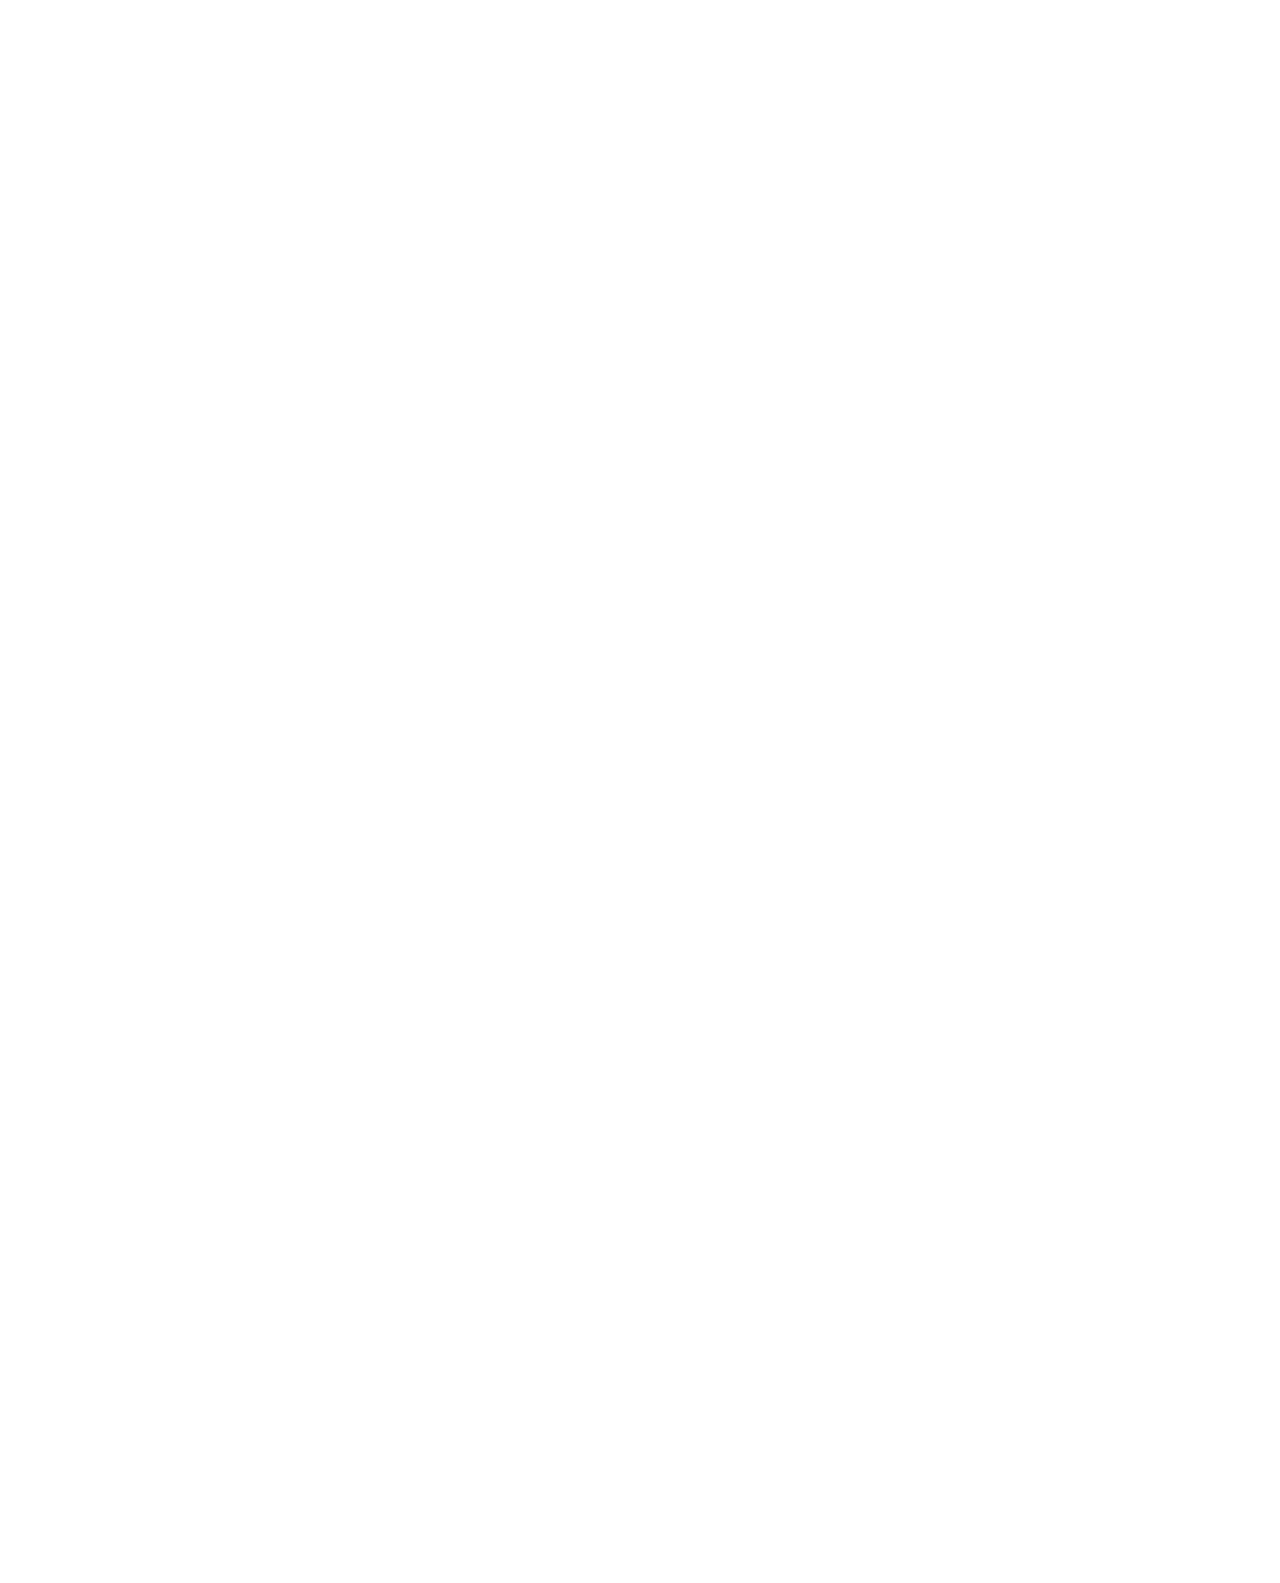
==== commit e6411e8a: "Merge branch 'main' of https://github.com/trishanu-init/Happy-Angels" ====
--- a/index.html
+++ b/index.html
@@ -58,7 +58,7 @@
                         <a href="pricing.html" class="nav-item nav-link">Pricing</a>
                         <a href="review.html" class="nav-item nav-link">Review</a>
                         <a href="blog.html" class="nav-item nav-link">Blog</a>
-                        <a href="contact.html" class="nav-item nav-link">contact</a>
+                        <a href="contact.html" class="nav-item nav-link">Contact</a>
                     </div>
                     <a href="#download" class="btn btn-primary-gradient rounded-pill py-2 px-4 ms-3 d-none d-lg-block">Start Free Trial</a>
                 </div>
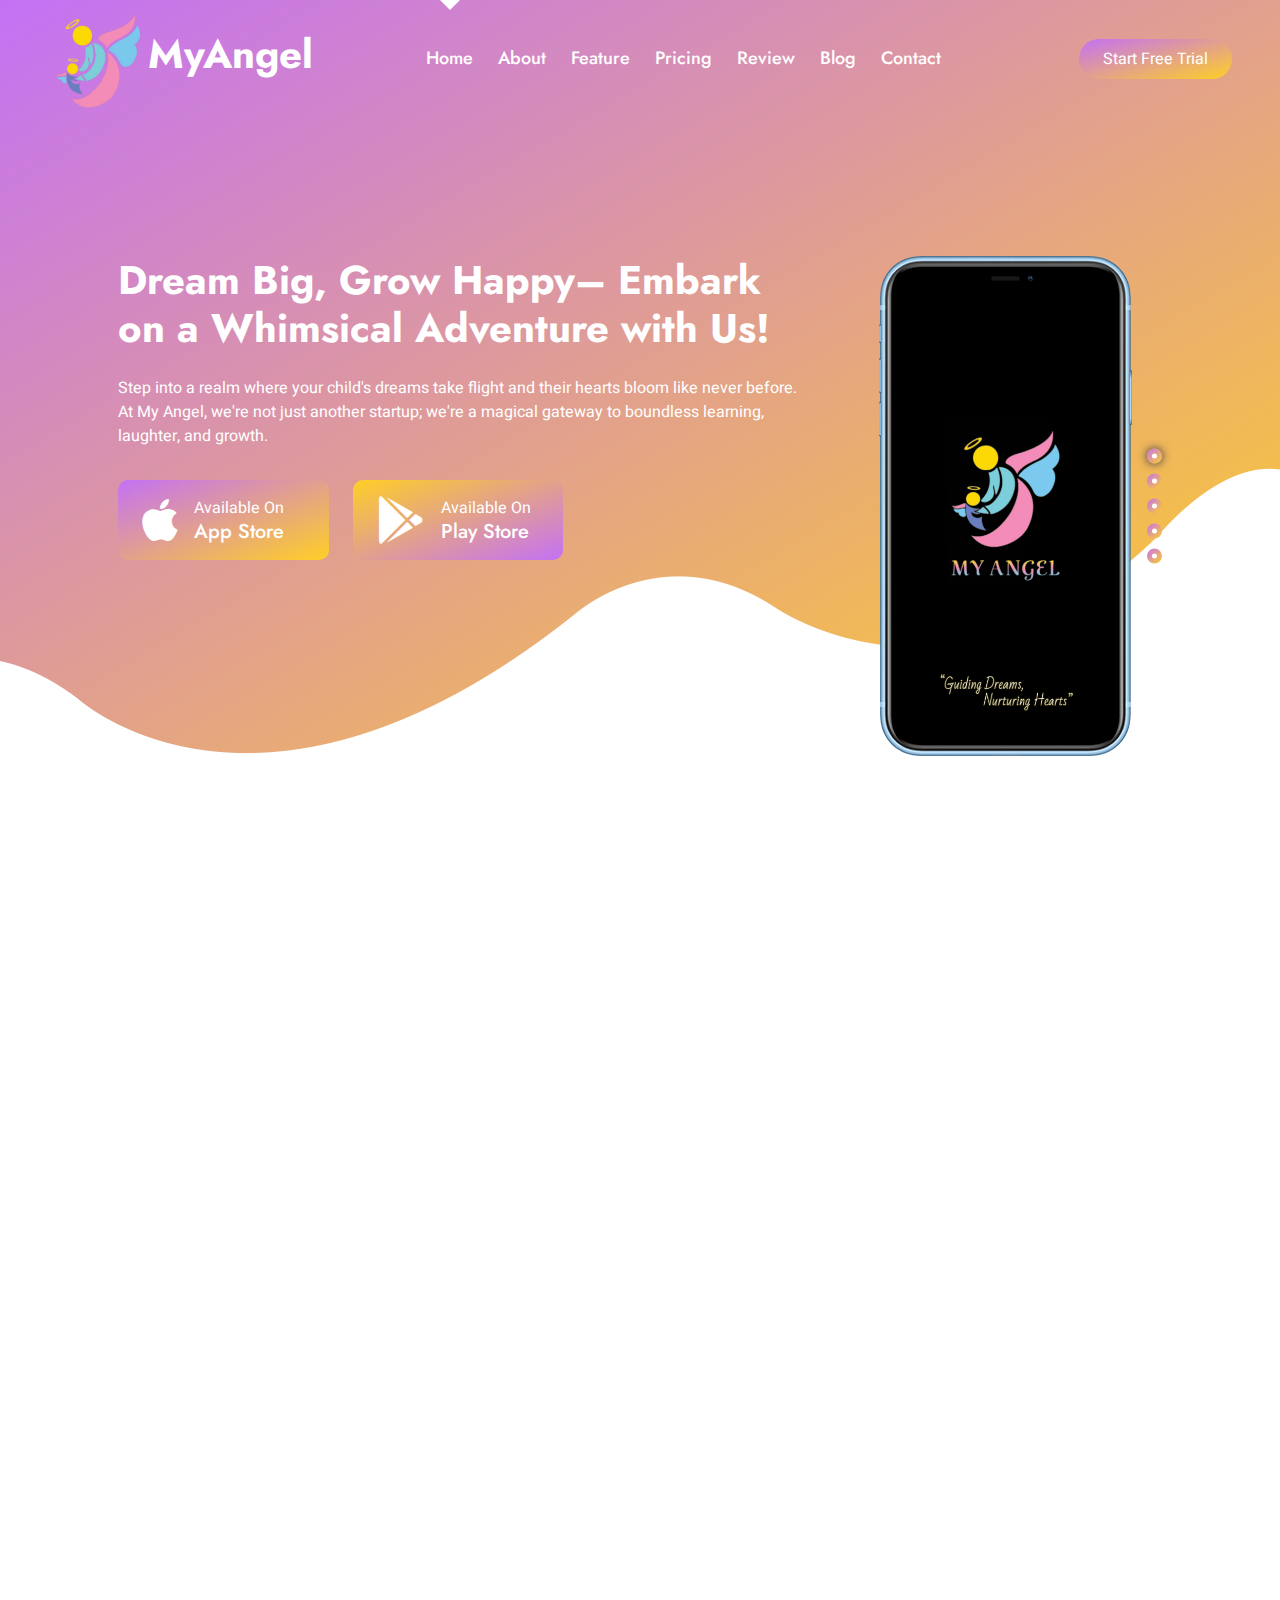
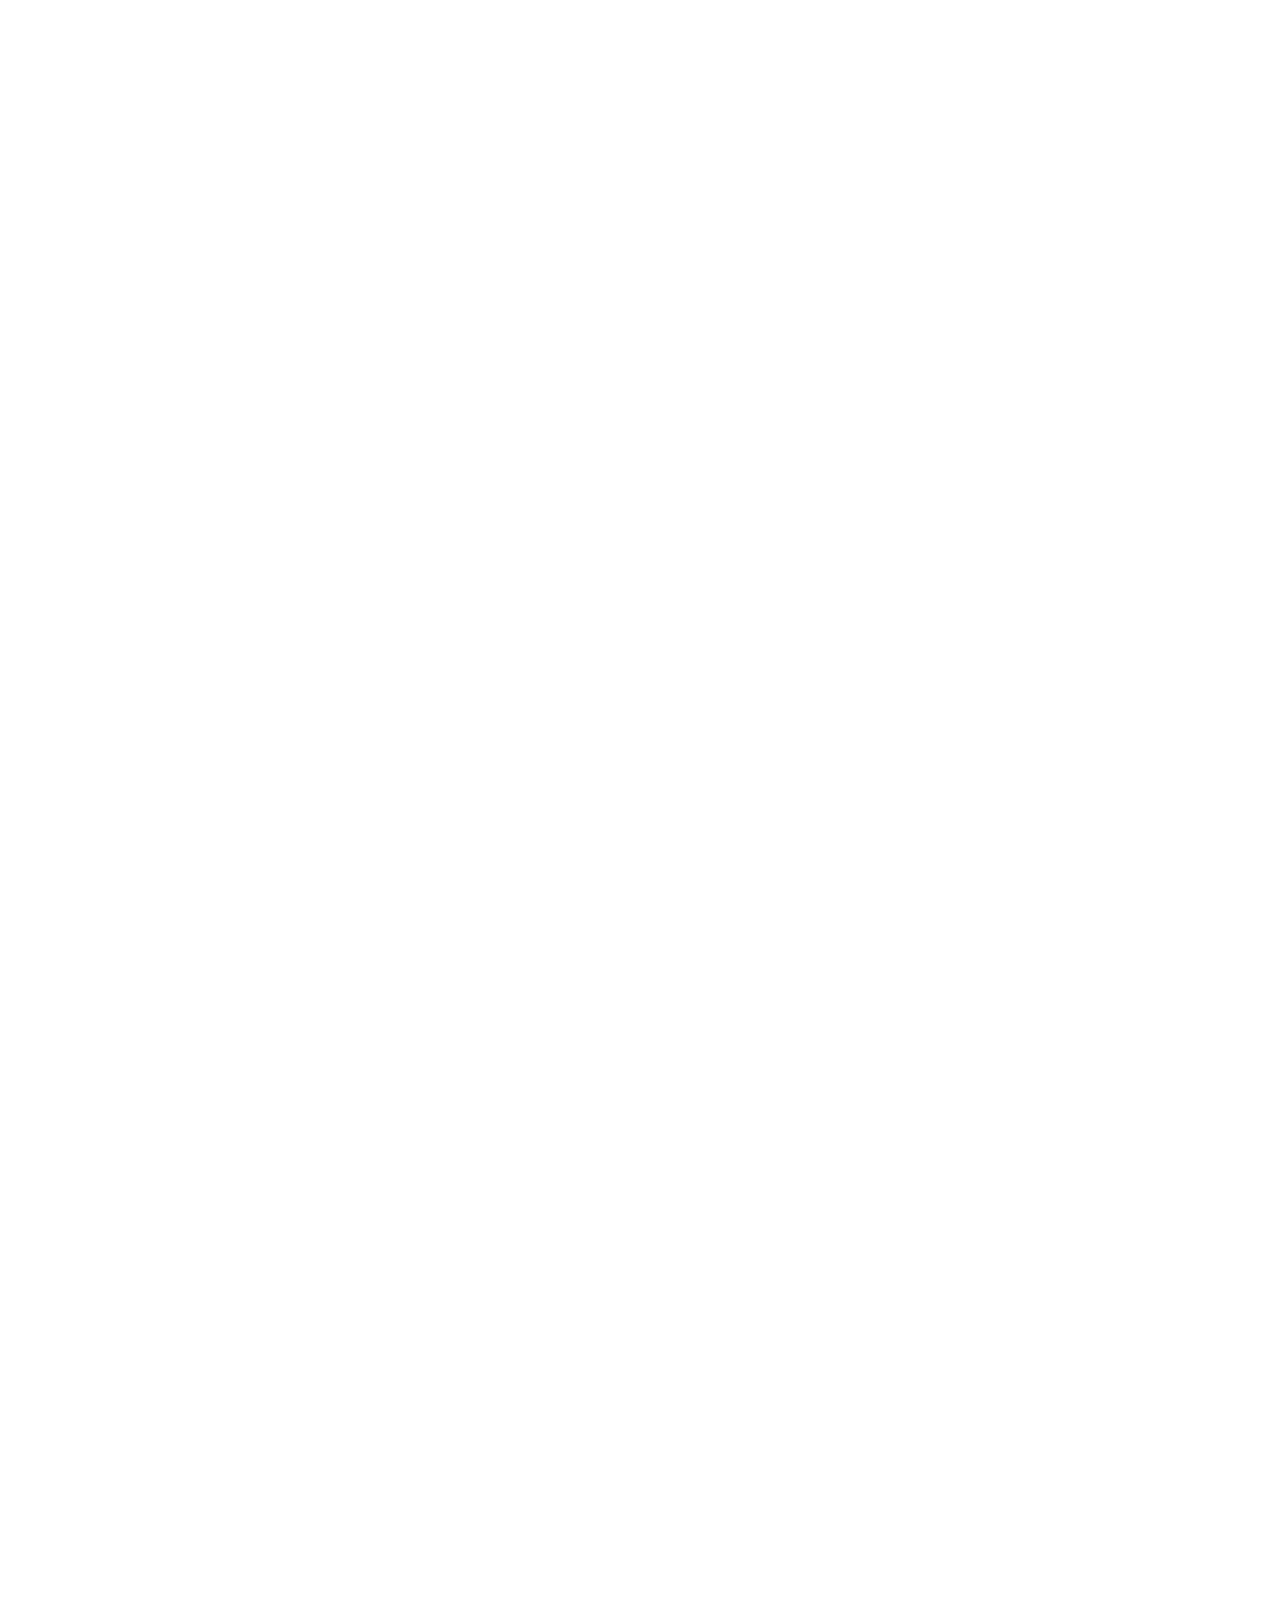
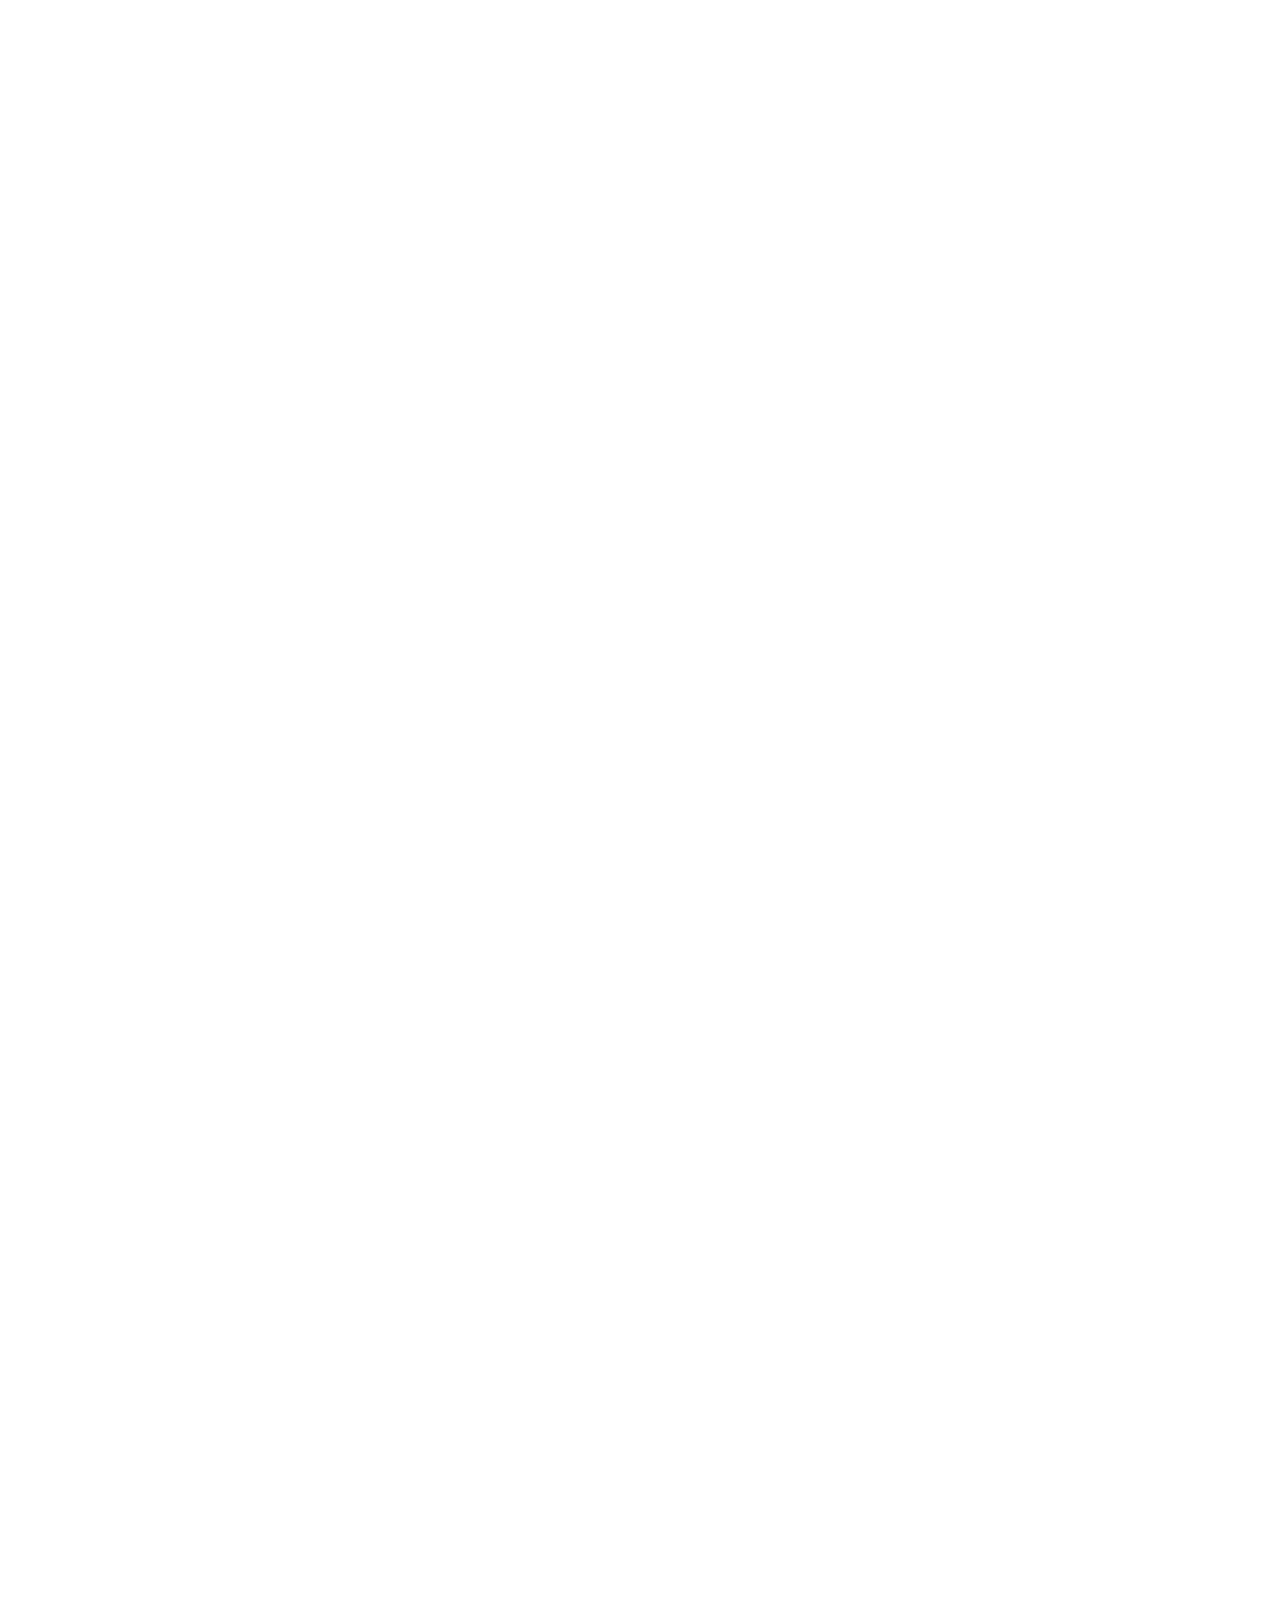
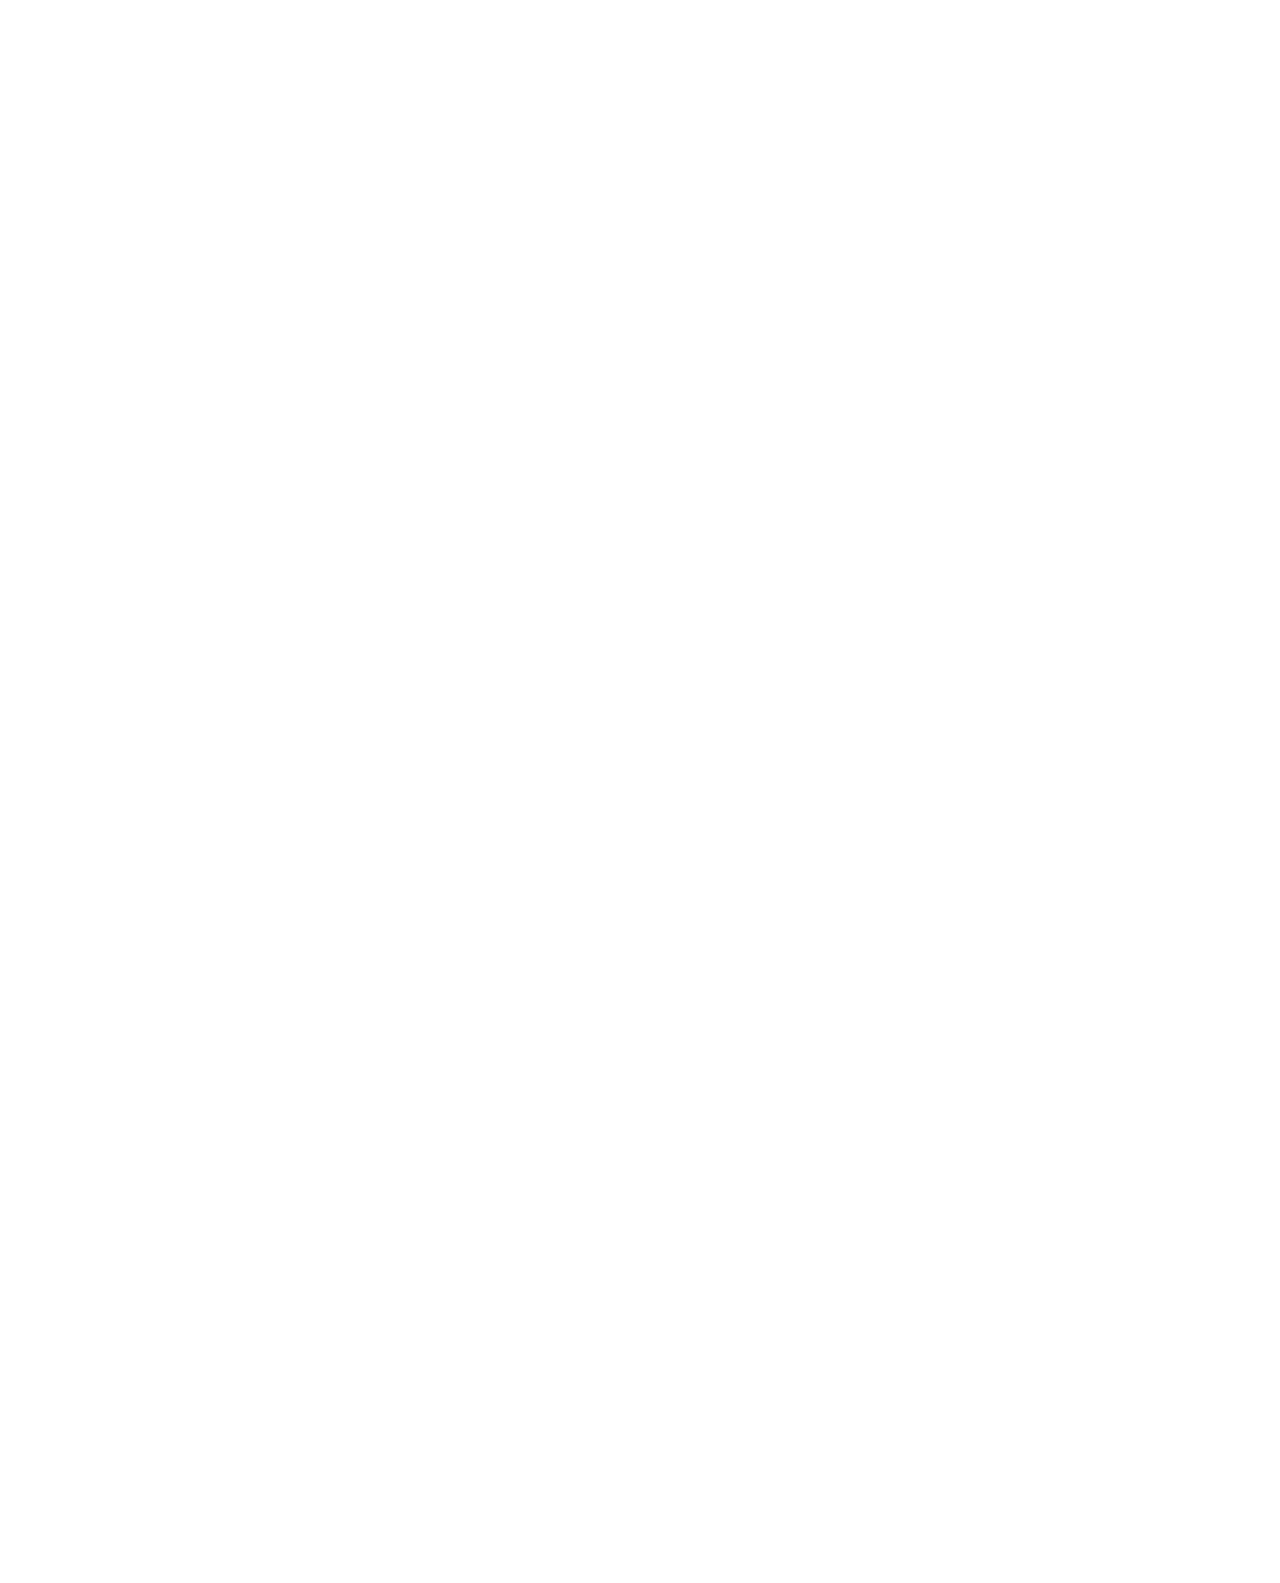
==== commit 4d05e755: "bugs fixed" ====
--- a/index.html
+++ b/index.html
@@ -618,7 +618,7 @@
                         <h4 class="text-white mb-4">Address</h4>
                         <p><i class="fa fa-map-marker-alt me-3"></i>34 Fake Street, Bengaluru, India</p>
                         <p><i class="fa fa-phone-alt me-3"></i><a href="tel:+91 7777777777">+91 7777777777</a></p>
-                        <p><i class="fa fa-envelope me-3"></i><a href="mailto:info@happyangels.com">info@happyangels.com</a></p>
+                        <p><i class="fa fa-envelope me-3"></i><a href="mailto:info@myangel.com">info@myangel.com</a></p>
                         <div class="d-flex pt-2">
                             <a class="btn btn-outline-light btn-social" href=""><i class="fab fa-twitter"></i></a>
                             <a class="btn btn-outline-light btn-social" href=""><i class="fab fa-facebook-f"></i></a>
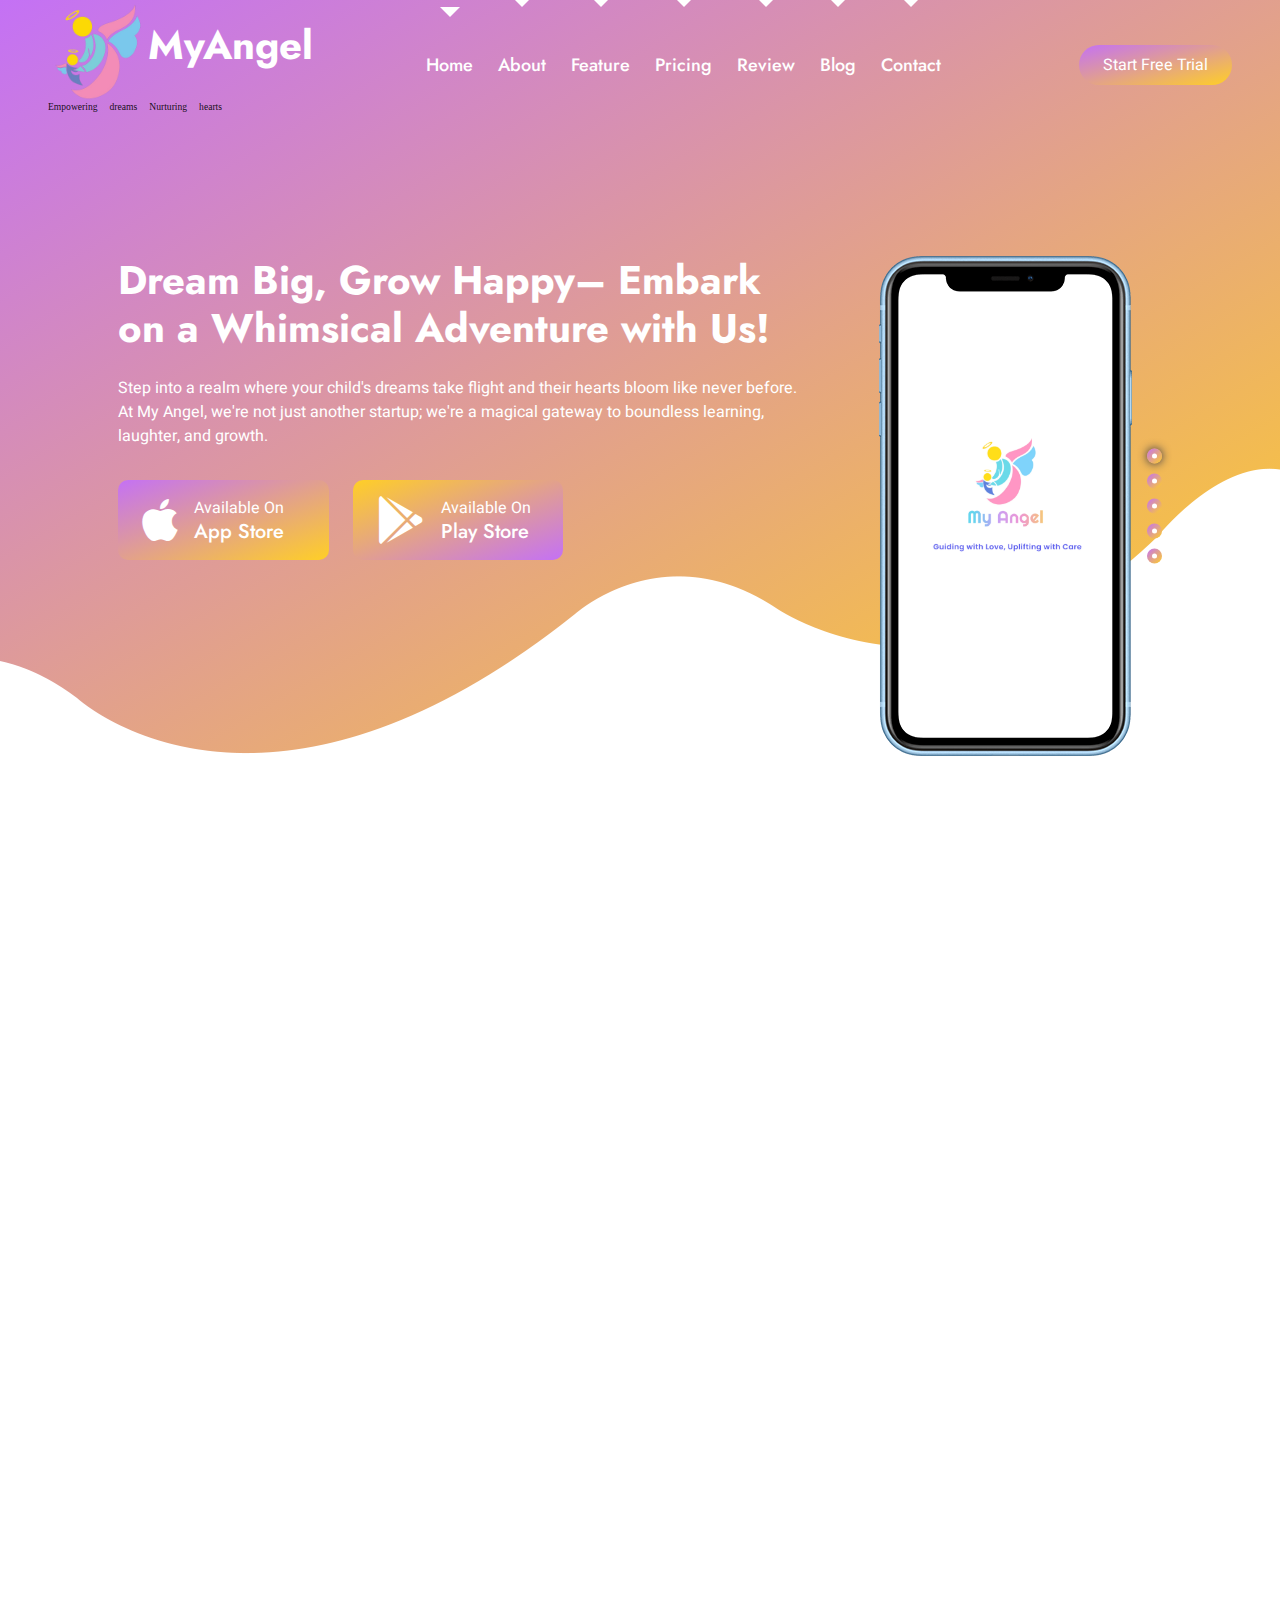
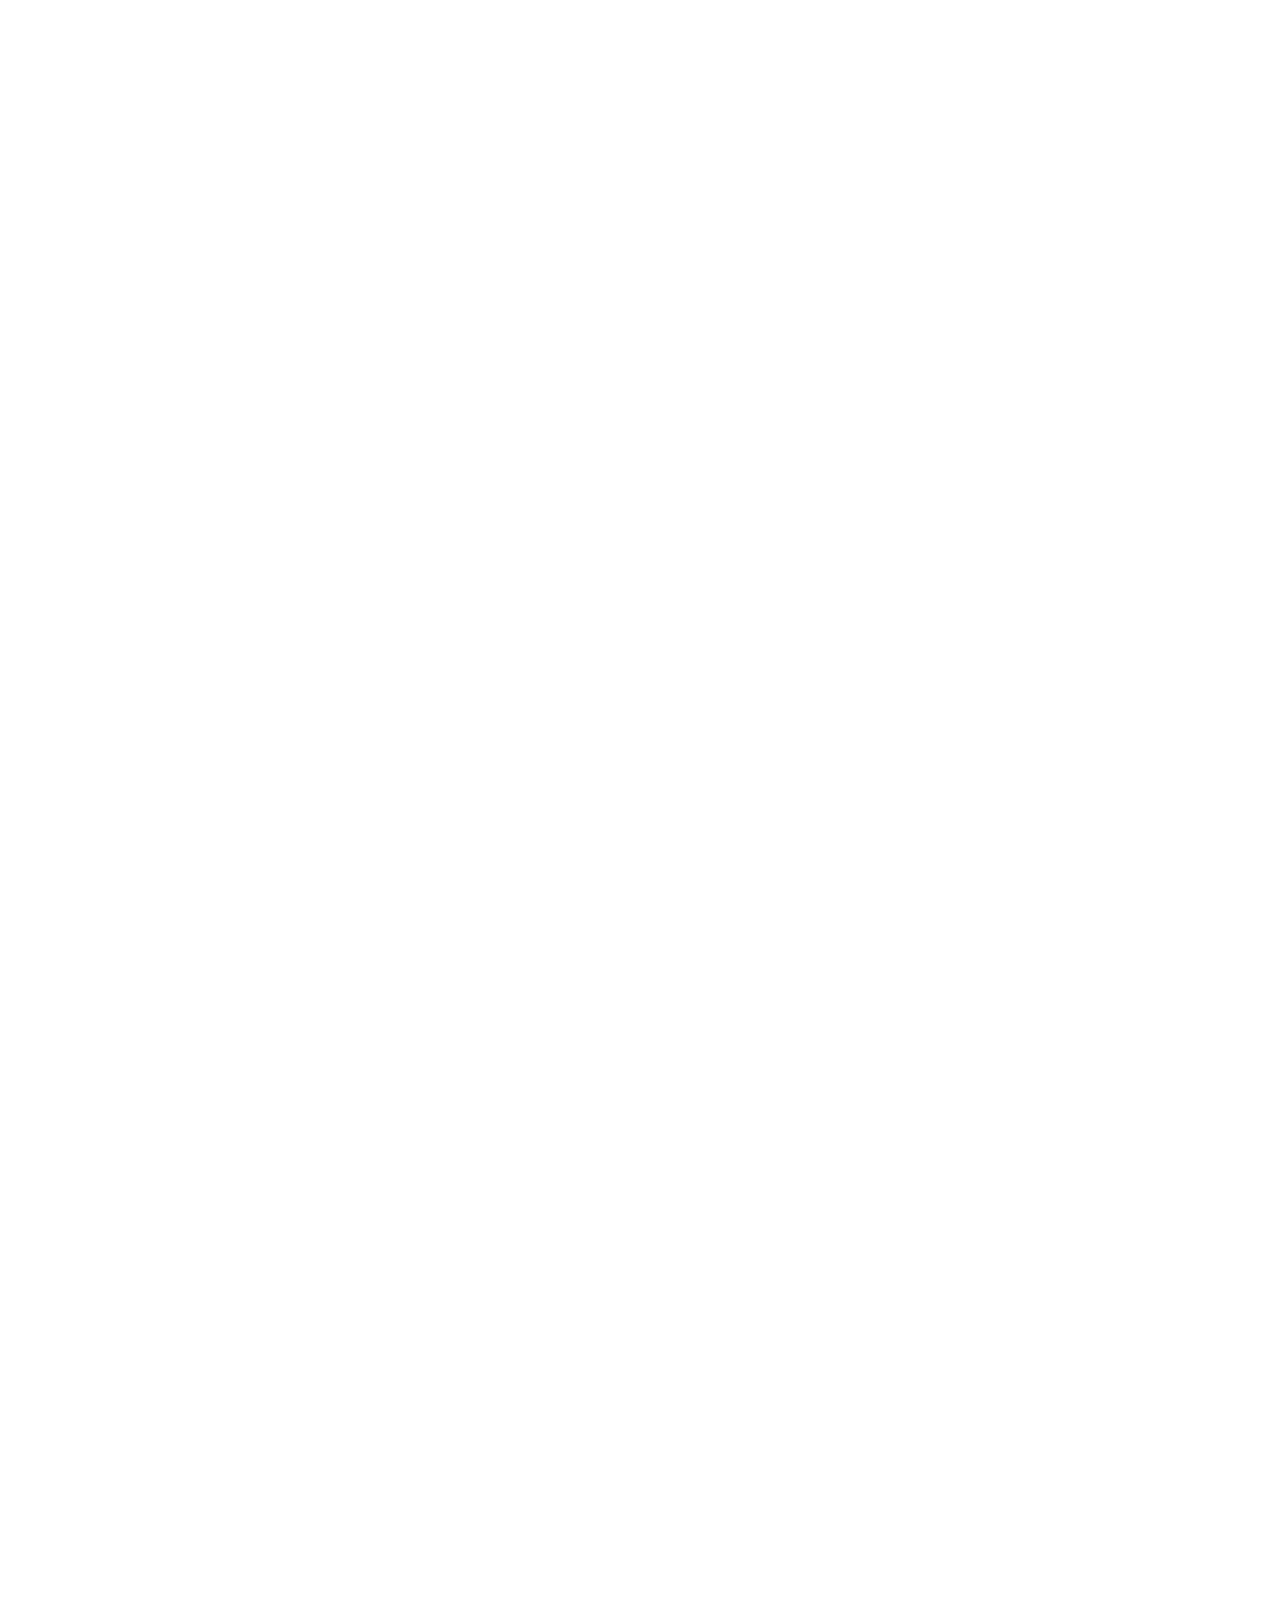
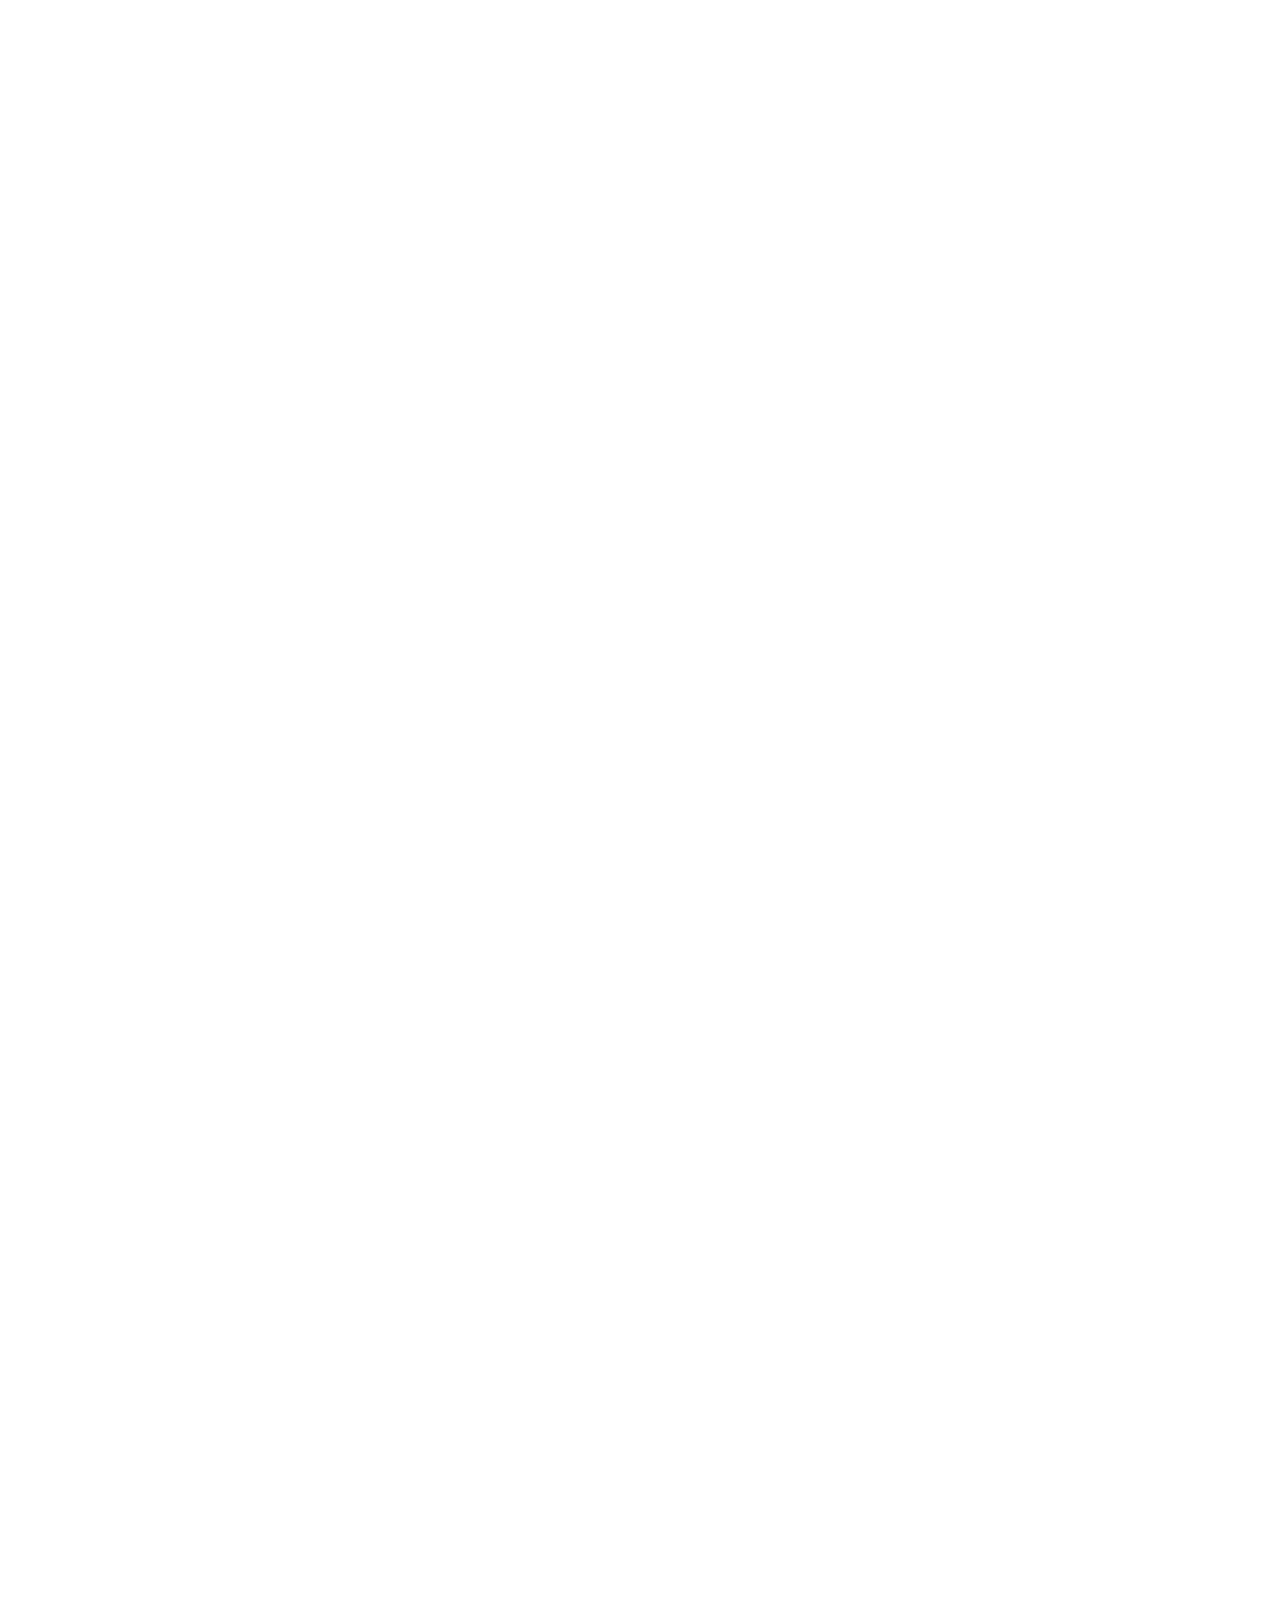
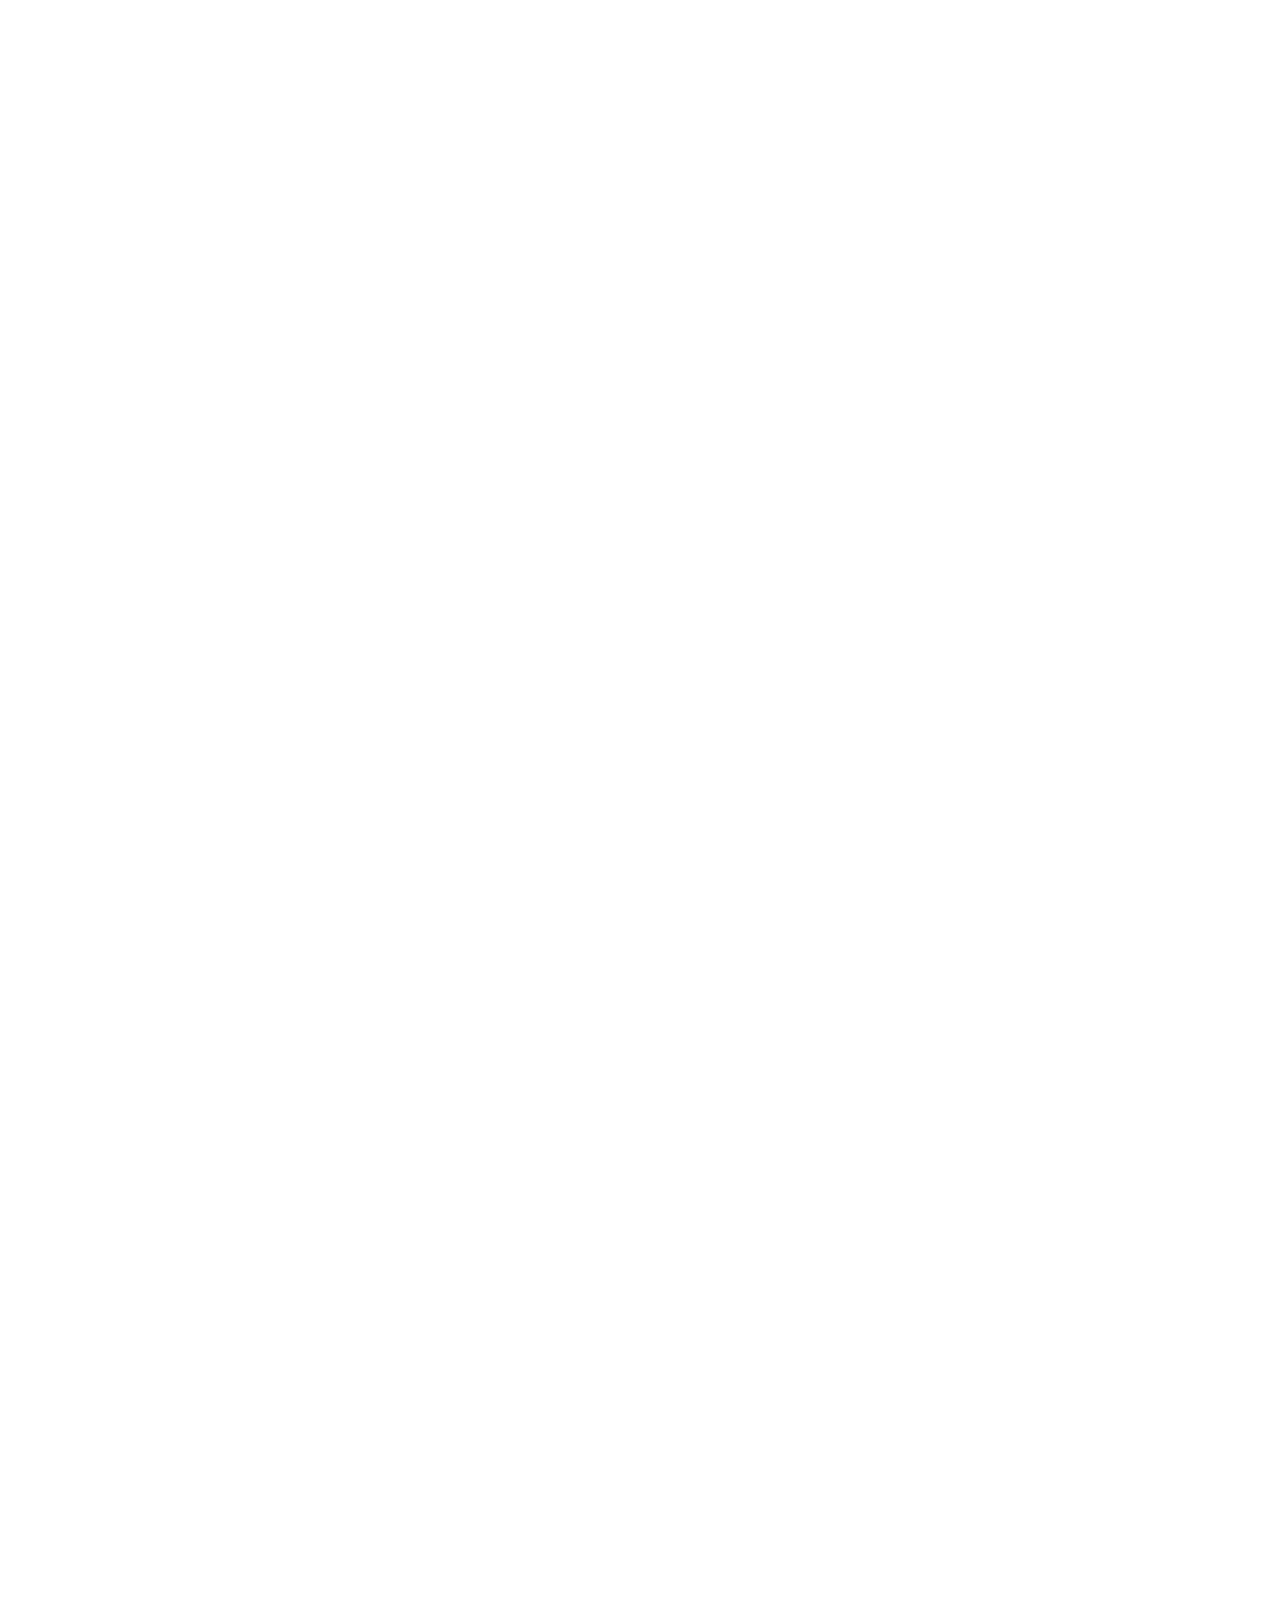
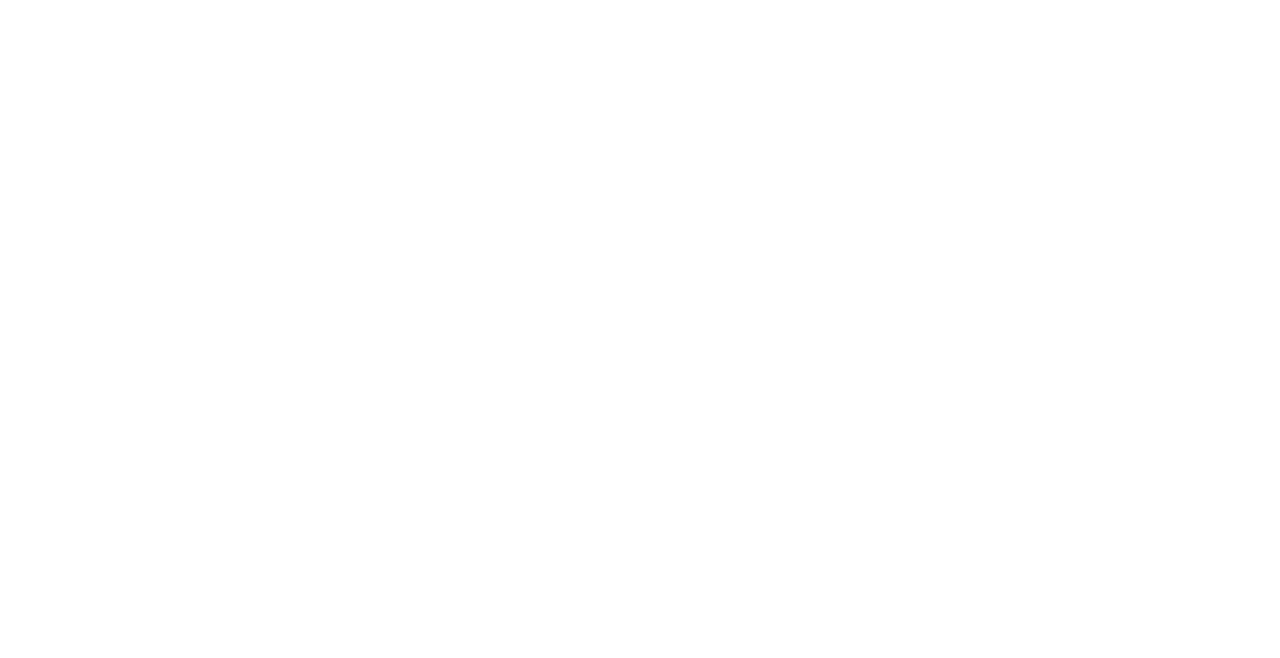
==== commit 8ff40123: "changes made in the logo" ====
--- a/index.html
+++ b/index.html
@@ -1,567 +1,971 @@
 <!DOCTYPE html>
 <html lang="en">
-
-<head>
-    <meta charset="utf-8">
+  <head>
+    <meta charset="utf-8" />
     <title>MyAngel</title>
-    <meta content="width=device-width, initial-scale=1.0" name="viewport">
-    <meta content="MyAngel, Myangel, My Angel, myangel" name="keywords">
-    <meta content="" name="description">
+    <meta content="width=device-width, initial-scale=1.0" name="viewport" />
+    <meta content="MyAngel, Myangel, My Angel, myangel" name="keywords" />
+    <meta content="" name="description" />
 
     <!-- Favicon -->
-    <link href="img/favicon.png" rel="icon">
+    <link href="img/favicon.png" rel="icon" />
 
     <!-- Google Web Fonts -->
-    <link rel="preconnect" href="https://fonts.googleapis.com">
-    <link rel="preconnect" href="https://fonts.gstatic.com" crossorigin>
-    <link href="https://fonts.googleapis.com/css2?family=Heebo:wght@400;500&family=Jost:wght@500;600;700&display=swap" rel="stylesheet"> 
+    <link rel="preconnect" href="https://fonts.googleapis.com" />
+    <link rel="preconnect" href="https://fonts.gstatic.com" crossorigin />
+    <link
+      href="https://fonts.googleapis.com/css2?family=Heebo:wght@400;500&family=Jost:wght@500;600;700&display=swap"
+      rel="stylesheet"
+    />
 
     <!-- Icon Font Stylesheet -->
-    <link href="https://cdnjs.cloudflare.com/ajax/libs/font-awesome/5.10.0/css/all.min.css" rel="stylesheet">
-    <link href="https://cdn.jsdelivr.net/npm/bootstrap-icons@1.4.1/font/bootstrap-icons.css" rel="stylesheet">
+    <link
+      href="https://cdnjs.cloudflare.com/ajax/libs/font-awesome/5.10.0/css/all.min.css"
+      rel="stylesheet"
+    />
+    <link
+      href="https://cdn.jsdelivr.net/npm/bootstrap-icons@1.4.1/font/bootstrap-icons.css"
+      rel="stylesheet"
+    />
 
     <!-- Libraries Stylesheet -->
-    <link href="lib/animate/animate.min.css" rel="stylesheet">
-    <link href="lib/owlcarousel/assets/owl.carousel.min.css" rel="stylesheet">
+    <link href="lib/animate/animate.min.css" rel="stylesheet" />
+    <link href="lib/owlcarousel/assets/owl.carousel.min.css" rel="stylesheet" />
 
     <!-- Customized Bootstrap Stylesheet -->
-    <link href="css/bootstrap.min.css" rel="stylesheet">
+    <link href="css/bootstrap.min.css" rel="stylesheet" />
 
     <!-- Template Stylesheet -->
-    <link href="css/style.css" rel="stylesheet">
-</head>
-
-<body data-bs-spy="scroll" data-bs-target=".navbar" data-bs-offset="51">
+    <link href="css/style.css" rel="stylesheet" />
+  </head>
+
+  <body data-bs-spy="scroll" data-bs-target=".navbar" data-bs-offset="51">
     <div class="container-xxl bg-white p-0">
-        <!-- Spinner Start -->
-        <div id="spinner" class="show bg-white position-fixed translate-middle w-100 vh-100 top-50 start-50 d-flex align-items-center justify-content-center">
-            <div class="spinner-grow text-primary" style="width: 3rem; height: 3rem;" role="status">
-                <span class="sr-only">Loading...</span>
-            </div>
+      <!-- Spinner Start -->
+      <div
+        id="spinner"
+        class="show bg-white position-fixed translate-middle w-100 vh-100 top-50 start-50 d-flex align-items-center justify-content-center"
+      >
+        <div
+          class="spinner-grow text-primary"
+          style="width: 3rem; height: 3rem"
+          role="status"
+        >
+          <span class="sr-only">Loading...</span>
         </div>
-        <!-- Spinner End -->
-
-
-        <!-- Navbar & Hero Start -->
-        <div class="container-xxl position-relative p-0" id="home">
-            <nav class="navbar navbar-expand-lg navbar-light px-4 px-lg-5 py-3 py-lg-0">
-                <a href="#" class="navbar-brand p-0">
-                    <h1 class="m-0"><img src="img/angelLogo.png" alt="Logo" class="angellogo">MyAngel</h1></a>
-                <button class="navbar-toggler" type="button" data-bs-toggle="collapse" data-bs-target="#navbarCollapse">
-                    <span class="fa fa-bars"></span>
-                </button>
-                <div class="collapse navbar-collapse" id="navbarCollapse">
-                    <div class="navbar-nav mx-auto py-0">
-                        <a href="#" class="nav-item nav-link active">Home</a>
-                        <a href="about.html" class="nav-item nav-link">About</a>
-                        <a href="feature.html" class="nav-item nav-link">Feature</a>
-                        <a href="pricing.html" class="nav-item nav-link">Pricing</a>
-                        <a href="review.html" class="nav-item nav-link">Review</a>
-                        <a href="blog.html" class="nav-item nav-link">Blog</a>
-                        <a href="contact.html" class="nav-item nav-link">Contact</a>
-                    </div>
-                    <a href="#download" class="btn btn-primary-gradient rounded-pill py-2 px-4 ms-3 d-none d-lg-block">Start Free Trial</a>
-                </div>
-            </nav>
-
-            <div class="container-xxl bg-primary hero-header">
-                <div class="container px-lg-5">
-                    <div class="row g-5">
-                        <div class="col-lg-8 text-center text-lg-start">
-                            <h1 class="text-white mb-4 animated slideInDown">Dream Big, Grow Happy– Embark on a Whimsical Adventure with Us!</h1>
-                            <p class="text-white pb-3 animated slideInDown">Step into a realm where your child's dreams take flight and their hearts bloom like never before. At My Angel, we're not just another startup; we're a magical gateway to boundless learning, laughter, and growth.</p>
-                            <div class="row g-6">
-                                <div class="col-sm-4 wow fadeIn" data-wow-delay="0.5s">
-                                    <a href="" class="d-flex bg-primary-gradient rounded py-3 px-4">
-                                        <i class="fab fa-apple fa-3x text-white flex-shrink-0"></i>
-                                        <div class="ms-3">
-                                            <p class="text-white mb-0">Available On</p>
-                                            <h5 class="text-white mb-0">App Store</h5>
-                                        </div>
-                                    </a>
-                                </div>
-                                <div class="col-sm-4 wow fadeIn" data-wow-delay="0.7s">
-                                    <a href="" class="d-flex bg-secondary-gradient rounded py-3 px-4">
-                                        <i class="fab fa-google-play fa-3x text-white flex-shrink-0"></i>
-                                        <div class="ms-3">
-                                            <p class="text-white mb-0">Available On</p>
-                                            <h5 class="text-white mb-0">Play Store</h5>
-                                        </div>
-                                    </a>
-                                </div>
-                            </div>
-                        </div>
-                        <div class="col-lg-4 d-flex justify-content-center justify-content-lg-end wow fadeInUp" data-wow-delay="0.3s">
-                            <div class="owl-carousel screenshot-carousel">
-                                <img class="img-fluid" src="img/screenshot-1.png" alt="">
-                                <img class="img-fluid" src="img/screenshot-2.png" alt="">
-                                <img class="img-fluid" src="img/screenshot-3.png" alt="">
-                                <img class="img-fluid" src="img/screenshot-4.png" alt="">
-                                <img class="img-fluid" src="img/screenshot-5.png" alt="">
-                            </div>
-                        </div>
-                    </div>
-                </div>
-            </div>
+      </div>
+      <!-- Spinner End -->
+
+      <!-- Navbar & Hero Start -->
+      <div class="container-xxl position-relative p-0" id="home">
+        <nav
+          class="navbar navbar-expand-lg navbar-light px-4 px-lg-5 py-3 py-lg-0"
+        >
+          <a href="#" class="navbar-brand p-0">
+            <h1 class="m-0">
+              <img
+                src="img/angelLogo.png"
+                alt="Logo"
+                class="angellogo"
+              />MyAngel
+            </h1>
+            <p class="about-logo">Empowering dreams Nurturing hearts</p>
+          </a>
+          <button
+            class="navbar-toggler"
+            type="button"
+            data-bs-toggle="collapse"
+            data-bs-target="#navbarCollapse"
+          >
+            <span class="fa fa-bars"></span>
+          </button>
+          <div class="collapse navbar-collapse" id="navbarCollapse">
+            <div class="navbar-nav mx-auto py-0">
+              <a href="#" class="nav-item nav-link active">Home</a>
+              <a href="about.html" class="nav-item nav-link">About</a>
+              <a href="feature.html" class="nav-item nav-link">Feature</a>
+              <a href="pricing.html" class="nav-item nav-link">Pricing</a>
+              <a href="review.html" class="nav-item nav-link">Review</a>
+              <a href="blog.html" class="nav-item nav-link">Blog</a>
+              <a href="contact.html" class="nav-item nav-link">Contact</a>
+            </div>
+            <a
+              href="#download"
+              class="btn btn-primary-gradient rounded-pill py-2 px-4 ms-3 d-none d-lg-block"
+              >Start Free Trial</a
+            >
+          </div>
+        </nav>
+
+        <div class="container-xxl bg-primary hero-header">
+          <div class="container px-lg-5">
+            <div class="row g-5">
+              <div class="col-lg-8 text-center text-lg-start">
+                <h1 class="text-white mb-4 animated slideInDown">
+                  Dream Big, Grow Happy– Embark on a Whimsical Adventure with
+                  Us!
+                </h1>
+                <p class="text-white pb-3 animated slideInDown">
+                  Step into a realm where your child's dreams take flight and
+                  their hearts bloom like never before. At My Angel, we're not
+                  just another startup; we're a magical gateway to boundless
+                  learning, laughter, and growth.
+                </p>
+                <div class="row g-6">
+                  <div class="col-sm-4 wow fadeIn" data-wow-delay="0.5s">
+                    <a
+                      href=""
+                      class="d-flex bg-primary-gradient rounded py-3 px-4"
+                    >
+                      <i
+                        class="fab fa-apple fa-3x text-white flex-shrink-0"
+                      ></i>
+                      <div class="ms-3">
+                        <p class="text-white mb-0">Available On</p>
+                        <h5 class="text-white mb-0">App Store</h5>
+                      </div>
+                    </a>
+                  </div>
+                  <div class="col-sm-4 wow fadeIn" data-wow-delay="0.7s">
+                    <a
+                      href=""
+                      class="d-flex bg-secondary-gradient rounded py-3 px-4"
+                    >
+                      <i
+                        class="fab fa-google-play fa-3x text-white flex-shrink-0"
+                      ></i>
+                      <div class="ms-3">
+                        <p class="text-white mb-0">Available On</p>
+                        <h5 class="text-white mb-0">Play Store</h5>
+                      </div>
+                    </a>
+                  </div>
+                </div>
+              </div>
+              <div
+                class="col-lg-4 d-flex justify-content-center justify-content-lg-end wow fadeInUp"
+                data-wow-delay="0.3s"
+              >
+                <div class="owl-carousel screenshot-carousel">
+                  <img class="img-fluid" src="img/screenshot-1.png" alt="" />
+                  <img class="img-fluid" src="img/screenshot-2.png" alt="" />
+                  <img class="img-fluid" src="img/screenshot-3.png" alt="" />
+                  <img class="img-fluid" src="img/screenshot-4.png" alt="" />
+                  <img class="img-fluid" src="img/screenshot-5.png" alt="" />
+                </div>
+              </div>
+            </div>
+          </div>
         </div>
-        <!-- Navbar & Hero End -->
-
-
-        <!-- About Start -->
-    <section id="about">
+      </div>
+      <!-- Navbar & Hero End -->
+
+      <!-- About Start -->
+      <section id="about">
         <div class="container-xxl py-5" id="about">
-            <div class="container py-5 px-lg-5">
-                <div class="row g-5 align-items-center">
-                    <div class="col-lg-6 wow fadeInUp" data-wow-delay="0.1s">
-                        <h5 class="text-primary-gradient fw-medium">About App</h5>
-                        <h1 class="mb-4">Behind the Wings: The Passionate Dreamweavers My Angel!</h1>
-                        <p class="mb-4">Reimagine parenting with our virtual angel network—experts who work hand in hand with 
-                            you, ensuring your child receive the best care, education, and well-rounded development</p>
-                        <div class="row g-4 mb-4">
-                            <div class="col-sm-6 wow fadeIn" data-wow-delay="0.5s">
-                                <div class="d-flex">
-                                    <i class="fa fa-cogs fa-2x text-primary-gradient flex-shrink-0 mt-1"></i>
-                                    <div class="ms-3">
-                                        <h2 class="mb-0" data-toggle="counter-up">1234</h2>
-                                        <p class="text-primary-gradient mb-0">Active Install</p>
-                                    </div>
-                                </div>
-                            </div>
-                            <div class="col-sm-6 wow fadeIn" data-wow-delay="0.7s">
-                                <div class="d-flex">
-                                    <i class="fa fa-comments fa-2x text-secondary-gradient flex-shrink-0 mt-1"></i>
-                                    <div class="ms-3">
-                                        <h2 class="mb-0" data-toggle="counter-up">45</h2>
-                                        <p class="text-secondary-gradient mb-0">Clients Reviews</p>
-                                    </div>
-                                </div>
-                            </div>
-                        </div>
-                        <a href="#download" class="btn btn-primary-gradient py-sm-3 px-4 px-sm-5 rounded-pill mt-3">Start Free Trial</a>
-                    </div>
-                    <div class="col-lg-6">
-                        <img class="img-fluid wow fadeInRight" data-wow-delay="0.5s" src="img/about.png">
-                    </div>
-                </div>
-            </div>
+          <div class="container py-5 px-lg-5">
+            <div class="row g-5 align-items-center">
+              <div class="col-lg-6 wow fadeInUp" data-wow-delay="0.1s">
+                <h5 class="text-primary-gradient fw-medium">About App</h5>
+                <h1 class="mb-4">
+                  Behind the Wings: The Passionate Dreamweavers My Angel!
+                </h1>
+                <p class="mb-4">
+                  Reimagine parenting with our virtual angel network—experts who
+                  work hand in hand with you, ensuring your child receive the
+                  best care, education, and well-rounded development
+                </p>
+                <div class="row g-4 mb-4">
+                  <div class="col-sm-6 wow fadeIn" data-wow-delay="0.5s">
+                    <div class="d-flex">
+                      <i
+                        class="fa fa-cogs fa-2x text-primary-gradient flex-shrink-0 mt-1"
+                      ></i>
+                      <div class="ms-3">
+                        <h2 class="mb-0" data-toggle="counter-up">1234</h2>
+                        <p class="text-primary-gradient mb-0">Active Install</p>
+                      </div>
+                    </div>
+                  </div>
+                  <div class="col-sm-6 wow fadeIn" data-wow-delay="0.7s">
+                    <div class="d-flex">
+                      <i
+                        class="fa fa-comments fa-2x text-secondary-gradient flex-shrink-0 mt-1"
+                      ></i>
+                      <div class="ms-3">
+                        <h2 class="mb-0" data-toggle="counter-up">45</h2>
+                        <p class="text-secondary-gradient mb-0">
+                          Clients Reviews
+                        </p>
+                      </div>
+                    </div>
+                  </div>
+                </div>
+                <a
+                  href="#download"
+                  class="btn btn-primary-gradient py-sm-3 px-4 px-sm-5 rounded-pill mt-3"
+                  >Start Free Trial</a
+                >
+              </div>
+              <div class="col-lg-6">
+                <img
+                  class="img-fluid wow fadeInRight"
+                  data-wow-delay="0.5s"
+                  src="img/about.png"
+                />
+              </div>
+            </div>
+          </div>
         </div>
-    </section>
-        <!-- About End -->
-
-
-        <!-- Features Start -->
-    <section id="feature">
+      </section>
+      <!-- About End -->
+
+      <!-- Features Start -->
+      <section id="feature">
         <div class="container-xxl py-5" id="feature">
-            <div class="container py-5 px-lg-5">
-                <div class="text-center wow fadeInUp" data-wow-delay="0.1s">
-                    <h1 class="mb-5">Awesome Features</h1>
-                </div>
+          <div class="container py-5 px-lg-5">
+            <div class="text-center wow fadeInUp" data-wow-delay="0.1s">
+              <h1 class="mb-5">Awesome Features</h1>
+            </div>
+            <div class="row g-4">
+              <div class="col-lg-4 col-md-6 wow fadeInUp" data-wow-delay="0.1s">
+                <div class="feature-item bg-light rounded p-4">
+                  <div
+                    class="d-inline-flex align-items-center justify-content-center bg-primary-gradient rounded-circle mb-4"
+                    style="width: 60px; height: 60px"
+                  >
+                    <i class="fa fa-eye text-white fs-4"></i>
+                  </div>
+                  <h5 class="mb-3">Creative Storytelling</h5>
+                  <p class="m-0">
+                    Engaging story sessions to enhance imagination and language
+                    skills.
+                  </p>
+                </div>
+              </div>
+              <div class="col-lg-4 col-md-6 wow fadeInUp" data-wow-delay="0.3s">
+                <div class="feature-item bg-light rounded p-4">
+                  <div
+                    class="d-inline-flex align-items-center justify-content-center bg-secondary-gradient rounded-circle mb-4"
+                    style="width: 60px; height: 60px"
+                  >
+                    <i class="fa fa-layer-group text-white fs-4"></i>
+                  </div>
+                  <h5 class="mb-3">Science Experiments</h5>
+                  <p class="m-0">
+                    Exciting experiments to foster curiosity and scientific
+                    thinking .
+                  </p>
+                </div>
+              </div>
+              <div class="col-lg-4 col-md-6 wow fadeInUp" data-wow-delay="0.5s">
+                <div class="feature-item bg-light rounded p-4">
+                  <div
+                    class="d-inline-flex align-items-center justify-content-center bg-primary-gradient rounded-circle mb-4"
+                    style="width: 60px; height: 60px"
+                  >
+                    <i class="fa fa-edit text-white fs-4"></i>
+                  </div>
+                  <h5 class="mb-3">Interactive Quizzes</h5>
+                  <p class="m-0">
+                    Knowledge-based quizzes to stimulate learning and critical
+                    thinking
+                  </p>
+                </div>
+              </div>
+              <div class="col-lg-4 col-md-6 wow fadeInUp" data-wow-delay="0.1s">
+                <div class="feature-item bg-light rounded p-4">
+                  <div
+                    class="d-inline-flex align-items-center justify-content-center bg-secondary-gradient rounded-circle mb-4"
+                    style="width: 60px; height: 60px"
+                  >
+                    <i class="fa fa-shield-alt text-white fs-4"></i>
+                  </div>
+                  <h5 class="mb-3">Cooking Adventures</h5>
+                  <p class="m-0">
+                    Fun and educational cooking sessions to encourage healthy
+                    eating habits.
+                  </p>
+                </div>
+              </div>
+              <div class="col-lg-4 col-md-6 wow fadeInUp" data-wow-delay="0.3s">
+                <div class="feature-item bg-light rounded p-4">
+                  <div
+                    class="d-inline-flex align-items-center justify-content-center bg-primary-gradient rounded-circle mb-4"
+                    style="width: 60px; height: 60px"
+                  >
+                    <i class="fa fa-cloud text-white fs-4"></i>
+                  </div>
+                  <h5 class="mb-3">Physical Fitness Challenges</h5>
+                  <p class="m-0">
+                    Engaging exercises and challenges for a healthy lifestyle.
+                  </p>
+                </div>
+              </div>
+              <div class="col-lg-4 col-md-6 wow fadeInUp" data-wow-delay="0.5s">
+                <div class="feature-item bg-light rounded p-4">
+                  <div
+                    class="d-inline-flex align-items-center justify-content-center bg-secondary-gradient rounded-circle mb-4"
+                    style="width: 60px; height: 60px"
+                  >
+                    <i class="fa fa-mobile-alt text-white fs-4"></i>
+                  </div>
+                  <h5 class="mb-3">Virtual Book Club</h5>
+                  <p class="m-0">
+                    Interactive book discussions to promote reading and
+                    literacy.
+                  </p>
+                </div>
+              </div>
+            </div>
+          </div>
+        </div>
+      </section>
+      <!-- Features End -->
+
+      <!-- Screenshot Start -->
+      <div class="container-xxl py-5">
+        <div class="container py-5 px-lg-5">
+          <div class="row g-5 align-items-center">
+            <div class="col-lg-8 wow fadeInUp" data-wow-delay="0.1s">
+              <h1 class="mb-4">
+                Child Friendly interface And Very Easy To Use Learning App
+              </h1>
+              <p class="mb-4">
+                Elevate your parenting journey with our virtual angel
+                companions—ensuring your child's health, education, and
+                happiness, while respecting your unique role as their loving
+                parent.
+              </p>
+              <p>
+                <i class="fa fa-check text-primary-gradient me-3"></i
+                >Personalized Tips and Advice
+              </p>
+              <p>
+                <i class="fa fa-check text-primary-gradient me-3"></i>Virtual
+                Playdates and Social Interaction
+              </p>
+              <p class="mb-4">
+                <i class="fa fa-check text-primary-gradient me-3"></i>Virtual
+                Field Trips and Experiences
+              </p>
+              <a
+                href="#download"
+                class="btn btn-primary-gradient py-sm-3 px-4 px-sm-5 rounded-pill mt-3"
+                >Download Now</a
+              >
+            </div>
+            <div
+              class="col-lg-4 d-flex justify-content-center justify-content-lg-end wow fadeInUp"
+              data-wow-delay="0.3s"
+            >
+              <div class="owl-carousel screenshot-carousel">
+                <img class="img-fluid" src="img/screenshot-1.png" alt="" />
+                <img class="img-fluid" src="img/screenshot-2.png" alt="" />
+                <img class="img-fluid" src="img/screenshot-3.png" alt="" />
+                <img class="img-fluid" src="img/screenshot-4.png" alt="" />
+                <img class="img-fluid" src="img/screenshot-5.png" alt="" />
+              </div>
+            </div>
+          </div>
+        </div>
+      </div>
+      <!-- Screenshot End -->
+
+      <!-- Process Start -->
+      <div class="container-xxl py-5">
+        <div class="container py-5 px-lg-5">
+          <div class="text-center pb-4 wow fadeInUp" data-wow-delay="0.1s">
+            <h5 class="text-primary-gradient fw-medium">How It Works</h5>
+            <h1 class="mb-5">3 Easy Steps</h1>
+          </div>
+          <div class="row gy-5 gx-4 justify-content-center">
+            <div
+              class="col-lg-4 col-sm-6 text-center pt-4 wow fadeInUp"
+              data-wow-delay="0.1s"
+            >
+              <div class="position-relative bg-light rounded pt-5 pb-4 px-4">
+                <div
+                  class="d-inline-flex align-items-center justify-content-center bg-primary-gradient rounded-circle position-absolute top-0 start-50 translate-middle shadow"
+                  style="width: 100px; height: 100px"
+                >
+                  <i class="fa fa-cog fa-3x text-white"></i>
+                </div>
+                <h5 class="mt-4 mb-3">Install the App</h5>
+                <p class="mb-0">
+                  Take the first step towards unlocking a world of educational
+                  resources by installing our user-friendly mobile application.
+                  With just a few taps, you'll gain access to a treasure trove
+                  of knowledge and tools to support your parenting journey.
+                </p>
+              </div>
+            </div>
+            <div
+              class="col-lg-4 col-sm-6 text-center pt-4 wow fadeInUp"
+              data-wow-delay="0.3s"
+            >
+              <div class="position-relative bg-light rounded pt-5 pb-4 px-4">
+                <div
+                  class="d-inline-flex align-items-center justify-content-center bg-secondary-gradient rounded-circle position-absolute top-0 start-50 translate-middle shadow"
+                  style="width: 100px; height: 100px"
+                >
+                  <i class="fa fa-address-card fa-3x text-white"></i>
+                </div>
+                <h5 class="mt-4 mb-3">Setup Your Profile</h5>
+                <p class="mb-0">
+                  Once you have the app installed, it's time to personalize your
+                  experience. Set up your profile by providing some basic
+                  information about yourself and your child. This will help us
+                  tailor the content and recommendations specifically to your
+                  needs.
+                </p>
+              </div>
+            </div>
+            <div
+              class="col-lg-4 col-sm-6 text-center pt-4 wow fadeInUp"
+              data-wow-delay="0.5s"
+            >
+              <div class="position-relative bg-light rounded pt-5 pb-4 px-4">
+                <div
+                  class="d-inline-flex align-items-center justify-content-center bg-primary-gradient rounded-circle position-absolute top-0 start-50 translate-middle shadow"
+                  style="width: 100px; height: 100px"
+                >
+                  <i class="fa fa-check fa-3x text-white"></i>
+                </div>
+                <h5 class="mt-4 mb-3">Enjoy Parenting</h5>
+                <p class="mb-0">
+                  Now that you're all set up, it's time to dive into the world
+                  of parenting education. Explore our vast collection of
+                  articles, videos, interactive activities, and more. Discover
+                  tips and techniques from experts in the field, connect with
+                  fellow parents.
+                </p>
+              </div>
+            </div>
+          </div>
+        </div>
+      </div>
+      <!-- Process Start -->
+
+      <!-- Download Start -->
+      <section id="download">
+        <div class="container-xxl py-5">
+          <div class="container py-5 px-lg-5">
+            <div class="row g-5 align-items-center">
+              <div class="col-lg-6">
+                <img
+                  class="img-fluid wow fadeInLeft"
+                  data-wow-delay="0.1s"
+                  src="img/about.png"
+                />
+              </div>
+              <div class="col-lg-6 wow fadeInUp" data-wow-delay="0.3s">
+                <h1 class="mb-4">Download The Latest Version Of Our App</h1>
+                <p class="mb-4">
+                  Don't miss out on this opportunity to enhance your child's
+                  educational experience. Click the button below to download the
+                  app and join our vibrant community of learners. Let the
+                  adventure begin!
+                </p>
                 <div class="row g-4">
-                    <div class="col-lg-4 col-md-6 wow fadeInUp" data-wow-delay="0.1s">
-                        <div class="feature-item bg-light rounded p-4">
-                            <div class="d-inline-flex align-items-center justify-content-center bg-primary-gradient rounded-circle mb-4" style="width: 60px; height: 60px;">
-                                <i class="fa fa-eye text-white fs-4"></i>
-                            </div>
-                            <h5 class="mb-3">Creative Storytelling</h5>
-                            <p class="m-0">Engaging story sessions to enhance imagination and language skills.</p>
-                        </div>
-                    </div>
-                    <div class="col-lg-4 col-md-6 wow fadeInUp" data-wow-delay="0.3s">
-                        <div class="feature-item bg-light rounded p-4">
-                            <div class="d-inline-flex align-items-center justify-content-center bg-secondary-gradient rounded-circle mb-4" style="width: 60px; height: 60px;">
-                                <i class="fa fa-layer-group text-white fs-4"></i>
-                            </div>
-                            <h5 class="mb-3">Science Experiments</h5>
-                            <p class="m-0">Exciting experiments to foster curiosity and scientific thinking .</p>
-                        </div>
-                    </div>
-                    <div class="col-lg-4 col-md-6 wow fadeInUp" data-wow-delay="0.5s">
-                        <div class="feature-item bg-light rounded p-4">
-                            <div class="d-inline-flex align-items-center justify-content-center bg-primary-gradient rounded-circle mb-4" style="width: 60px; height: 60px;">
-                                <i class="fa fa-edit text-white fs-4"></i>
-                            </div>
-                            <h5 class="mb-3">Interactive Quizzes</h5>
-                            <p class="m-0">Knowledge-based quizzes to stimulate learning and critical thinking</p>
-                        </div>
-                    </div>
-                    <div class="col-lg-4 col-md-6 wow fadeInUp" data-wow-delay="0.1s">
-                        <div class="feature-item bg-light rounded p-4">
-                            <div class="d-inline-flex align-items-center justify-content-center bg-secondary-gradient rounded-circle mb-4" style="width: 60px; height: 60px;">
-                                <i class="fa fa-shield-alt text-white fs-4"></i>
-                            </div>
-                            <h5 class="mb-3">Cooking Adventures</h5>
-                            <p class="m-0">Fun and educational cooking sessions to encourage healthy eating habits.</p>
-                        </div>
-                    </div>
-                    <div class="col-lg-4 col-md-6 wow fadeInUp" data-wow-delay="0.3s">
-                        <div class="feature-item bg-light rounded p-4">
-                            <div class="d-inline-flex align-items-center justify-content-center bg-primary-gradient rounded-circle mb-4" style="width: 60px; height: 60px;">
-                                <i class="fa fa-cloud text-white fs-4"></i>
-                            </div>
-                            <h5 class="mb-3">Physical Fitness Challenges</h5>
-                            <p class="m-0">Engaging exercises and challenges for a healthy lifestyle.</p>
-                        </div>
-                    </div>
-                    <div class="col-lg-4 col-md-6 wow fadeInUp" data-wow-delay="0.5s">
-                        <div class="feature-item bg-light rounded p-4">
-                            <div class="d-inline-flex align-items-center justify-content-center bg-secondary-gradient rounded-circle mb-4" style="width: 60px; height: 60px;">
-                                <i class="fa fa-mobile-alt text-white fs-4"></i>
-                            </div>
-                            <h5 class="mb-3">Virtual Book Club</h5>
-                            <p class="m-0">Interactive book discussions to promote reading and literacy. </p>
-                        </div>
-                    </div>
-                </div>
-            </div>
+                  <div class="col-sm-6 wow fadeIn" data-wow-delay="0.5s">
+                    <a
+                      href=""
+                      class="d-flex bg-primary-gradient rounded py-3 px-4"
+                    >
+                      <i
+                        class="fab fa-apple fa-3x text-white flex-shrink-0"
+                      ></i>
+                      <div class="ms-3">
+                        <p class="text-white mb-0">Available On</p>
+                        <h5 class="text-white mb-0">App Store</h5>
+                      </div>
+                    </a>
+                  </div>
+                  <div class="col-sm-6 wow fadeIn" data-wow-delay="0.7s">
+                    <a
+                      href=""
+                      class="d-flex bg-secondary-gradient rounded py-3 px-4"
+                    >
+                      <i
+                        class="fab fa-google-play fa-3x text-white flex-shrink-0"
+                      ></i>
+                      <div class="ms-3">
+                        <p class="text-white mb-0">Available On</p>
+                        <h5 class="text-white mb-0">Play Store</h5>
+                      </div>
+                    </a>
+                  </div>
+                </div>
+              </div>
+            </div>
+          </div>
         </div>
-    </section>
-        <!-- Features End -->
-
-
-        <!-- Screenshot Start -->
-        <div class="container-xxl py-5">
-            <div class="container py-5 px-lg-5">
-                <div class="row g-5 align-items-center">
-                    <div class="col-lg-8 wow fadeInUp" data-wow-delay="0.1s">
-                        
-                        <h1 class="mb-4">Child Friendly interface And Very Easy To Use Learning App</h1>
-                        <p class="mb-4">Elevate your parenting journey with our virtual angel companions—ensuring your child's 
-                            health, education, and happiness, while respecting your unique role as their loving parent.</p>
-                        <p><i class="fa fa-check text-primary-gradient me-3"></i>Personalized Tips and Advice</p>
-                        <p><i class="fa fa-check text-primary-gradient me-3"></i>Virtual Playdates and Social Interaction</p>
-                        <p class="mb-4"><i class="fa fa-check text-primary-gradient me-3"></i>Virtual Field Trips and Experiences</p>
-                        <a href="#download" class="btn btn-primary-gradient py-sm-3 px-4 px-sm-5 rounded-pill mt-3">Download Now</a>
-                    </div>
-                    <div class="col-lg-4 d-flex justify-content-center justify-content-lg-end wow fadeInUp" data-wow-delay="0.3s">
-                        <div class="owl-carousel screenshot-carousel">
-                            <img class="img-fluid" src="img/screenshot-1.png" alt="">
-                            <img class="img-fluid" src="img/screenshot-2.png" alt="">
-                            <img class="img-fluid" src="img/screenshot-3.png" alt="">
-                            <img class="img-fluid" src="img/screenshot-4.png" alt="">
-                            <img class="img-fluid" src="img/screenshot-5.png" alt="">
-                        </div>
-                    </div>
-                </div>
-            </div>
+      </section>
+      <!-- Download End -->
+
+      <!-- Pricing Start -->
+      <section id="pricing">
+        <div class="container-xxl py-5" id="pricing">
+          <div class="container py-5 px-lg-5">
+            <div class="text-center wow fadeInUp" data-wow-delay="0.1s">
+              <h5 class="text-primary-gradient fw-medium">Pricing Plan</h5>
+              <h1 class="mb-5">Choose Your Plan</h1>
+            </div>
+            <div
+              class="tab-class text-center pricing wow fadeInUp"
+              data-wow-delay="0.1s"
+            >
+              <ul
+                class="nav nav-pills d-inline-flex justify-content-center bg-primary-gradient rounded-pill mb-5"
+              >
+                <li class="nav-item">
+                  <button
+                    class="nav-link active"
+                    data-bs-toggle="pill"
+                    href="#tab-1"
+                  >
+                    Monthly
+                  </button>
+                </li>
+                <li class="nav-item">
+                  <button class="nav-link" data-bs-toggle="pill" href="#tab-2">
+                    Yearly
+                  </button>
+                </li>
+              </ul>
+              <div class="tab-content text-start">
+                <div id="tab-1" class="tab-pane fade show p-0 active">
+                  <div class="row g-4">
+                    <div class="col-lg-4">
+                      <div class="bg-light rounded">
+                        <div class="border-bottom p-4 mb-4">
+                          <h4 class="text-primary-gradient mb-1">Free Plan</h4>
+                          <span>Free trial period of 7 days</span>
+                        </div>
+                        <div class="p-4 pt-0">
+                          <h1 class="mb-3">
+                            <small
+                              class="align-top"
+                              style="font-size: 22px; line-height: 45px"
+                              >₹</small
+                            >0<small
+                              class="align-bottom"
+                              style="font-size: 16px; line-height: 40px"
+                              >/ Month</small
+                            >
+                          </h1>
+                          <div class="d-flex justify-content-between mb-3">
+                            <span>Personalized Daily Schedule</span
+                            ><i
+                              class="fa fa-check text-primary-gradient pt-1"
+                            ></i>
+                          </div>
+                          <div class="d-flex justify-content-between mb-3">
+                            <span>Health Monitoring</span
+                            ><i
+                              class="fa fa-check text-primary-gradient pt-1"
+                            ></i>
+                          </div>
+                          <div class="d-flex justify-content-between mb-3">
+                            <span>Progress Tracking and Reports</span
+                            ><i class="fa fa-ban text-primary pt-1"></i>
+                          </div>
+                          <div class="d-flex justify-content-between mb-2">
+                            <span>Virtual Study Support</span
+                            ><i class="fa fa-ban text-primary pt-1"></i>
+                          </div>
+                          <a
+                            href="#download"
+                            class="btn btn-primary-gradient rounded-pill py-2 px-4 mt-4"
+                            >Get Started</a
+                          >
+                        </div>
+                      </div>
+                    </div>
+                    <div class="col-lg-4">
+                      <div class="bg-light rounded border">
+                        <div class="border-bottom p-4 mb-4">
+                          <h4 class="text-primary-gradient mb-1">
+                            Silver Plan
+                          </h4>
+                          <span>Basic & Pocket Friendly</span>
+                        </div>
+                        <div class="p-4 pt-0">
+                          <h1 class="mb-3">
+                            <small
+                              class="align-top"
+                              style="font-size: 22px; line-height: 45px"
+                              >₹</small
+                            >2499<small
+                              class="align-bottom"
+                              style="font-size: 16px; line-height: 40px"
+                              >/ Month</small
+                            >
+                          </h1>
+                          <div class="d-flex justify-content-between mb-3">
+                            <span>Personalized Daily Schedule</span
+                            ><i
+                              class="fa fa-check text-primary-gradient pt-1"
+                            ></i>
+                          </div>
+                          <div class="d-flex justify-content-between mb-3">
+                            <span>Health Monitoring</span
+                            ><i
+                              class="fa fa-check text-primary-gradient pt-1"
+                            ></i>
+                          </div>
+                          <div class="d-flex justify-content-between mb-3">
+                            <span>Progress Tracking and Reports</span
+                            ><i
+                              class="fa fa-check text-primary-gradient pt-1"
+                            ></i>
+                          </div>
+                          <div class="d-flex justify-content-between mb-2">
+                            <span>Virtual Study Support</span
+                            ><i class="fa fa-ban text-primary pt-1"></i>
+                          </div>
+                          <a
+                            href="#download"
+                            class="btn btn-secondary-gradient rounded-pill py-2 px-4 mt-4"
+                            >Get Started</a
+                          >
+                        </div>
+                      </div>
+                    </div>
+                    <div class="col-lg-4">
+                      <div class="bg-light rounded">
+                        <div class="border-bottom p-4 mb-4">
+                          <h4 class="text-primary-gradient mb-1">Gold Plan</h4>
+                          <span>Complete & Awesome Features</span>
+                        </div>
+                        <div class="p-4 pt-0">
+                          <h1 class="mb-3">
+                            <small
+                              class="align-top"
+                              style="font-size: 22px; line-height: 45px"
+                              >₹</small
+                            >4999<small
+                              class="align-bottom"
+                              style="font-size: 16px; line-height: 40px"
+                              >/ Month</small
+                            >
+                          </h1>
+                          <div class="d-flex justify-content-between mb-3">
+                            <span>Personalized Daily Schedule</span
+                            ><i
+                              class="fa fa-check text-primary-gradient pt-1"
+                            ></i>
+                          </div>
+                          <div class="d-flex justify-content-between mb-3">
+                            <span>Health Monitoring</span
+                            ><i
+                              class="fa fa-check text-primary-gradient pt-1"
+                            ></i>
+                          </div>
+                          <div class="d-flex justify-content-between mb-3">
+                            <span>Progress Tracking and Reports</span
+                            ><i
+                              class="fa fa-check text-primary-gradient pt-1"
+                            ></i>
+                          </div>
+                          <div class="d-flex justify-content-between mb-2">
+                            <span>Virtual Study Support</span
+                            ><i
+                              class="fa fa-check text-primary-gradient pt-1"
+                            ></i>
+                          </div>
+                          <a
+                            href="#download"
+                            class="btn btn-primary-gradient rounded-pill py-2 px-4 mt-4"
+                            >Get Started</a
+                          >
+                        </div>
+                      </div>
+                    </div>
+                  </div>
+                </div>
+                <div id="tab-2" class="tab-pane fade p-0">
+                  <div class="row g-4">
+                    <div class="col-lg-4">
+                      <div class="bg-light rounded">
+                        <div class="border-bottom p-4 mb-4">
+                          <h4 class="text-primary-gradient mb-1">Free Plan</h4>
+                          <span>Free trial period of 7 days</span>
+                        </div>
+                        <div class="p-4 pt-0">
+                          <h1 class="mb-3">
+                            <small
+                              class="align-top"
+                              style="font-size: 22px; line-height: 45px"
+                              >₹</small
+                            >0<small
+                              class="align-bottom"
+                              style="font-size: 16px; line-height: 40px"
+                              >/ Month</small
+                            >
+                          </h1>
+                          <div class="d-flex justify-content-between mb-3">
+                            <span>Personalized Daily Schedule</span
+                            ><i
+                              class="fa fa-check text-primary-gradient pt-1"
+                            ></i>
+                          </div>
+                          <div class="d-flex justify-content-between mb-3">
+                            <span>Health Monitoring</span
+                            ><i
+                              class="fa fa-check text-primary-gradient pt-1"
+                            ></i>
+                          </div>
+                          <div class="d-flex justify-content-between mb-3">
+                            <span>Progress Tracking and Reports</span
+                            ><i class="fa fa-ban text-primary pt-1"></i>
+                          </div>
+                          <div class="d-flex justify-content-between mb-2">
+                            <span>Virtual Study Support</span
+                            ><i class="fa fa-ban text-primary pt-1"></i>
+                          </div>
+                          <a
+                            href="#download"
+                            class="btn btn-primary-gradient rounded-pill py-2 px-4 mt-4"
+                            >Get Started</a
+                          >
+                        </div>
+                      </div>
+                    </div>
+                    <div class="col-lg-4">
+                      <div class="bg-light rounded border">
+                        <div class="border-bottom p-4 mb-4">
+                          <h4 class="text-primary-gradient mb-1">
+                            Silver Plan
+                          </h4>
+                          <span>Basic & Pocket Friendly</span>
+                        </div>
+                        <div class="p-4 pt-0">
+                          <h1 class="mb-3">
+                            <small
+                              class="align-top"
+                              style="font-size: 22px; line-height: 45px"
+                              >₹</small
+                            >34999<small
+                              class="align-bottom"
+                              style="font-size: 16px; line-height: 40px"
+                              >/ Month</small
+                            >
+                          </h1>
+                          <div class="d-flex justify-content-between mb-3">
+                            <span>Personalized Daily Schedule</span
+                            ><i
+                              class="fa fa-check text-primary-gradient pt-1"
+                            ></i>
+                          </div>
+                          <div class="d-flex justify-content-between mb-3">
+                            <span>Health Monitoring</span
+                            ><i
+                              class="fa fa-check text-primary-gradient pt-1"
+                            ></i>
+                          </div>
+                          <div class="d-flex justify-content-between mb-3">
+                            <span>Progress Tracking and Reports</span
+                            ><i
+                              class="fa fa-check text-primary-gradient pt-1"
+                            ></i>
+                          </div>
+                          <div class="d-flex justify-content-between mb-2">
+                            <span>Virtual Study Support</span
+                            ><i class="fa fa-ban text-primary pt-1"></i>
+                          </div>
+                          <a
+                            href="#download"
+                            class="btn btn-secondary-gradient rounded-pill py-2 px-4 mt-4"
+                            >Get Started</a
+                          >
+                        </div>
+                      </div>
+                    </div>
+                    <div class="col-lg-4">
+                      <div class="bg-light rounded">
+                        <div class="border-bottom p-4 mb-4">
+                          <h4 class="text-primary-gradient mb-1">Gold Plan</h4>
+                          <span>Complete & Awesome Features</span>
+                        </div>
+                        <div class="p-4 pt-0">
+                          <h1 class="mb-3">
+                            <small
+                              class="align-top"
+                              style="font-size: 22px; line-height: 45px"
+                              >₹</small
+                            >45999<small
+                              class="align-bottom"
+                              style="font-size: 16px; line-height: 40px"
+                              >/ Month</small
+                            >
+                          </h1>
+                          <div class="d-flex justify-content-between mb-3">
+                            <span>Personalized Daily Schedule</span
+                            ><i
+                              class="fa fa-check text-primary-gradient pt-1"
+                            ></i>
+                          </div>
+                          <div class="d-flex justify-content-between mb-3">
+                            <span>Health Monitoring</span
+                            ><i
+                              class="fa fa-check text-primary-gradient pt-1"
+                            ></i>
+                          </div>
+                          <div class="d-flex justify-content-between mb-3">
+                            <span>Progress Tracking and Reports</span
+                            ><i
+                              class="fa fa-check text-primary-gradient pt-1"
+                            ></i>
+                          </div>
+                          <div class="d-flex justify-content-between mb-2">
+                            <span>Virtual Study Support</span
+                            ><i
+                              class="fa fa-check text-primary-gradient pt-1"
+                            ></i>
+                          </div>
+                          <a
+                            href="#download"
+                            class="btn btn-primary-gradient rounded-pill py-2 px-4 mt-4"
+                            >Get Started</a
+                          >
+                        </div>
+                      </div>
+                    </div>
+                  </div>
+                </div>
+              </div>
+            </div>
+          </div>
         </div>
-        <!-- Screenshot End -->
-
-
-        <!-- Process Start -->
-        <div class="container-xxl py-5">
-            <div class="container py-5 px-lg-5">
-                <div class="text-center pb-4 wow fadeInUp" data-wow-delay="0.1s">
-                    <h5 class="text-primary-gradient fw-medium">How It Works</h5>
-                    <h1 class="mb-5">3 Easy Steps</h1>
-                </div>
-                <div class="row gy-5 gx-4 justify-content-center">
-                    <div class="col-lg-4 col-sm-6 text-center pt-4 wow fadeInUp" data-wow-delay="0.1s">
-                        <div class="position-relative bg-light rounded pt-5 pb-4 px-4">
-                            <div class="d-inline-flex align-items-center justify-content-center bg-primary-gradient rounded-circle position-absolute top-0 start-50 translate-middle shadow" style="width: 100px; height: 100px;">
-                                <i class="fa fa-cog fa-3x text-white"></i>
-                            </div>
-                            <h5 class="mt-4 mb-3">Install the App</h5>
-                            <p class="mb-0">Take the first step towards unlocking a world of educational resources by installing our user-friendly mobile application. With just a few taps, you'll gain access to a treasure trove of knowledge and tools to support your parenting journey.</p>
-                        </div>
-                    </div>
-                    <div class="col-lg-4 col-sm-6 text-center pt-4 wow fadeInUp" data-wow-delay="0.3s">
-                        <div class="position-relative bg-light rounded pt-5 pb-4 px-4">
-                            <div class="d-inline-flex align-items-center justify-content-center bg-secondary-gradient rounded-circle position-absolute top-0 start-50 translate-middle shadow" style="width: 100px; height: 100px;">
-                                <i class="fa fa-address-card fa-3x text-white"></i>
-                            </div>
-                            <h5 class="mt-4 mb-3">Setup Your Profile</h5>
-                            <p class="mb-0">Once you have the app installed, it's time to personalize your experience. Set up your profile by providing some basic information about yourself and your child. This will help us tailor the content and recommendations specifically to your needs.</p>
-                        </div>
-                    </div>
-                    <div class="col-lg-4 col-sm-6 text-center pt-4 wow fadeInUp" data-wow-delay="0.5s">
-                        <div class="position-relative bg-light rounded pt-5 pb-4 px-4">
-                            <div class="d-inline-flex align-items-center justify-content-center bg-primary-gradient rounded-circle position-absolute top-0 start-50 translate-middle shadow" style="width: 100px; height: 100px;">
-                                <i class="fa fa-check fa-3x text-white"></i>
-                            </div>
-                            <h5 class="mt-4 mb-3">Enjoy Parenting</h5>
-                            <p class="mb-0">Now that you're all set up, it's time to dive into the world of parenting education. Explore our vast collection of articles, videos, interactive activities, and more. Discover tips and techniques from experts in the field, connect with fellow parents.</p>
-                        </div>
-                    </div>
-                </div>
-            </div>
+      </section>
+      <!-- Pricing End -->
+
+      <!-- Testimonial Start -->
+      <section id="review">
+        <div class="container-xxl py-5" id="review">
+          <div class="container py-5 px-lg-5">
+            <div class="text-center wow fadeInUp" data-wow-delay="0.1s">
+              <h5 class="text-primary-gradient fw-medium">Testimonial</h5>
+              <h1 class="mb-5">What Our Clients Say!</h1>
+            </div>
+            <div
+              class="owl-carousel testimonial-carousel wow fadeInUp"
+              data-wow-delay="0.1s"
+            >
+              <div class="testimonial-item rounded p-4">
+                <div class="d-flex align-items-center mb-4">
+                  <img
+                    class="img-fluid bg-white rounded flex-shrink-0 p-1"
+                    src="img/person_6.jpg"
+                    style="width: 85px; height: 85px"
+                  />
+                  <div class="ms-4">
+                    <h5 class="mb-1">Anjali Singh</h5>
+                    <p class="mb-1">Software Engineer</p>
+                    <div>
+                      <small class="fa fa-star text-warning"></small>
+                      <small class="fa fa-star text-warning"></small>
+                      <small class="fa fa-star text-warning"></small>
+                      <small class="fa fa-star text-warning"></small>
+                      <small class="fa fa-star text-warning"></small>
+                    </div>
+                  </div>
+                </div>
+                <p class="mb-0">
+                  As a working parent, I was constantly worried about leaving my
+                  child in someone else's care. But ever since I started using
+                  the virtual childcare app, my worries have disappeared. The
+                  app provides a safe and secure environment.
+                </p>
+              </div>
+              <div class="testimonial-item rounded p-4">
+                <div class="d-flex align-items-center mb-4">
+                  <img
+                    class="img-fluid bg-white rounded flex-shrink-0 p-1"
+                    src="img/person_7.jpg"
+                    style="width: 85px; height: 85px"
+                  />
+                  <div class="ms-4">
+                    <h5 class="mb-1">Priya Gupta</h5>
+                    <p class="mb-1">Graphic Designer</p>
+                    <div>
+                      <small class="fa fa-star text-warning"></small>
+                      <small class="fa fa-star text-warning"></small>
+                      <small class="fa fa-star text-warning"></small>
+                      <small class="fa fa-star text-warning"></small>
+                      <small class="fa fa-star text-warning"></small>
+                    </div>
+                  </div>
+                </div>
+                <p class="mb-0">
+                  I can't thank the virtual childcare app enough for the peace
+                  of mind it has given me. With its easy-to-use interface and
+                  reliable features, I can monitor my child's activities and
+                  communicate with the caregiver effortlessly.
+                </p>
+              </div>
+              <div class="testimonial-item rounded p-4">
+                <div class="d-flex align-items-center mb-4">
+                  <img
+                    class="img-fluid bg-white rounded flex-shrink-0 p-1"
+                    src="img/person_8.jpg"
+                    style="width: 85px; height: 85px"
+                  />
+                  <div class="ms-4">
+                    <h5 class="mb-1">Kalpana Purohit</h5>
+                    <p class="mb-1">C A</p>
+                    <div>
+                      <small class="fa fa-star text-warning"></small>
+                      <small class="fa fa-star text-warning"></small>
+                      <small class="fa fa-star text-warning"></small>
+                      <small class="fa fa-star text-warning"></small>
+                      <small class="fa fa-star text-warning"></small>
+                    </div>
+                  </div>
+                </div>
+                <p class="mb-0">
+                  I was skeptical about using a virtual childcare app at first,
+                  but it has exceeded all my expectations. The app's interactive
+                  features, such as virtual storytime and educational games,
+                  have made learning enjoyable for my child.
+                </p>
+              </div>
+              <div class="testimonial-item rounded p-4">
+                <div class="d-flex align-items-center mb-4">
+                  <img
+                    class="img-fluid bg-white rounded flex-shrink-0 p-1"
+                    src="img/person_3.jpg"
+                    style="width: 85px; height: 85px"
+                  />
+                  <div class="ms-4">
+                    <h5 class="mb-1">Ajay Bajwa</h5>
+                    <p class="mb-1">CTO, XYZ Company</p>
+                    <div>
+                      <small class="fa fa-star text-warning"></small>
+                      <small class="fa fa-star text-warning"></small>
+                      <small class="fa fa-star text-warning"></small>
+                      <small class="fa fa-star text-warning"></small>
+                      <small class="fa fa-star text-warning"></small>
+                    </div>
+                  </div>
+                </div>
+                <p class="mb-0">
+                  The virtual childcare app has been a game-changer for our
+                  family. With its flexible scheduling options, we can easily
+                  book virtual playdates and activities for our child. The app
+                  has good emphasis on interactive learning.
+                </p>
+              </div>
+            </div>
+          </div>
         </div>
-        <!-- Process Start -->
-
-
-        <!-- Download Start -->
-    <section id="download">
-        <div class="container-xxl py-5">
-            <div class="container py-5 px-lg-5">
-                <div class="row g-5 align-items-center">
-                    <div class="col-lg-6">
-                        <img class="img-fluid wow fadeInLeft" data-wow-delay="0.1s" src="img/about.png">
-                    </div>
-                    <div class="col-lg-6 wow fadeInUp" data-wow-delay="0.3s">
-                        
-                        <h1 class="mb-4">Download The Latest Version Of Our App</h1>
-                        <p class="mb-4">Don't miss out on this opportunity to enhance your child's educational experience. Click the button below to download the app and join our vibrant community of learners. Let the adventure begin!</p>
-                        <div class="row g-4">
-                            <div class="col-sm-6 wow fadeIn" data-wow-delay="0.5s">
-                                <a href="" class="d-flex bg-primary-gradient rounded py-3 px-4">
-                                    <i class="fab fa-apple fa-3x text-white flex-shrink-0"></i>
-                                    <div class="ms-3">
-                                        <p class="text-white mb-0">Available On</p>
-                                        <h5 class="text-white mb-0">App Store</h5>
-                                    </div>
-                                </a>
-                            </div>
-                            <div class="col-sm-6 wow fadeIn" data-wow-delay="0.7s">
-                                <a href="" class="d-flex bg-secondary-gradient rounded py-3 px-4">
-                                    <i class="fab fa-google-play fa-3x text-white flex-shrink-0"></i>
-                                    <div class="ms-3">
-                                        <p class="text-white mb-0">Available On</p>
-                                        <h5 class="text-white mb-0">Play Store</h5>
-                                    </div>
-                                </a>
-                            </div>
-                        </div>
-                    </div>
-                </div>
-            </div>
-        </div>
-    </section>
-        <!-- Download End -->
-
-
-        <!-- Pricing Start -->
-    <section id="pricing">
-        <div class="container-xxl py-5" id="pricing">
-            <div class="container py-5 px-lg-5">
-                <div class="text-center wow fadeInUp" data-wow-delay="0.1s">
-                    <h5 class="text-primary-gradient fw-medium">Pricing Plan</h5>
-                    <h1 class="mb-5">Choose Your Plan</h1>
-                </div>
-                <div class="tab-class text-center pricing wow fadeInUp" data-wow-delay="0.1s">
-                    <ul class="nav nav-pills d-inline-flex justify-content-center bg-primary-gradient rounded-pill mb-5">
-                        <li class="nav-item">
-                            <button class="nav-link active" data-bs-toggle="pill" href="#tab-1">Monthly</button>
-                        </li>
-                        <li class="nav-item">
-                            <button class="nav-link" data-bs-toggle="pill" href="#tab-2">Yearly</button>
-                        </li>
-                    </ul>
-                    <div class="tab-content text-start">
-                        <div id="tab-1" class="tab-pane fade show p-0 active">
-                            <div class="row g-4">
-                                <div class="col-lg-4">
-                                    <div class="bg-light rounded">
-                                        <div class="border-bottom p-4 mb-4">
-                                            <h4 class="text-primary-gradient mb-1">Free Plan</h4>
-                                            <span>Free trial period of 7 days</span>
-                                        </div>
-                                        <div class="p-4 pt-0">
-                                            <h1 class="mb-3">
-                                                <small class="align-top" style="font-size: 22px; line-height: 45px;">₹</small>0<small
-                                                    class="align-bottom" style="font-size: 16px; line-height: 40px;">/ Month</small>
-                                            </h1>
-                                            <div class="d-flex justify-content-between mb-3"><span>Personalized Daily Schedule</span><i class="fa fa-check text-primary-gradient pt-1"></i></div>
-                                            <div class="d-flex justify-content-between mb-3"><span>Health Monitoring</span><i class="fa fa-check text-primary-gradient pt-1"></i></div>
-                                            <div class="d-flex justify-content-between mb-3"><span>Progress Tracking and Reports</span><i class="fa fa-ban text-primary pt-1"></i></div>
-                                            <div class="d-flex justify-content-between mb-2"><span>Virtual Study Support</span><i class="fa fa-ban text-primary pt-1"></i></div>
-                                            <a href="#download" class="btn btn-primary-gradient rounded-pill py-2 px-4 mt-4">Get Started</a>
-                                        </div>
-                                    </div>
-                                </div>
-                                <div class="col-lg-4">
-                                    <div class="bg-light rounded border">
-                                        <div class="border-bottom p-4 mb-4">
-                                            <h4 class="text-primary-gradient mb-1">Silver Plan</h4>
-                                            <span>Basic & Pocket Friendly</span>
-                                        </div>
-                                        <div class="p-4 pt-0">
-                                            <h1 class="mb-3">
-                                                <small class="align-top" style="font-size: 22px; line-height: 45px;">₹</small>2499<small
-                                                    class="align-bottom" style="font-size: 16px; line-height: 40px;">/ Month</small>
-                                            </h1>
-                                            <div class="d-flex justify-content-between mb-3"><span>Personalized Daily Schedule</span><i class="fa fa-check text-primary-gradient pt-1"></i></div>
-                                            <div class="d-flex justify-content-between mb-3"><span>Health Monitoring</span><i class="fa fa-check text-primary-gradient pt-1"></i></div>
-                                            <div class="d-flex justify-content-between mb-3"><span>Progress Tracking and Reports</span><i class="fa fa-check text-primary-gradient pt-1"></i></div>
-                                            <div class="d-flex justify-content-between mb-2"><span>Virtual Study Support</span><i class="fa fa-ban text-primary pt-1"></i></div>
-                                            <a href="#download" class="btn btn-secondary-gradient rounded-pill py-2 px-4 mt-4">Get Started</a>
-                                        </div>
-                                    </div>
-                                </div>
-                                <div class="col-lg-4">
-                                    <div class="bg-light rounded">
-                                        <div class="border-bottom p-4 mb-4">
-                                            <h4 class="text-primary-gradient mb-1">Gold Plan</h4>
-                                            <span>Complete & Awesome Features</span>
-                                        </div>
-                                        <div class="p-4 pt-0">
-                                            <h1 class="mb-3">
-                                                <small class="align-top" style="font-size: 22px; line-height: 45px;">₹</small>4999<small
-                                                    class="align-bottom" style="font-size: 16px; line-height: 40px;">/ Month</small>
-                                            </h1>
-                                            <div class="d-flex justify-content-between mb-3"><span>Personalized Daily Schedule</span><i class="fa fa-check text-primary-gradient pt-1"></i></div>
-                                            <div class="d-flex justify-content-between mb-3"><span>Health Monitoring</span><i class="fa fa-check text-primary-gradient pt-1"></i></div>
-                                            <div class="d-flex justify-content-between mb-3"><span>Progress Tracking and Reports</span><i class="fa fa-check text-primary-gradient pt-1"></i></div>
-                                            <div class="d-flex justify-content-between mb-2"><span>Virtual Study Support</span><i class="fa fa-check text-primary-gradient pt-1"></i></div>
-                                            <a href="#download" class="btn btn-primary-gradient rounded-pill py-2 px-4 mt-4">Get Started</a>
-                                        </div>
-                                    </div>
-                                </div>
-                            </div>
-                        </div>
-                        <div id="tab-2" class="tab-pane fade p-0">
-                            <div class="row g-4">
-                                <div class="col-lg-4">
-                                    <div class="bg-light rounded">
-                                        <div class="border-bottom p-4 mb-4">
-                                            <h4 class="text-primary-gradient mb-1">Free Plan</h4>
-                                            <span>Free trial period of 7 days</span>
-                                        </div>
-                                        <div class="p-4 pt-0">
-                                            <h1 class="mb-3">
-                                                <small class="align-top" style="font-size: 22px; line-height: 45px;">₹</small>0<small
-                                                    class="align-bottom" style="font-size: 16px; line-height: 40px;">/ Month</small>
-                                            </h1>
-                                            <div class="d-flex justify-content-between mb-3"><span>Personalized Daily Schedule</span><i class="fa fa-check text-primary-gradient pt-1"></i></div>
-                                            <div class="d-flex justify-content-between mb-3"><span>Health Monitoring</span><i class="fa fa-check text-primary-gradient pt-1"></i></div>
-                                            <div class="d-flex justify-content-between mb-3"><span>Progress Tracking and Reports</span><i class="fa fa-ban text-primary pt-1"></i></div>
-                                            <div class="d-flex justify-content-between mb-2"><span>Virtual Study Support</span><i class="fa fa-ban text-primary pt-1"></i></div>
-                                            <a href="#download" class="btn btn-primary-gradient rounded-pill py-2 px-4 mt-4">Get Started</a>
-                                        </div>
-                                    </div>
-                                </div>
-                                <div class="col-lg-4">
-                                    <div class="bg-light rounded border">
-                                        <div class="border-bottom p-4 mb-4">
-                                            <h4 class="text-primary-gradient mb-1">Silver Plan</h4>
-                                            <span>Basic & Pocket Friendly</span>
-                                        </div>
-                                        <div class="p-4 pt-0">
-                                            <h1 class="mb-3">
-                                                <small class="align-top" style="font-size: 22px; line-height: 45px;">₹</small>34999<small
-                                                    class="align-bottom" style="font-size: 16px; line-height: 40px;">/ Month</small>
-                                            </h1>
-                                            <div class="d-flex justify-content-between mb-3"><span>Personalized Daily Schedule</span><i class="fa fa-check text-primary-gradient pt-1"></i></div>
-                                            <div class="d-flex justify-content-between mb-3"><span>Health Monitoring</span><i class="fa fa-check text-primary-gradient pt-1"></i></div>
-                                            <div class="d-flex justify-content-between mb-3"><span>Progress Tracking and Reports</span><i class="fa fa-check text-primary-gradient pt-1"></i></div>
-                                            <div class="d-flex justify-content-between mb-2"><span>Virtual Study Support</span><i class="fa fa-ban text-primary pt-1"></i></div>
-                                            <a href="#download" class="btn btn-secondary-gradient rounded-pill py-2 px-4 mt-4">Get Started</a>
-                                        </div>
-                                    </div>
-                                </div>
-                                <div class="col-lg-4">
-                                    <div class="bg-light rounded">
-                                        <div class="border-bottom p-4 mb-4">
-                                            <h4 class="text-primary-gradient mb-1">Gold Plan</h4>
-                                            <span>Complete & Awesome Features</span>
-                                        </div>
-                                        <div class="p-4 pt-0">
-                                            <h1 class="mb-3">
-                                                <small class="align-top" style="font-size: 22px; line-height: 45px;">₹</small>45999<small
-                                                    class="align-bottom" style="font-size: 16px; line-height: 40px;">/ Month</small>
-                                            </h1>
-                                            <div class="d-flex justify-content-between mb-3"><span>Personalized Daily Schedule</span><i class="fa fa-check text-primary-gradient pt-1"></i></div>
-                                            <div class="d-flex justify-content-between mb-3"><span>Health Monitoring</span><i class="fa fa-check text-primary-gradient pt-1"></i></div>
-                                            <div class="d-flex justify-content-between mb-3"><span>Progress Tracking and Reports</span><i class="fa fa-check text-primary-gradient pt-1"></i></div>
-                                            <div class="d-flex justify-content-between mb-2"><span>Virtual Study Support</span><i class="fa fa-check text-primary-gradient pt-1"></i></div>
-                                            <a href="#download" class="btn btn-primary-gradient rounded-pill py-2 px-4 mt-4">Get Started</a>
-                                        </div>
-                                    </div>
-                                </div>
-                            </div>
-                        </div>
-                    </div>
-                </div>
-            </div>
-        </div>
-    </section>
-        <!-- Pricing End -->
-
-
-        <!-- Testimonial Start -->
-    <section id="review">
-        <div class="container-xxl py-5" id="review">
-            <div class="container py-5 px-lg-5">
-                <div class="text-center wow fadeInUp" data-wow-delay="0.1s">
-                    <h5 class="text-primary-gradient fw-medium">Testimonial</h5>
-                    <h1 class="mb-5">What Our Clients Say!</h1>
-                </div>
-                <div class="owl-carousel testimonial-carousel wow fadeInUp" data-wow-delay="0.1s">
-                    <div class="testimonial-item rounded p-4">
-                        <div class="d-flex align-items-center mb-4">
-                            <img class="img-fluid bg-white rounded flex-shrink-0 p-1" src="img/person_6.jpg" style="width: 85px; height: 85px;">
-                            <div class="ms-4">
-                                <h5 class="mb-1">Anjali Singh</h5>
-                                <p class="mb-1">Software Engineer</p>
-                                <div>
-                                    <small class="fa fa-star text-warning"></small>
-                                    <small class="fa fa-star text-warning"></small>
-                                    <small class="fa fa-star text-warning"></small>
-                                    <small class="fa fa-star text-warning"></small>
-                                    <small class="fa fa-star text-warning"></small>
-                                </div>
-                            </div>
-                        </div>
-                        <p class="mb-0">As a working parent, I was constantly worried about leaving my child in someone else's care. But ever since I started using the virtual childcare app, my worries have disappeared. The app provides a safe and secure environment.</p>
-                    </div>
-                    <div class="testimonial-item rounded p-4">
-                        <div class="d-flex align-items-center mb-4">
-                            <img class="img-fluid bg-white rounded flex-shrink-0 p-1" src="img/person_7.jpg" style="width: 85px; height: 85px;">
-                            <div class="ms-4">
-                                <h5 class="mb-1">Priya Gupta</h5>
-                                <p class="mb-1">Graphic Designer</p>
-                                <div>
-                                    <small class="fa fa-star text-warning"></small>
-                                    <small class="fa fa-star text-warning"></small>
-                                    <small class="fa fa-star text-warning"></small>
-                                    <small class="fa fa-star text-warning"></small>
-                                    <small class="fa fa-star text-warning"></small>
-                                </div>
-                            </div>
-                        </div>
-                        <p class="mb-0">I can't thank the virtual childcare app enough for the peace of mind it has given me. With its easy-to-use interface and reliable features, I can monitor my child's activities and communicate with the caregiver effortlessly.</p>
-                    </div>
-                    <div class="testimonial-item rounded p-4">
-                        <div class="d-flex align-items-center mb-4">
-                            <img class="img-fluid bg-white rounded flex-shrink-0 p-1" src="img/person_8.jpg" style="width: 85px; height: 85px;">
-                            <div class="ms-4">
-                                <h5 class="mb-1">Kalpana Purohit</h5>
-                                <p class="mb-1">C A</p>
-                                <div>
-                                    <small class="fa fa-star text-warning"></small>
-                                    <small class="fa fa-star text-warning"></small>
-                                    <small class="fa fa-star text-warning"></small>
-                                    <small class="fa fa-star text-warning"></small>
-                                    <small class="fa fa-star text-warning"></small>
-                                </div>
-                            </div>
-                        </div>
-                        <p class="mb-0">I was skeptical about using a virtual childcare app at first, but it has exceeded all my expectations. The app's interactive features, such as virtual storytime and educational games, have made learning enjoyable for my child.</p>
-                    </div>
-                    <div class="testimonial-item rounded p-4">
-                        <div class="d-flex align-items-center mb-4">
-                            <img class="img-fluid bg-white rounded flex-shrink-0 p-1" src="img/person_3.jpg" style="width: 85px; height: 85px;">
-                            <div class="ms-4">
-                                <h5 class="mb-1">Ajay Bajwa</h5>
-                                <p class="mb-1">CTO, XYZ Company</p>
-                                <div>
-                                    <small class="fa fa-star text-warning"></small>
-                                    <small class="fa fa-star text-warning"></small>
-                                    <small class="fa fa-star text-warning"></small>
-                                    <small class="fa fa-star text-warning"></small>
-                                    <small class="fa fa-star text-warning"></small>
-                                </div>
-                            </div>
-                        </div>
-                        <p class="mb-0">The virtual childcare app has been a game-changer for our family. With its flexible scheduling options, we can easily book virtual playdates and activities for our child. The app has good emphasis on interactive learning.</p>
-                    </div>
-                </div>
-            </div>
-        </div>
-    </section>
-        <!-- Testimonial End -->
-
-
-       <!-- Contact Start -->
-       <!--- <div class="container-xxl py-5" id="contact">
+      </section>
+      <!-- Testimonial End -->
+
+      <!-- Contact Start -->
+      <!--- <div class="container-xxl py-5" id="contact">
             <div class="container py-5 px-lg-5">
                 <div class="text-center wow fadeInUp" data-wow-delay="0.1s">
                     <h5 class="text-primary-gradient fw-medium">Contact Us</h5>
@@ -607,50 +1011,74 @@
                 </div>
             </div>
         </div>-->
-        <!-- Contact End --> 
-        
-
-        <!-- Footer Start -->
-        <div class="container-fluid bg-primary text-light footer wow fadeIn" data-wow-delay="0.1s">
-            <div class="container py-5 px-lg-5">
-                <div class="row g-5">
-                    <div class="col-md-6 col-lg-6">
-                        <h4 class="text-white mb-4">Address</h4>
-                        <p><i class="fa fa-map-marker-alt me-3"></i>34 Fake Street, Bengaluru, India</p>
-                        <p><i class="fa fa-phone-alt me-3"></i><a href="tel:+91 7777777777">+91 7777777777</a></p>
-                        <p><i class="fa fa-envelope me-3"></i><a href="mailto:info@myangel.com">info@myangel.com</a></p>
-                        <div class="d-flex pt-2">
-                            <a class="btn btn-outline-light btn-social" href=""><i class="fab fa-twitter"></i></a>
-                            <a class="btn btn-outline-light btn-social" href=""><i class="fab fa-facebook-f"></i></a>
-                            <a class="btn btn-outline-light btn-social" href=""><i class="fab fa-instagram"></i></a>
-                            <a class="btn btn-outline-light btn-social" href=""><i class="fab fa-linkedin-in"></i></a>
-                        </div>
-                    </div>
-                    <div class="col-md-6 col-lg-6">
-                        <h4 class="text-white mb-4">Quick Link</h4>
-                        <a class="btn btn-link" href="#about">About Us</a>
-                        <a class="btn btn-link" href="">Privacy Policy</a>
-                        <a class="btn btn-link" href="">Terms & Condition</a>
-                        <a class="btn btn-link" href="">Career</a>
-                    </div>
-                    
-                </div>
-            </div>
-            <div class="container px-lg-5">
-                <div class="copyright">
-                    <div class="row">
-                        <div class="col-md-6 text-center text-md-start mb-3 mb-md-0">
-                            Copyright &copy;<script>document.write(new Date().getFullYear());</script> All rights reserved | This Demo is designed by <a href="https://oscode.co.in" target="_blank">OS-Code</a>
-                        </div>
-                    </div>
-                </div>
-            </div>
+      <!-- Contact End -->
+
+      <!-- Footer Start -->
+      <div
+        class="container-fluid bg-primary text-light footer wow fadeIn"
+        data-wow-delay="0.1s"
+      >
+        <div class="container py-5 px-lg-5">
+          <div class="row g-5">
+            <div class="col-md-6 col-lg-6">
+              <h4 class="text-white mb-4">Address</h4>
+              <p>
+                <i class="fa fa-map-marker-alt me-3"></i>34 Fake Street,
+                Bengaluru, India
+              </p>
+              <p>
+                <i class="fa fa-phone-alt me-3"></i
+                ><a href="tel:+91 7777777777">+91 7777777777</a>
+              </p>
+              <p>
+                <i class="fa fa-envelope me-3"></i
+                ><a href="mailto:info@myangel.com">info@myangel.com</a>
+              </p>
+              <div class="d-flex pt-2">
+                <a class="btn btn-outline-light btn-social" href=""
+                  ><i class="fab fa-twitter"></i
+                ></a>
+                <a class="btn btn-outline-light btn-social" href=""
+                  ><i class="fab fa-facebook-f"></i
+                ></a>
+                <a class="btn btn-outline-light btn-social" href=""
+                  ><i class="fab fa-instagram"></i
+                ></a>
+                <a class="btn btn-outline-light btn-social" href=""
+                  ><i class="fab fa-linkedin-in"></i
+                ></a>
+              </div>
+            </div>
+            <div class="col-md-6 col-lg-6">
+              <h4 class="text-white mb-4">Quick Link</h4>
+              <a class="btn btn-link" href="#about">About Us</a>
+              <a class="btn btn-link" href="">Privacy Policy</a>
+              <a class="btn btn-link" href="">Terms & Condition</a>
+              <a class="btn btn-link" href="">Career</a>
+            </div>
+          </div>
         </div>
-        <!-- Footer End -->
-
-
-        <!-- Back to Top -->
-        <a href="#" class="btn btn-lg btn-lg-square back-to-top pt-2"><i class="bi bi-arrow-up text-white"></i></a>
+        <div class="container px-lg-5">
+          <div class="copyright">
+            <div class="row">
+              <div class="col-md-6 text-center text-md-start mb-3 mb-md-0">
+                Copyright &copy;
+                <script>
+                  document.write(new Date().getFullYear());
+                </script>
+                All rights reserved | This Demo is designed by
+                <a href="https://oscode.co.in" target="_blank">OS-Code</a>
+              </div>
+            </div>
+          </div>
+        </div>
+      </div>
+      <!-- Footer End -->
+
+      <!-- Back to Top -->
+      <a href="#" class="btn btn-lg btn-lg-square back-to-top pt-2"
+        ><i class="bi bi-arrow-up text-white"></i
+      ></a>
     </div>
 
     <!-- JavaScript Libraries -->
@@ -666,6 +1094,5 @@
     <script src="js/main.js"></script>
     <!--Disable Right Click-->
     <script src="js/sec.js"></script>
-</body>
-
-</html>+  </body>
+</html>
--- a/css/style.css
+++ b/css/style.css
@@ -542,3 +542,8 @@
   padding-right: 0;
   border-right: none;
 }
+
+.about-logo {
+  font-size: 0.6rem;
+  font-family: emoji;
+}
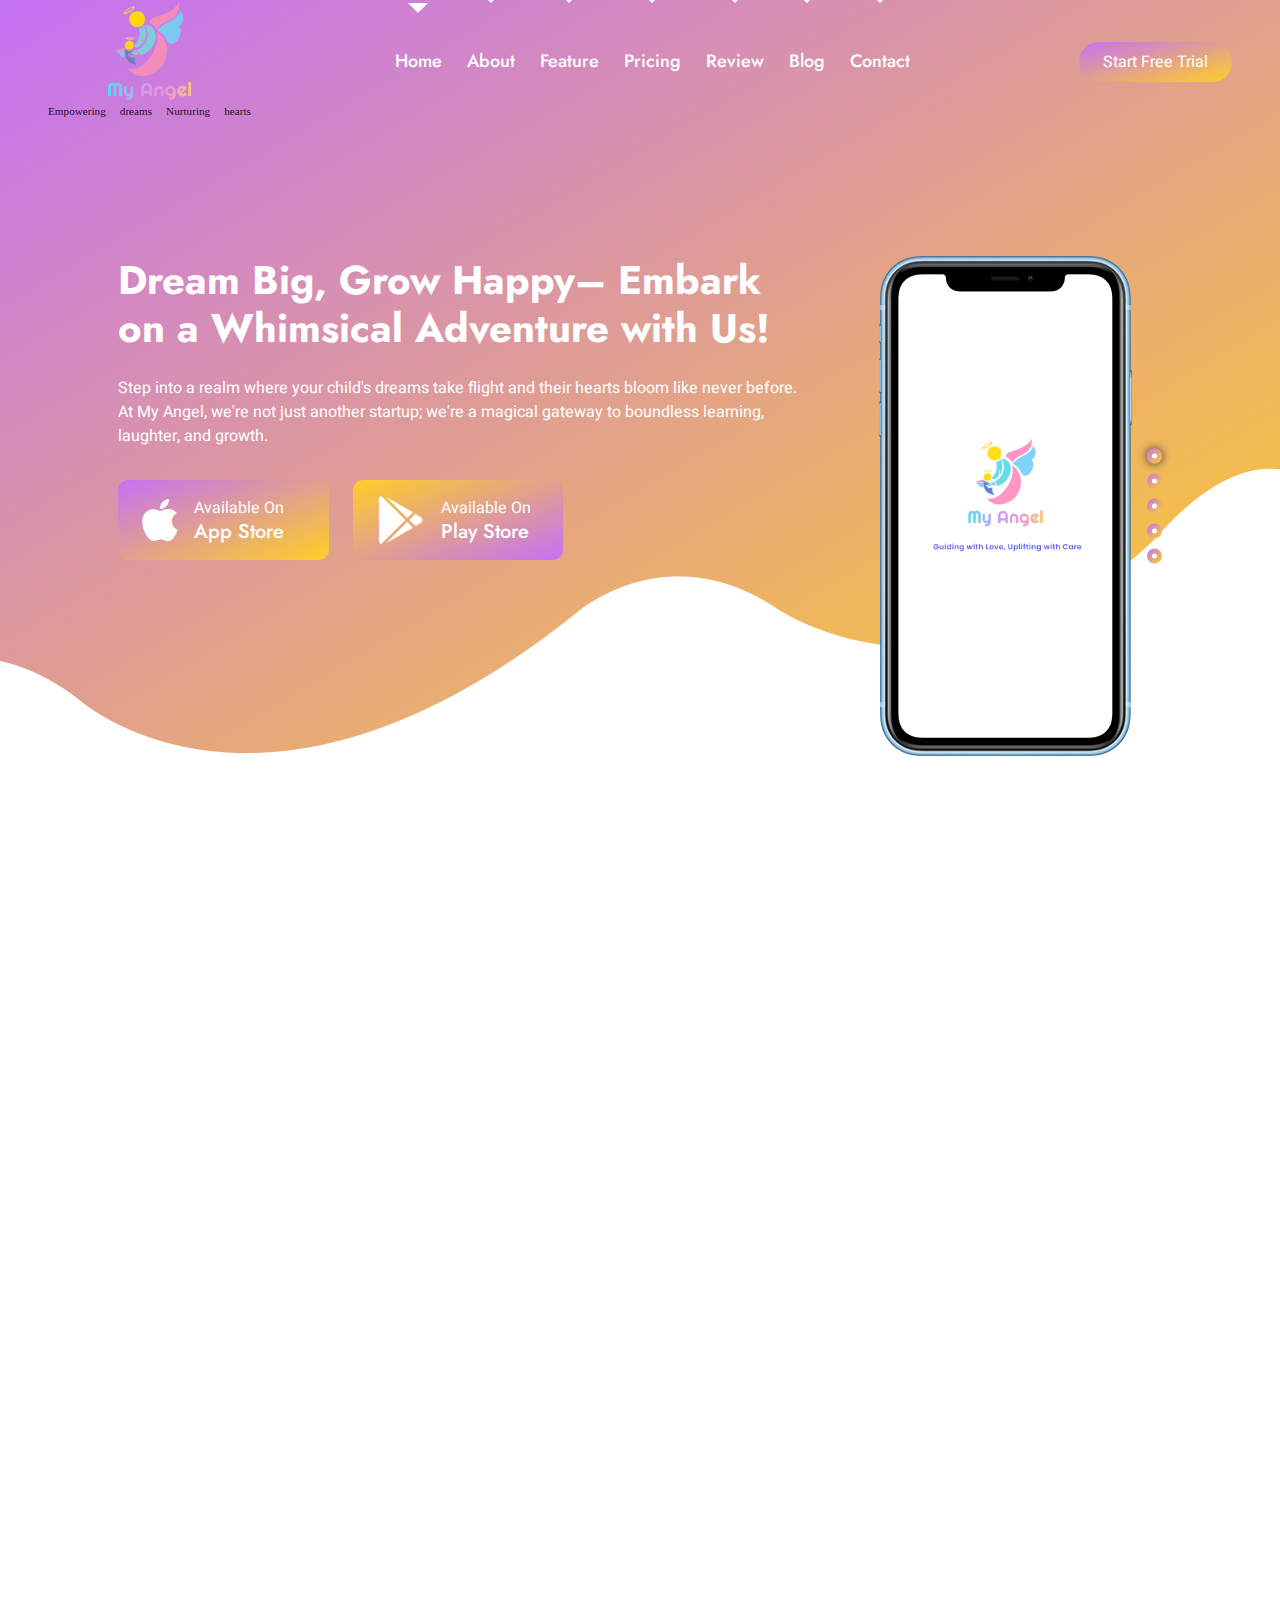
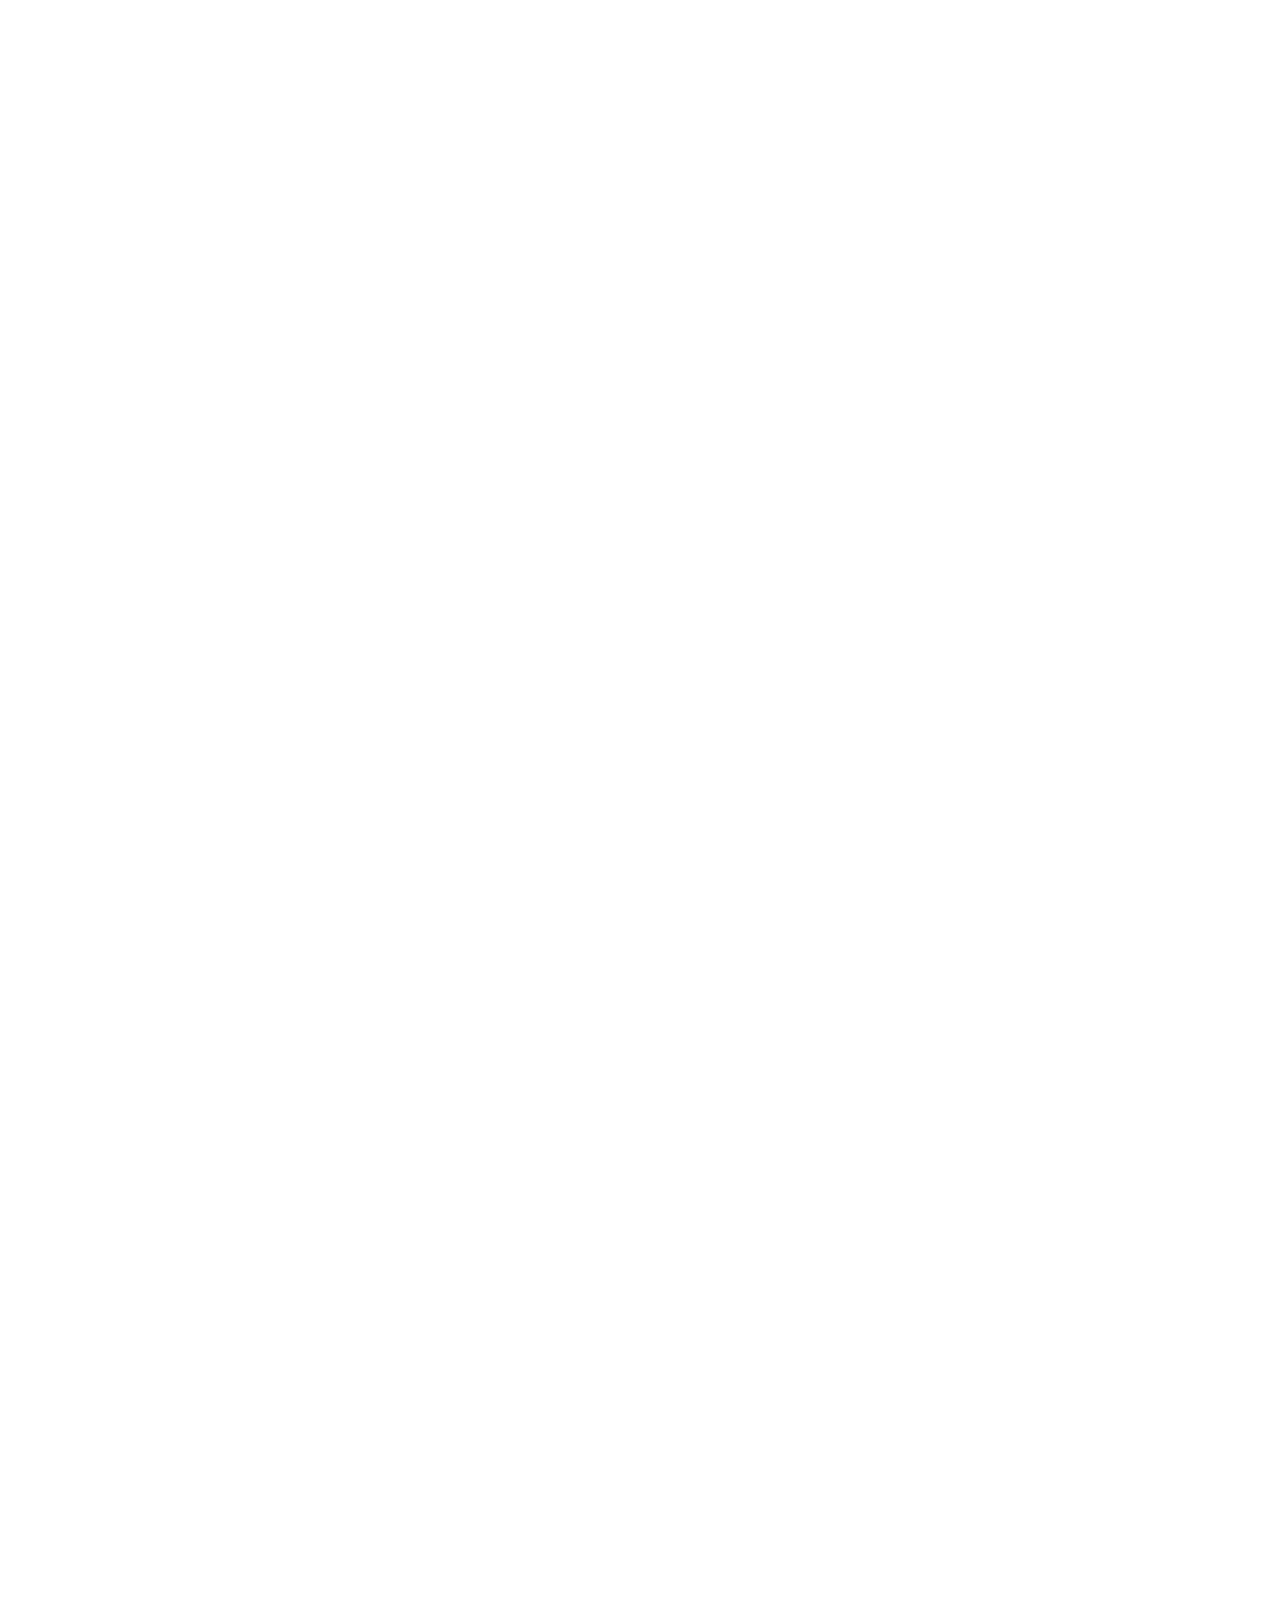
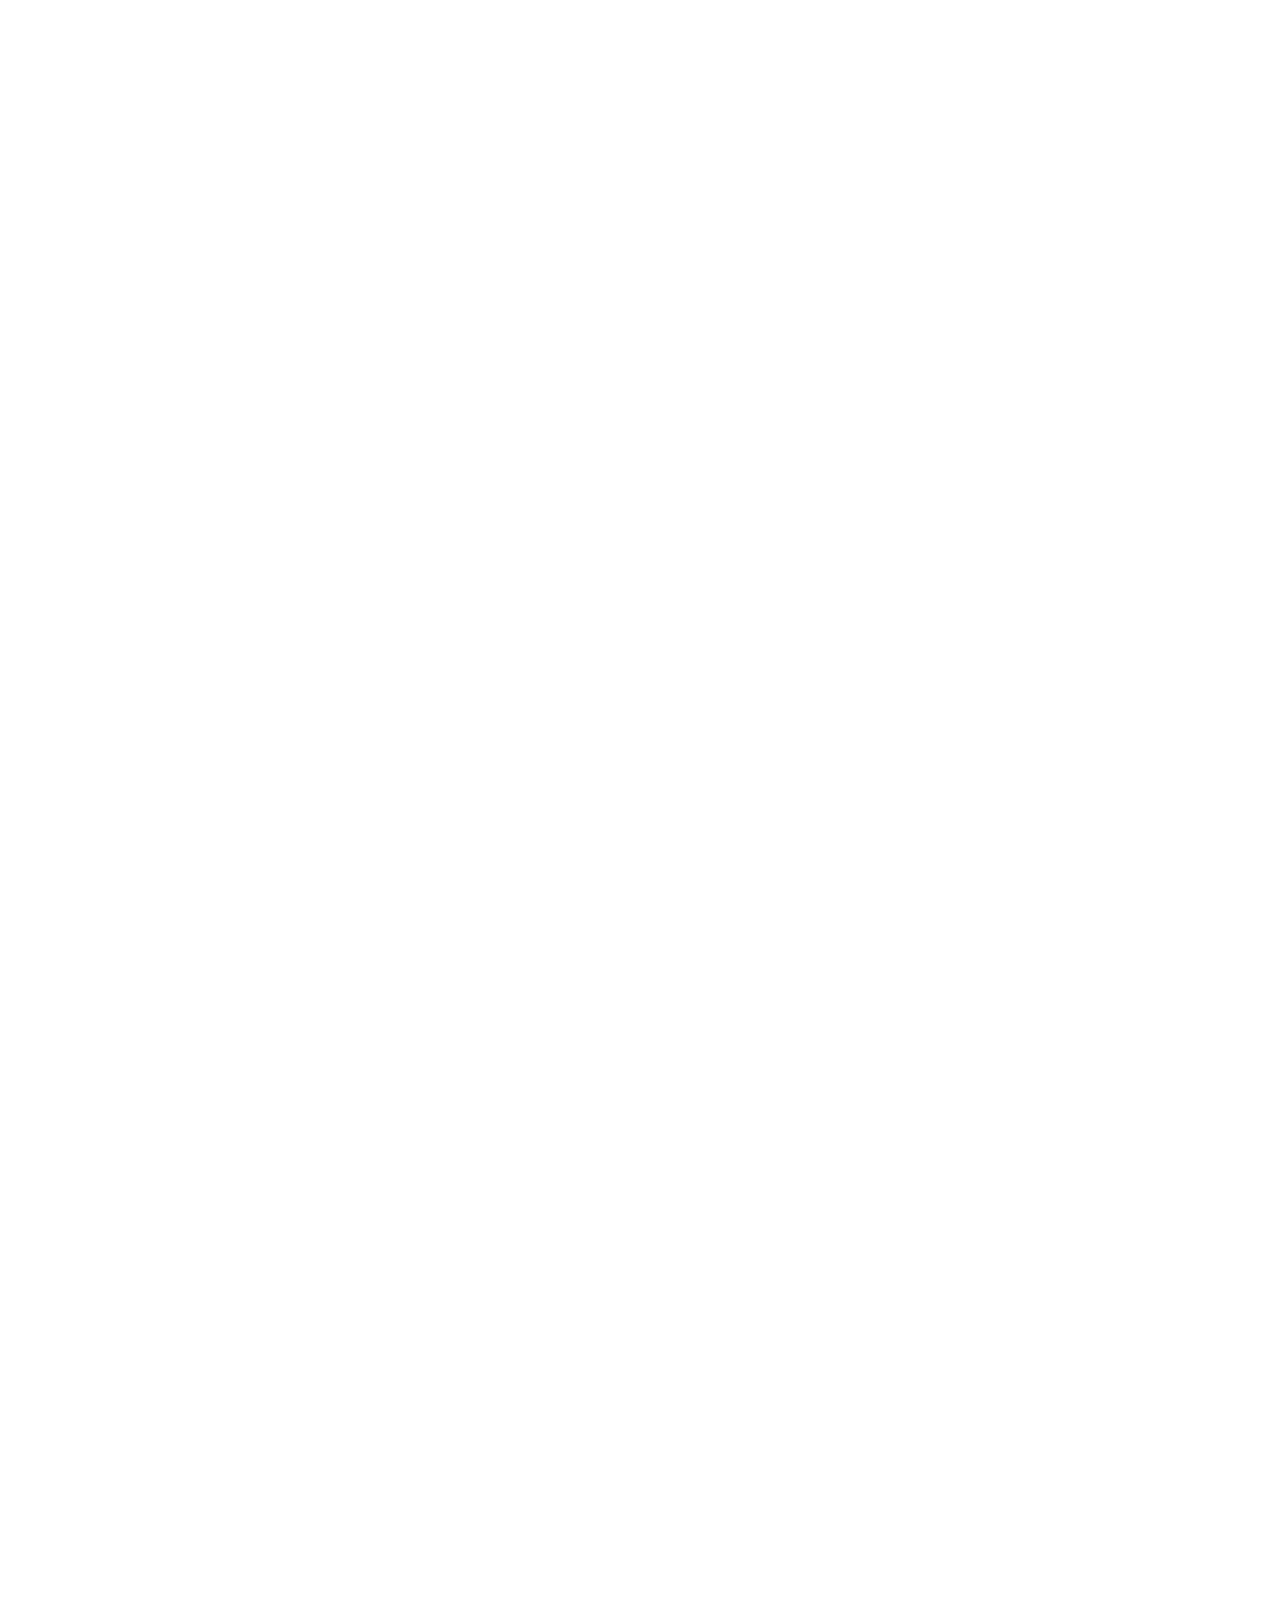
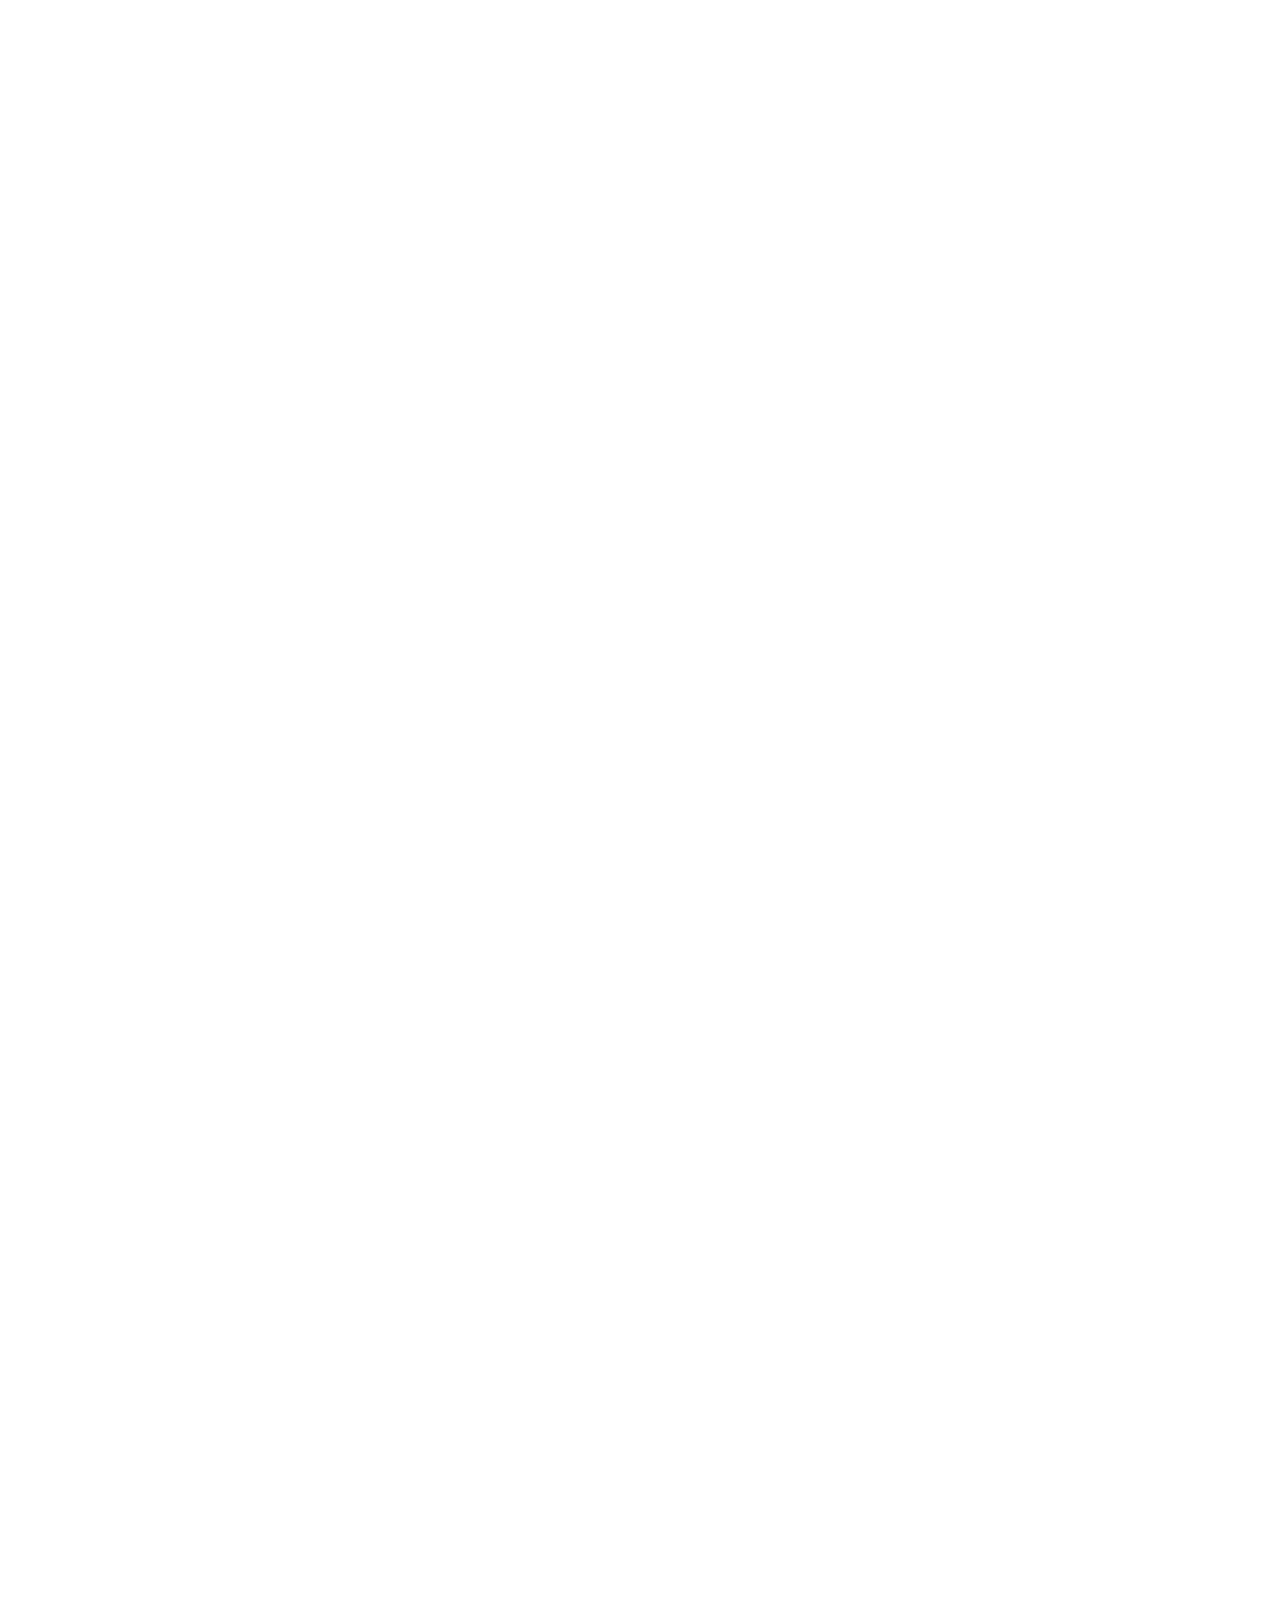
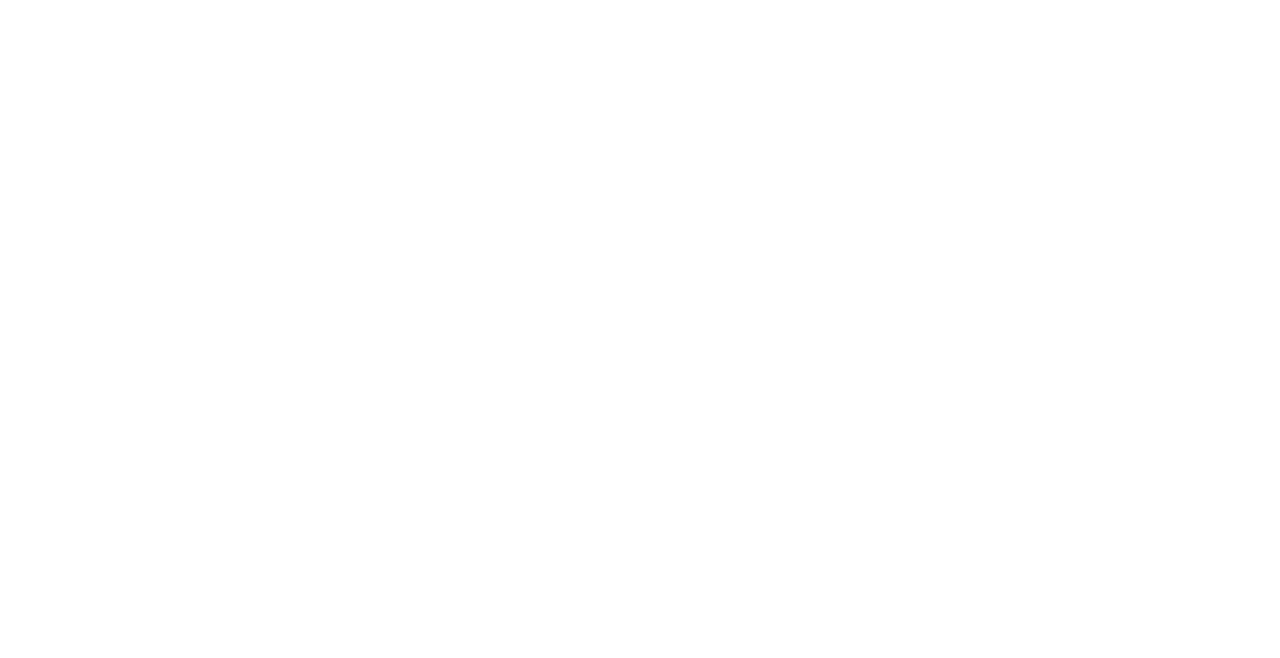
==== commit f5f086ba: "changes made in logo" ====
--- a/index.html
+++ b/index.html
@@ -61,13 +61,13 @@
         <nav
           class="navbar navbar-expand-lg navbar-light px-4 px-lg-5 py-3 py-lg-0"
         >
-          <a href="#" class="navbar-brand p-0">
+          <a href="#" class="navbar-brand logo p-0">
             <h1 class="m-0">
               <img
                 src="img/angelLogo.png"
                 alt="Logo"
                 class="angellogo"
-              />MyAngel
+              />
             </h1>
             <p class="about-logo">Empowering dreams Nurturing hearts</p>
           </a>
--- a/css/style.css
+++ b/css/style.css
@@ -542,8 +542,16 @@
   padding-right: 0;
   border-right: none;
 }
-
+.logo {
+  display: flex;
+  flex-direction: column;
+  align-items: center;
+}
 .about-logo {
-  font-size: 0.6rem;
+  font-size: 0.7rem;
   font-family: emoji;
-}
+  margin: 4px 0px 3px 0px;
+  /* position: fixed;
+  top: 4.2rem;
+  left: 9rem; */
+}
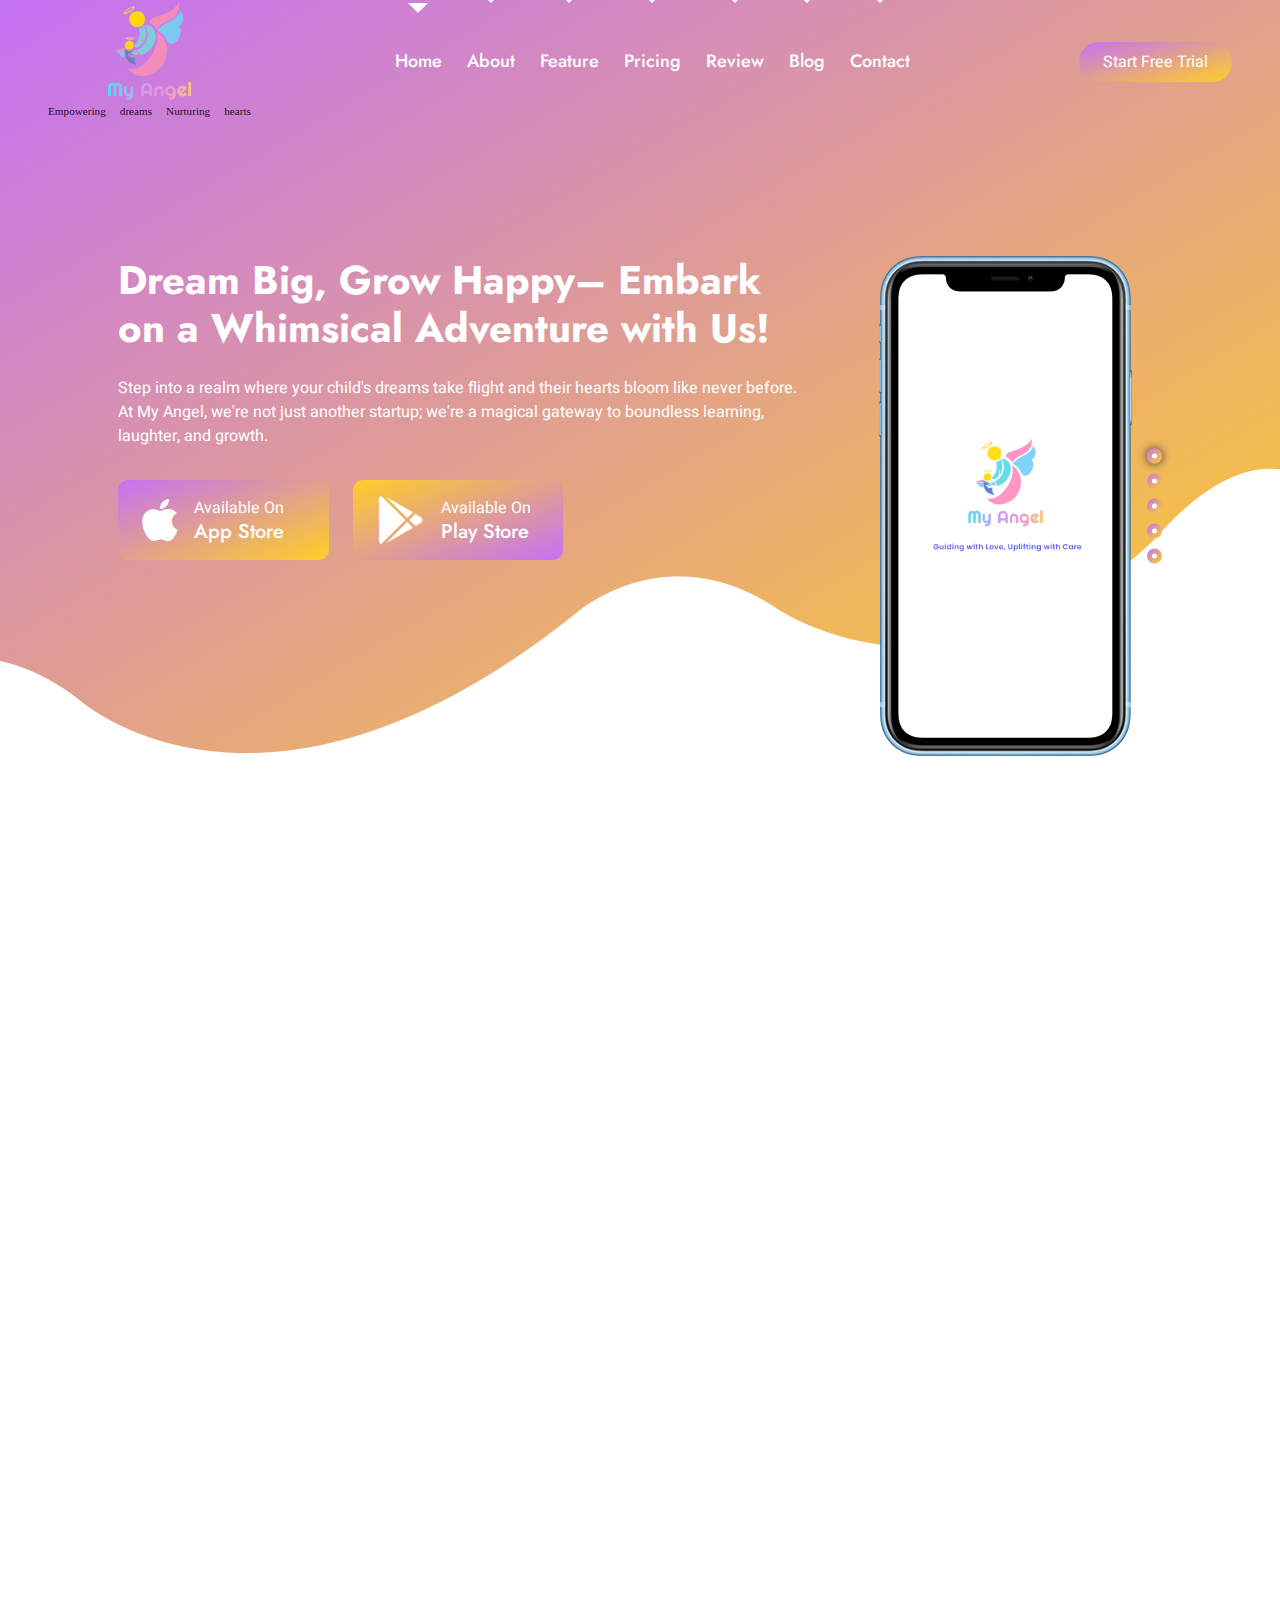
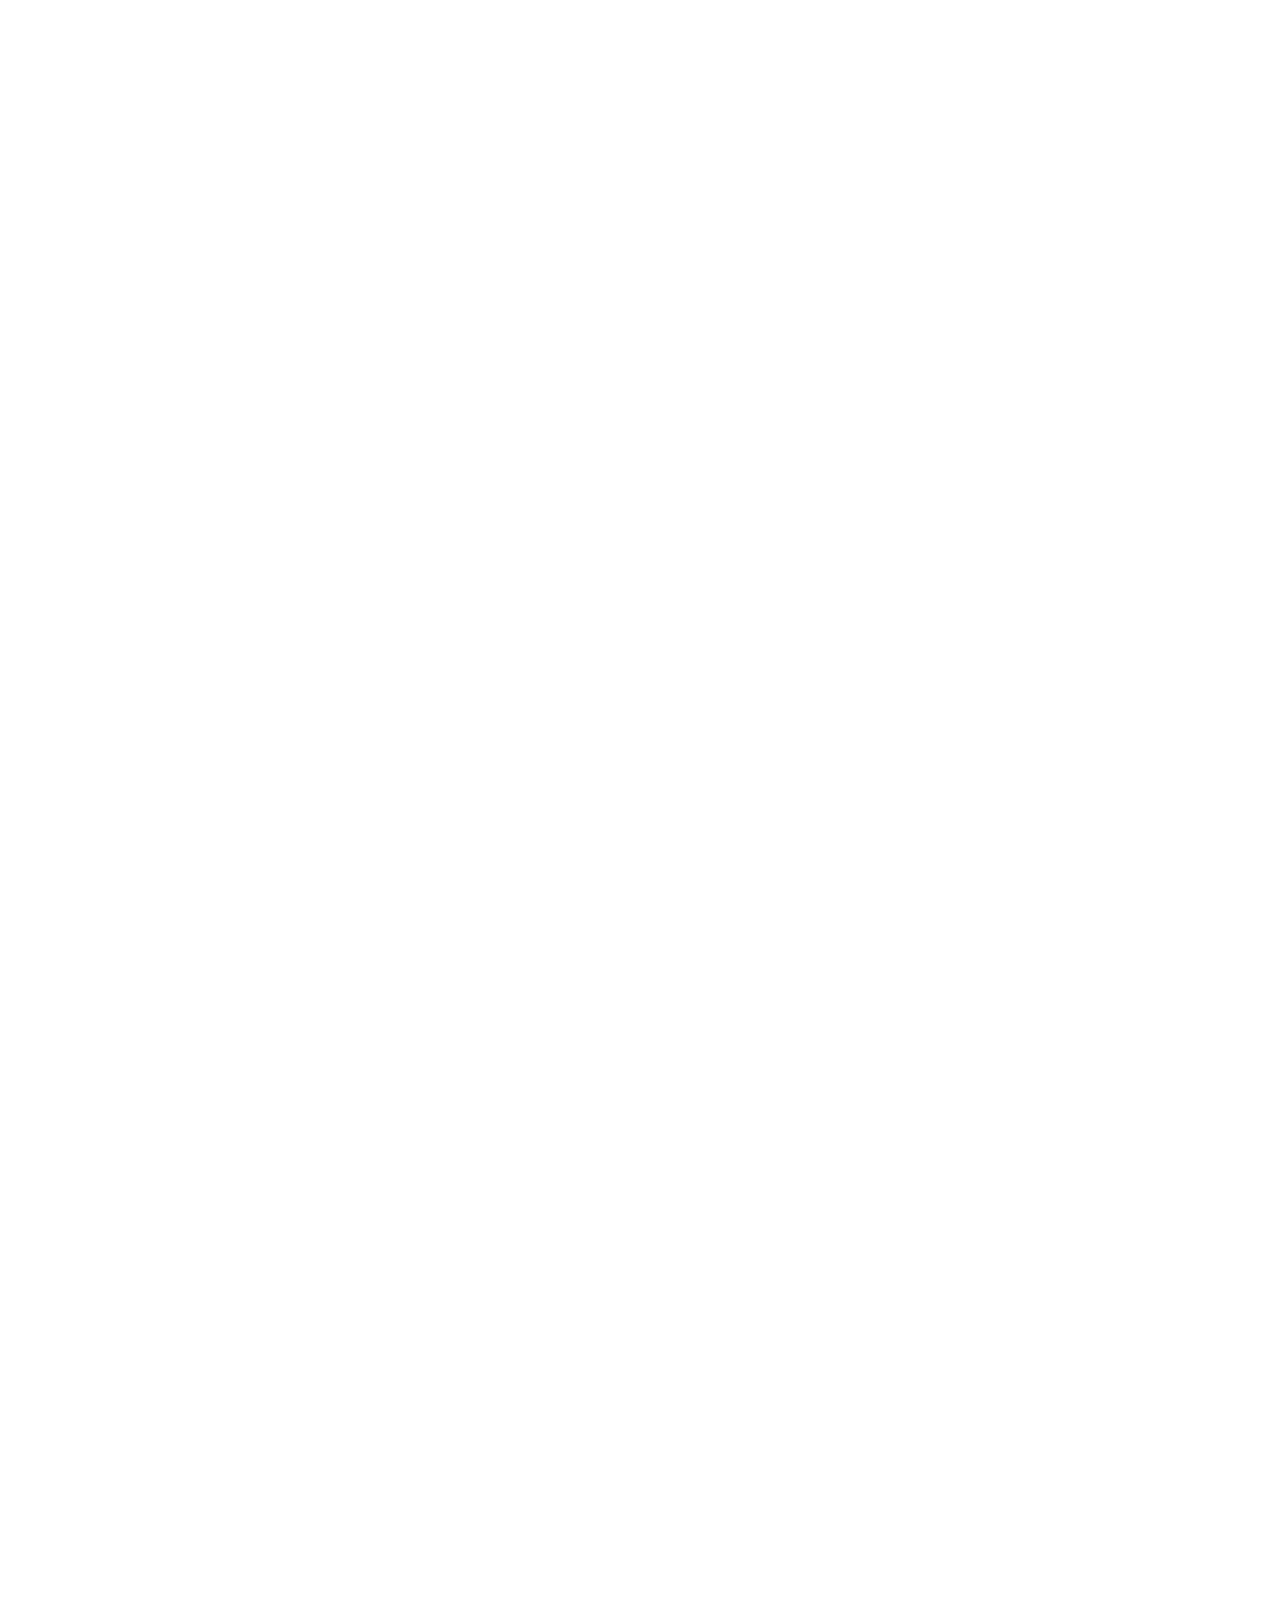
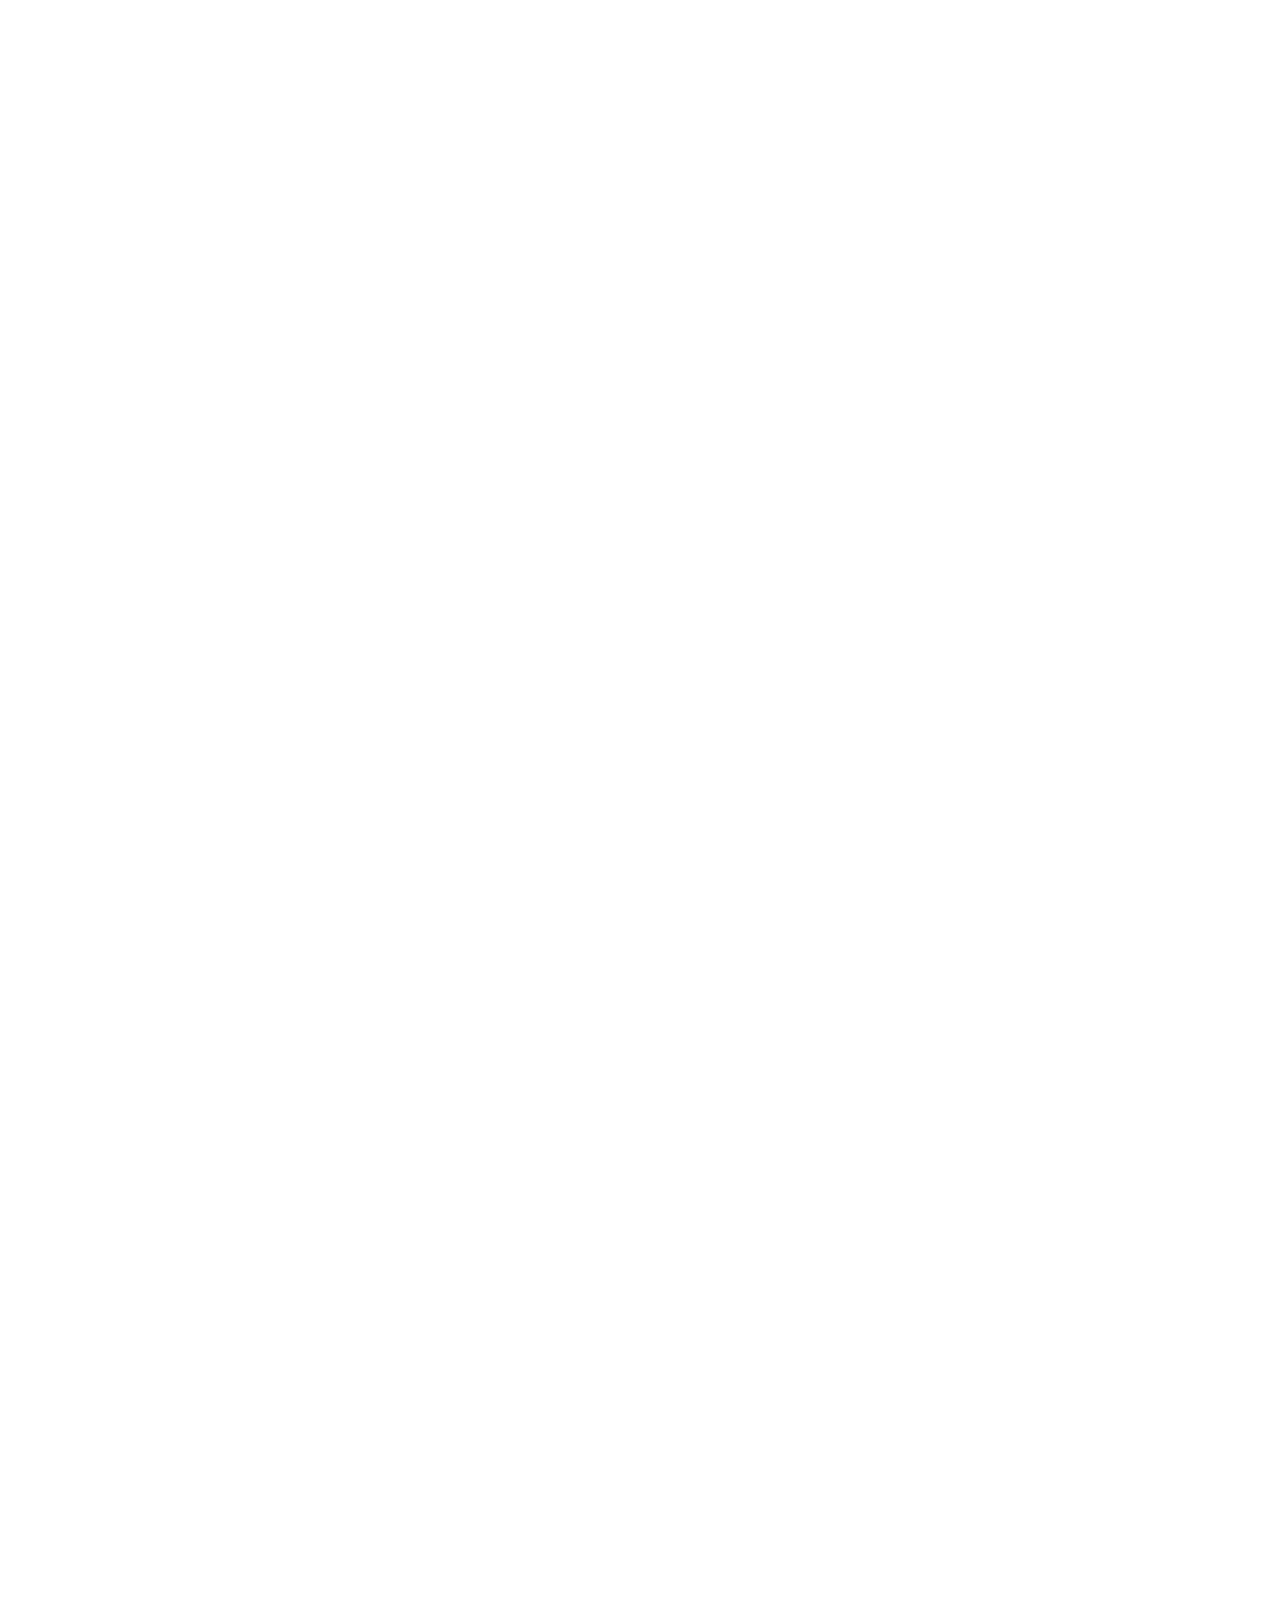
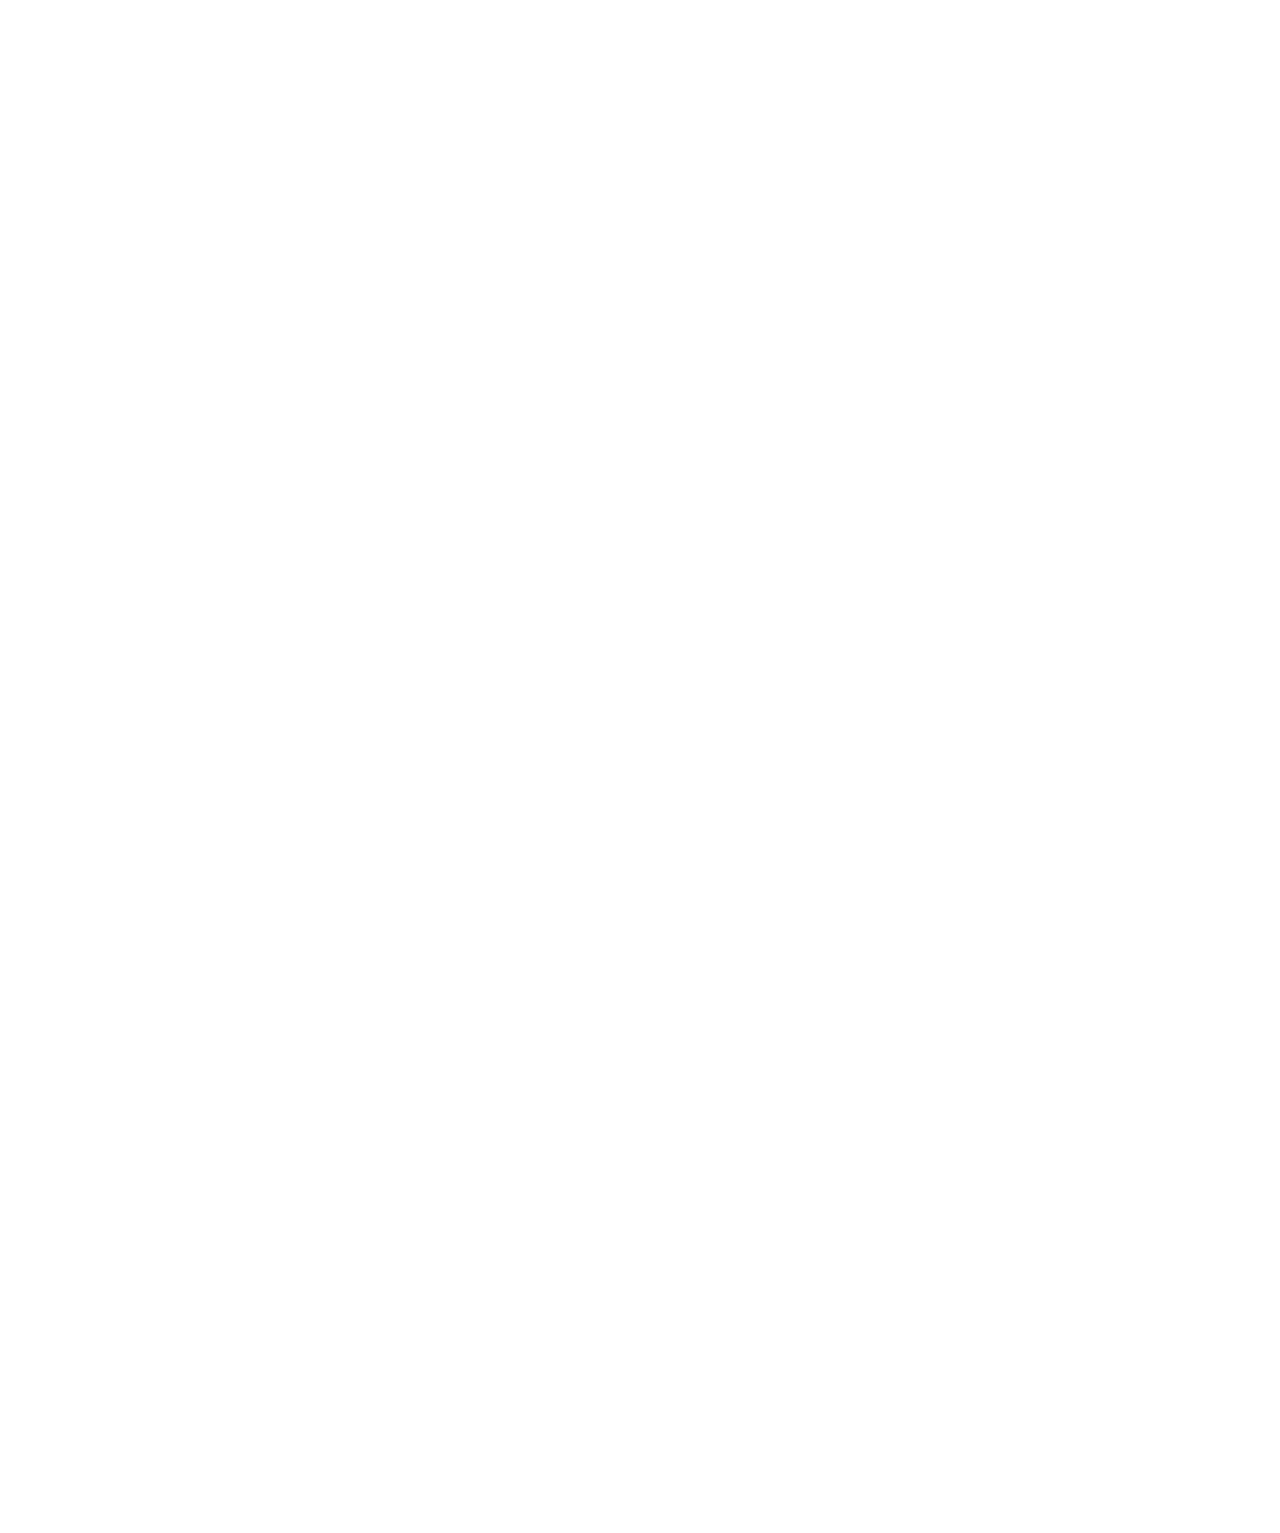
==== commit c715c409: "about_image_changed" ====
--- a/index.html
+++ b/index.html
@@ -209,7 +209,7 @@
               </div>
               <div class="col-lg-6">
                 <img
-                  class="img-fluid wow fadeInRight"
+                  class="img-fluid wow fadeInRight about_image"
                   data-wow-delay="0.5s"
                   src="img/about.png"
                 />
--- a/css/style.css
+++ b/css/style.css
@@ -555,3 +555,4 @@
   top: 4.2rem;
   left: 9rem; */
 }
+
